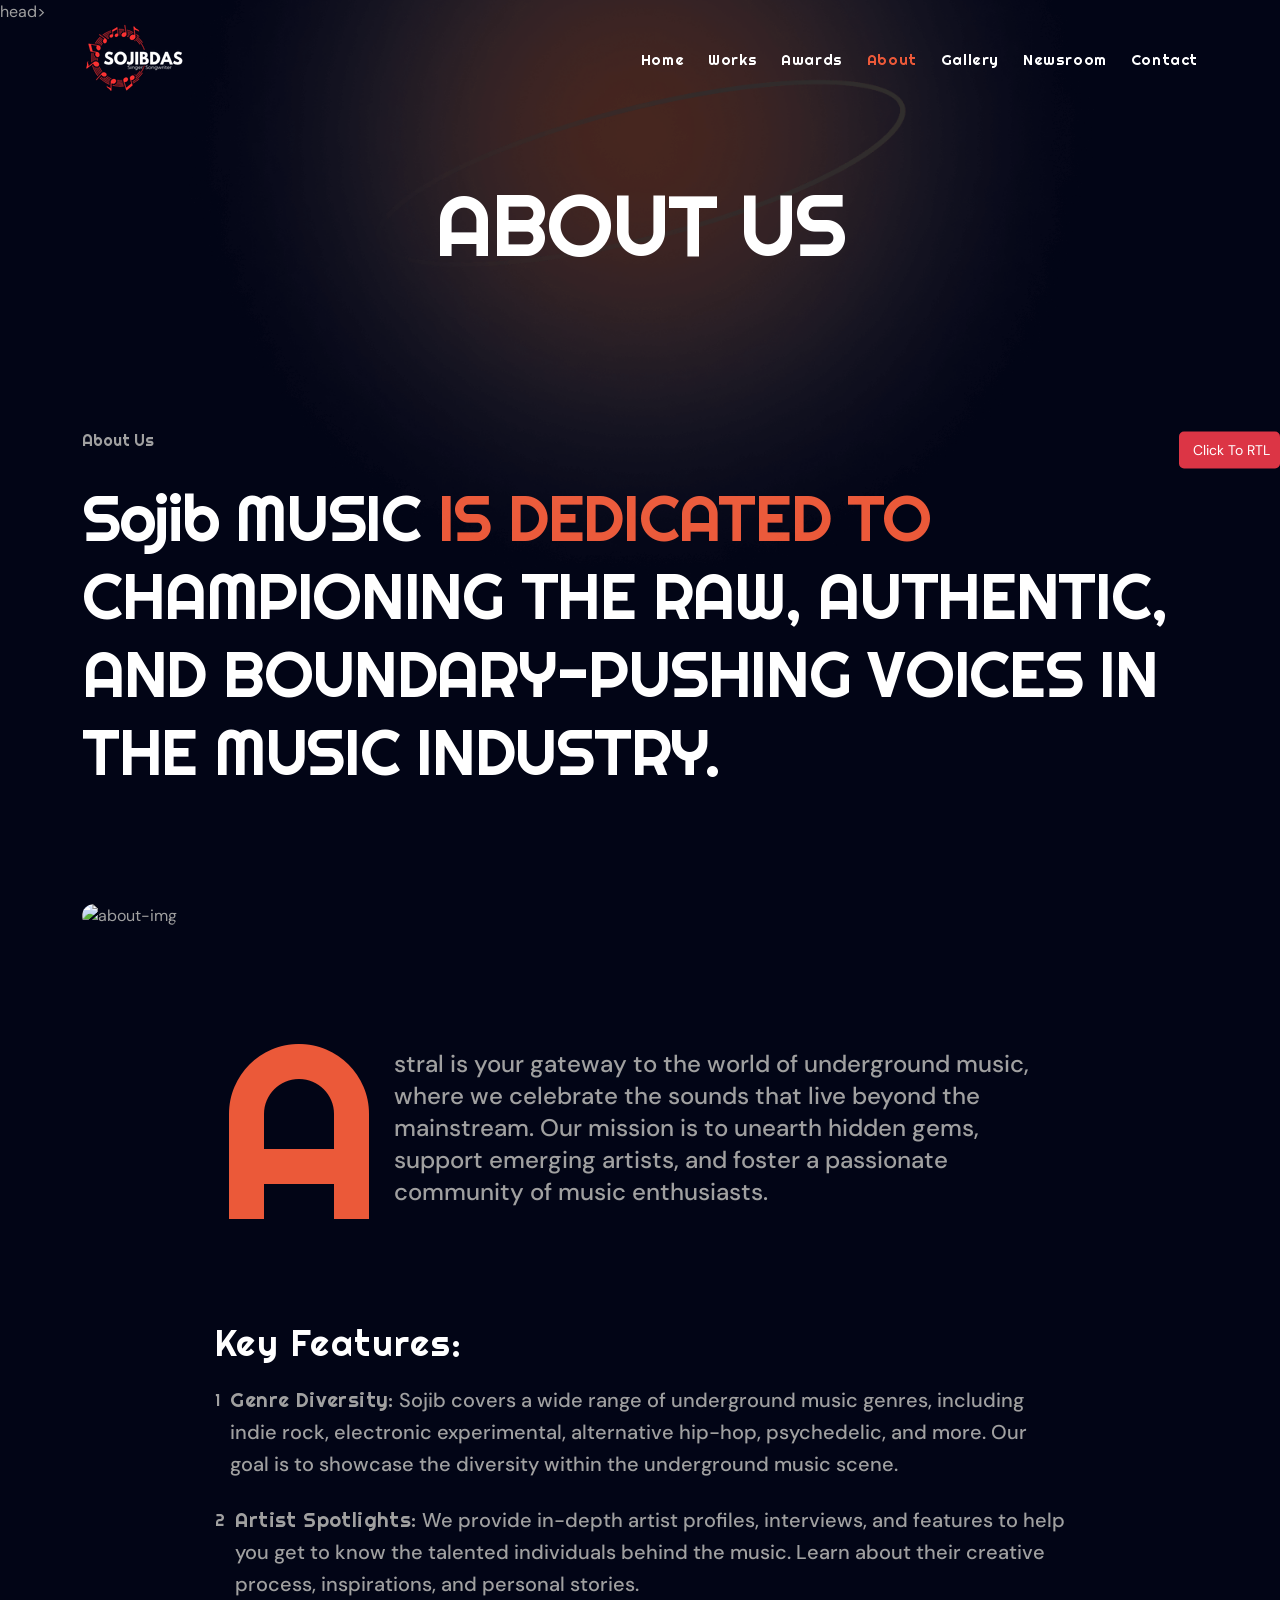
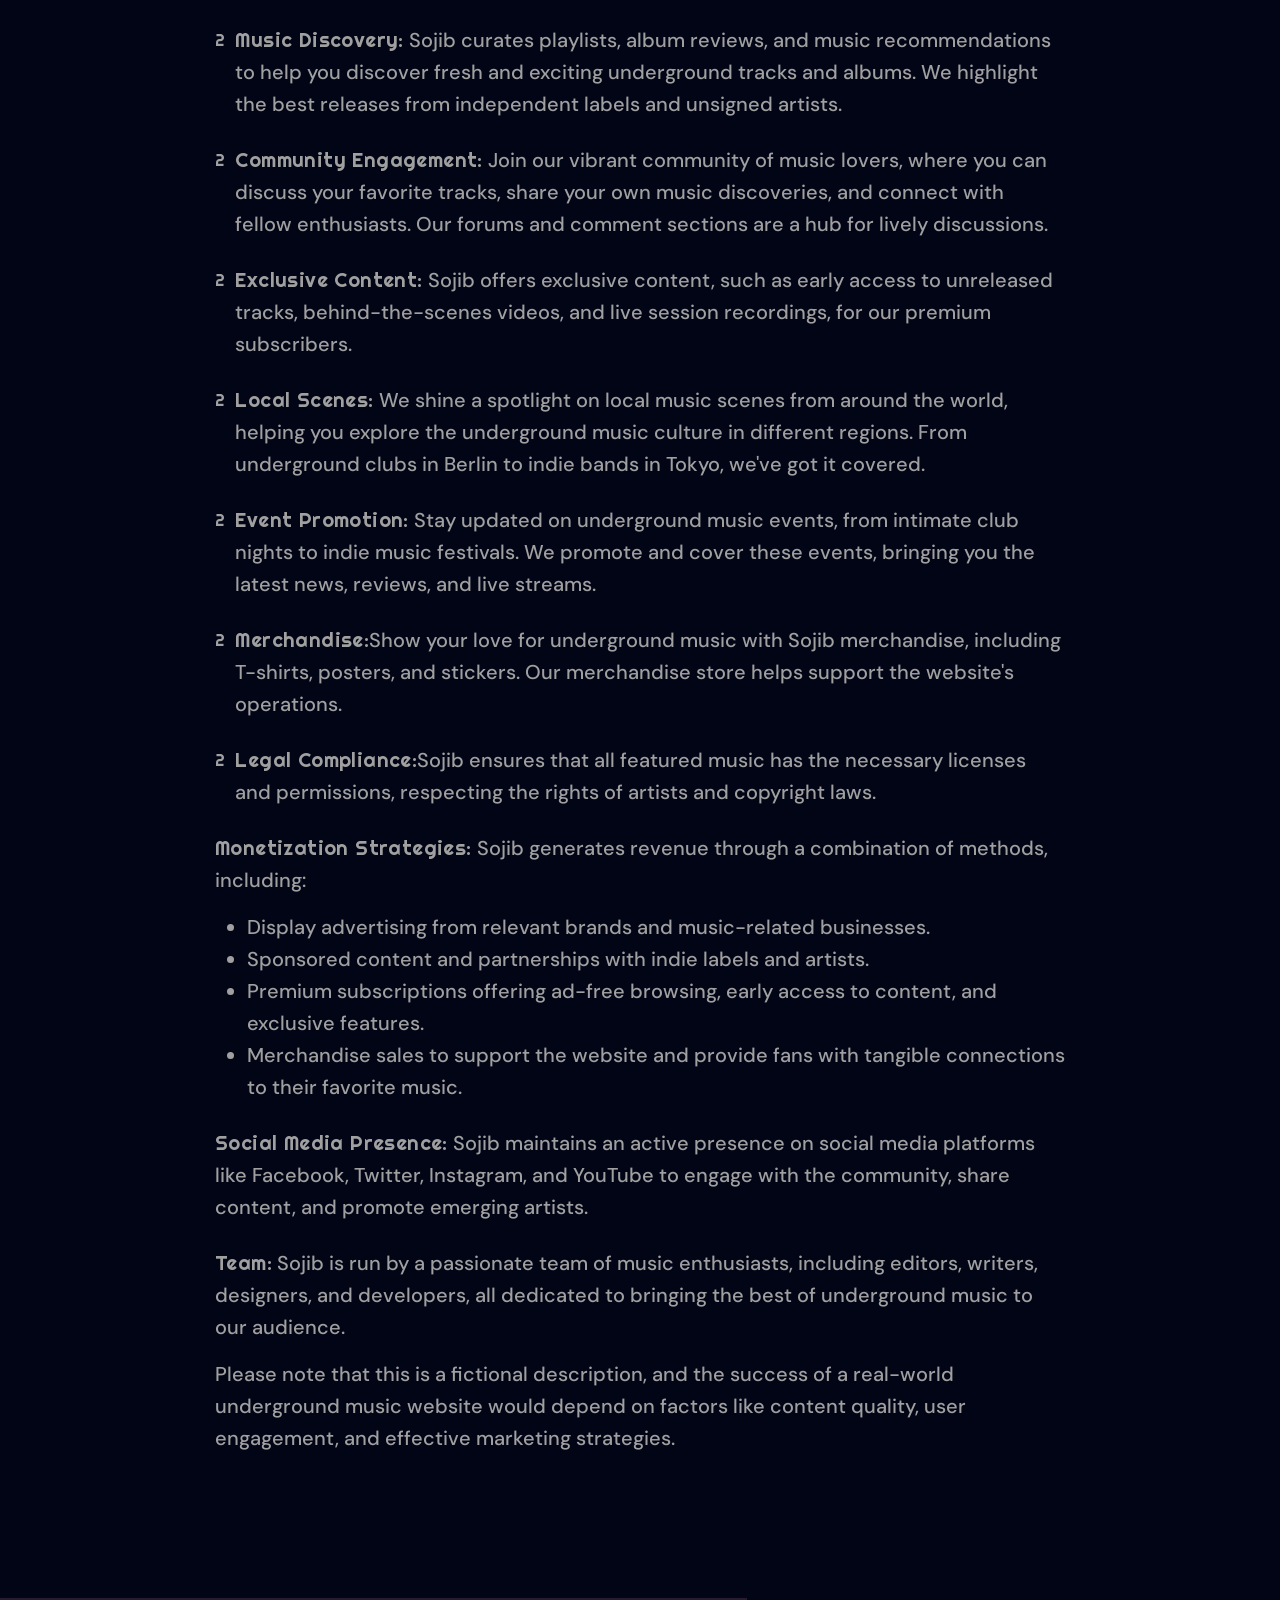
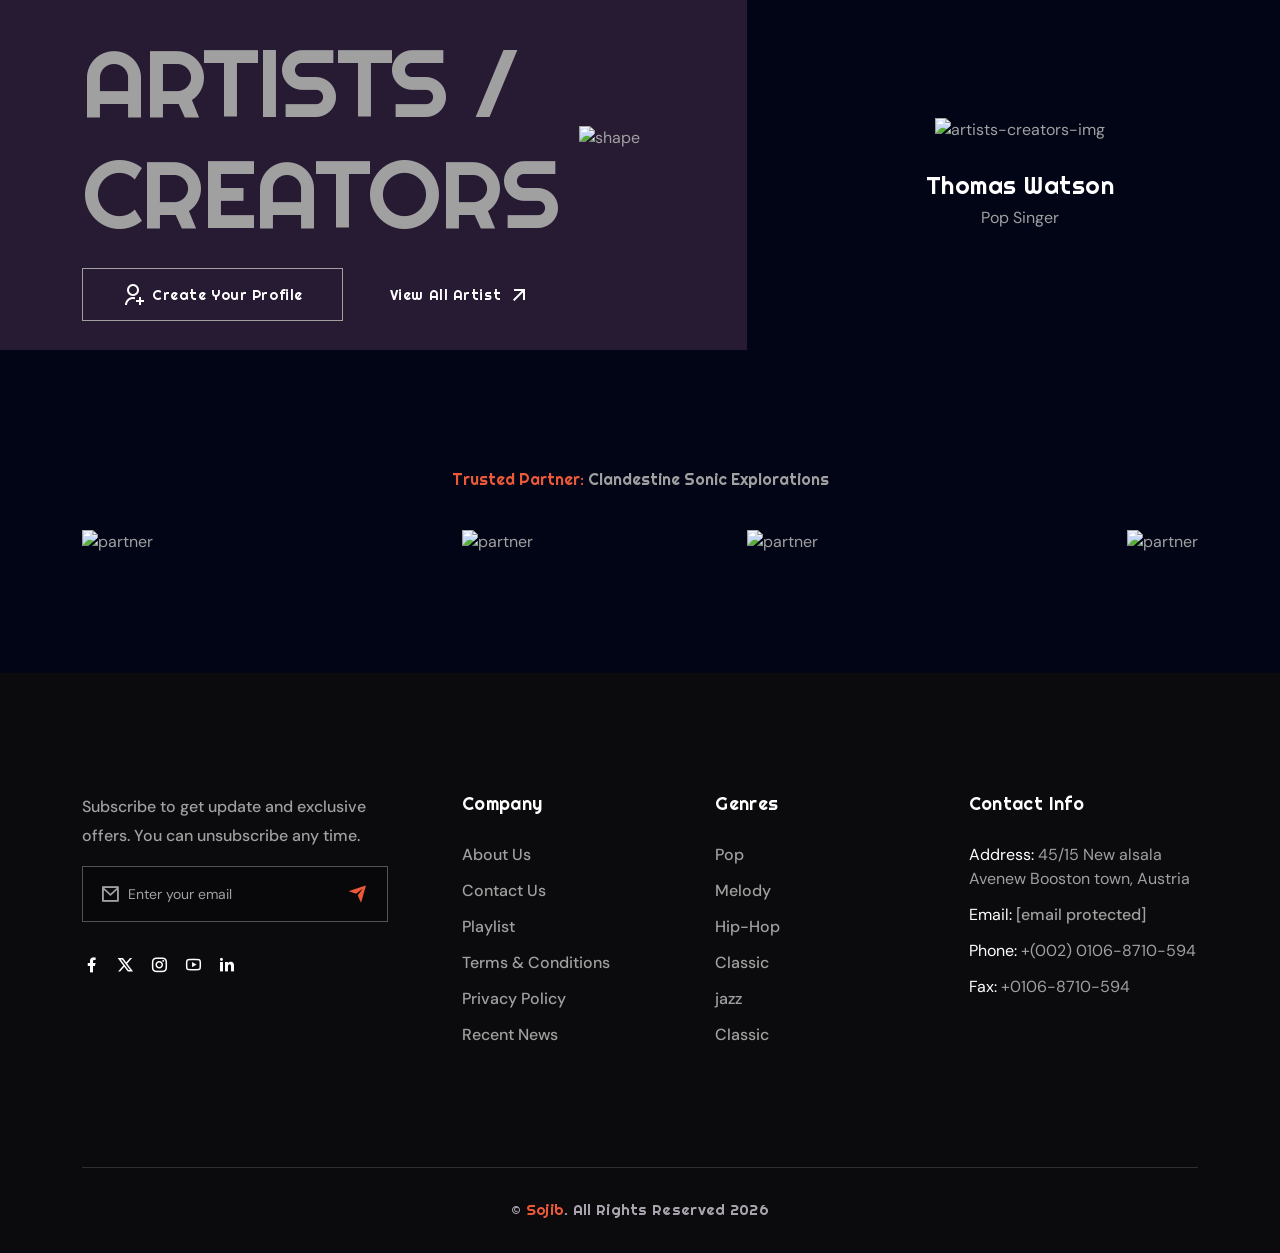
==== about.html @ 6eeabb54 "File upload done" ====
<!doctype html>
<html lang="bn">
head>
    <!-- Required meta tags -->
    <meta charset="utf-8" />
    <meta
      name="viewport"
      content="width=device-width, initial-scale=1, shrink-to-fit=no"
    />

    <!-- Links Of CSS File -->
    <link rel="stylesheet" href="assets/css/swiper-bundle.min.css" />
    <link rel="stylesheet" href="assets/css/scrollCue.css" />
    <link rel="stylesheet" href="assets/css/remixicon.css" />
    <link rel="stylesheet" href="assets/css/style.css" />
    <!-- Fontawesome link -->
    <link
      rel="stylesheet"
      href="https://cdnjs.cloudflare.com/ajax/libs/font-awesome/6.1.1/css/all.min.css"
      integrity="sha512-KfkfwYDsLkIlwQp6LFnl8zNdLGxu9YAA1QvwINks4PhcElQSvqcyVLLD9aMhXd13uQjoXtEKNosOWaZqXgel0g=="
      crossorigin="anonymous"
      referrerpolicy="no-referrer"
    />

    <!-- Favicon -->
    <link rel="icon" type="image/png" href="assets/images/favico.svg" />
    <!-- Title -->
    <!-- Primary Meta Tags -->
    <title>Sojib Das | Singer, Musician & Songwriter</title>
    <meta name="title" content="Sojib Das | Singer, Musician & Songwriter" />
    <meta
      name="description"
      content="Official website of Sojib Das – singer, musician, and songwriter. Explore latest songs, albums, music videos, live performances, and updates."
    />
    <meta
      name="keywords"
      content="Sojib Das, singer, musician, songwriter, Bangladeshi artist, music, songs, albums, live shows"
    />
    <meta name="author" content="Sojib Das" />
    <meta name="robots" content="index, follow" />

    <!-- Open Graph / Facebook -->
    <meta property="og:type" content="website" />
    <meta property="og:url" content="https://sojibdas.com/" />
    <meta
      property="og:title"
      content="Sojib Das | Singer, Musician & Songwriter"
    />
    <meta
      property="og:description"
      content="Discover the music of Sojib Das – singer, musician, and songwriter. Listen to latest releases and stay updated."
    />
    <meta
      property="og:image"
      content="https://sojibdas.com/assets/images/sojib-preview.jpg"
    />

    <!-- Twitter -->
    <meta property="twitter:card" content="summary_large_image" />
    <meta property="twitter:url" content="https://sojibdas.com/" />
    <meta
      property="twitter:title"
      content="Sojib Das | Singer, Musician & Songwriter"
    />
    <meta
      property="twitter:description"
      content="Official website of Sojib Das. Listen to songs, watch videos, and explore music journey."
    />
    <meta
      property="twitter:image"
      content="https://sojibdas.com/assets/images/sojib-preview.jpg"
    />

    <!-- Canonical URL -->
    <link rel="canonical" href="https://sojibdas.com/" />

    <!-- Theme Color (optional) -->
    <meta name="theme-color" content="#000000" />

    <!-- Structured Data (JSON-LD for Google) -->
    <script type="application/ld+json">
      {
        "@context": "https://schema.org",
        "@type": "MusicArtist",
        "name": "Sojib Das",
        "url": "https://sojibdas.com/",
        "image": "https://sojibdas.com/assets/images/sojib-preview.jpg",
        "description": "Singer, musician, and songwriter from Bangladesh.",
        "genre": ["Pop", "Rock", "Indie"],
        "sameAs": [
          "https://facebook.com/yourprofile",
          "https://instagram.com/yourprofile",
          "https://youtube.com/yourchannel",
          "https://spotify.com/artist/yourid"
        ]
      }
    </script>
  </head>
  <body>
    <!-- Start Preloader -->
    <div id="preloader">
      <div class="preloader">
        <div class="waviy">
          <span>S</span>
          <span>O</span>
          <span>J</span>
          <span>I</span>
          <span>B</span>
          <span>D</span>
          <span>A</span>
          <span>S</span>
        </div>
      </div>
    </div>
    <!-- End Preloader -->

    <!-- Start Navbar Area -->
    <nav
      class="navbar navbar-expand-lg bg-transparent ptb-28 fixed-top"
      id="navbar"
    >
      <div
        class="container mw-1720 d-flex align-items-center justify-content-between"
      >
        <!-- LEFT SIDE: Logo + Toggler -->
        <div class="d-flex align-items-center gap-3">
          <!-- Logo -->
          <a class="navbar-brand" href="index.html">
            <img
              src="assets/images/final-logo.png"
              class="main-logo"
              alt="logo"
            />
          </a>

          <!-- Toggler -->
          <a
            class="navbar-toggler"
            data-bs-toggle="offcanvas"
            href="#navbarOffcanvas"
            role="button"
            aria-controls="navbarOffcanvas"
          >
            <span class="burger-menu">
              <span class="top-bar"></span>
              <span class="middle-bar"></span>
              <span class="bottom-bar"></span>
            </span>
          </a>
        </div>

        <!-- RIGHT SIDE: Menu -->
        <div
          class="collapse navbar-collapse justify-content-end"
          id="navbarSupportedContent"
        >
          <ul class="navbar-nav ms-auto">
            <li class="nav-item">
              <a class="nav-link" href="/">Home</a>
            </li>
            <li class="nav-item">
              <a class="nav-link" href="works.html">Works</a>
            </li>
            <li class="nav-item">
              <a class="nav-link" href="awards.html">Awards</a>
            </li>
            <li class="nav-item">
              <a class="nav-link active" href="about.html">About</a>
            </li>
            <li class="nav-item">
              <a class="nav-link" href="gallery.html">Gallery</a>
            </li>
            <li class="nav-item">
              <a class="nav-link" href="newsroom.html">Newsroom</a>
            </li>
            <li class="nav-item">
              <a class="nav-link" href="contact.html">Contact</a>
            </li>
          </ul>
        </div>
      </div>
    </nav>
    <!-- End Navbar Area -->
    <!-- Start Mobile Navbar Area -->
    <div
      class="mobile-navbar offcanvas offcanvas-end border-0"
      data-bs-backdrop="static"
      tabindex="-1"
      id="navbarOffcanvas"
    >
      <div class="offcanvas-header">
        <div class="">
          <a href="index.html" class="logo d-inline-block">
            <img src="assets/images/final-logo.png" alt="logo" />
          </a>
          <a href="index.html" class="logo d-none">
            <img src="assets/images/final-logo.png" alt="logo" />
          </a>
        </div>

        <button
          type="button"
          class="btn-close opacity-1"
          data-bs-dismiss="offcanvas"
          aria-label="Close"
        >
          <i class="ri-close-fill"></i>
        </button>
      </div>

      <div class="offcanvas-body">
        <ul class="mobile-menu">
          <li class="mobile-menu-list without-icon">
            <a href="index.html" class="nav-link"> Home </a>
          </li>
          <li class="mobile-menu-list without-icon">
            <a href="works.html" class="nav-link"> Works </a>
          </li>
          <li class="mobile-menu-list without-icon">
            <a href="awards.html" class="nav-link"> Awards </a>
          </li>
          <li class="mobile-menu-list without-icon">
            <a href="about.html" class="nav-link"> About </a>
          </li>
          <li class="mobile-menu-list without-icon">
            <a href="gallery.html" class="nav-link"> Gallery </a>
          </li>
          <li class="mobile-menu-list without-icon">
            <a href="newsroom.html" class="nav-link"> Newsroom </a>
          </li>
          <li class="mobile-menu-list without-icon">
            <a href="contact.html" class="nav-link"> Contact </a>
          </li>
        </ul>
      </div>
    </div>
    <!-- End Mobile Navbar Area -->

    <!-- Start Search Area -->
    <div
      class="offcanvas offcanvas-top search-form"
      tabindex="-1"
      id="offcanvasTop"
      aria-labelledby="offcanvasTopLabel"
    >
      <div class="offcanvas-header">
        <h5 class="offcanvas-title" id="offcanvasTopLabel">Sojib.</h5>
        <button
          type="button"
          class="btn-close opacity-1 fs-24"
          data-bs-dismiss="offcanvas"
          aria-label="Close"
        >
          <i class="ri-close-line text-white"></i>
        </button>
      </div>
      <div class="offcanvas-body">
        <form class="position-relative search-form-wrap">
          <input
            type="text"
            class="form-control px-0"
            placeholder="Type your words to seach"
          />
          <button class="bg-transparent p-0 border-0">
            <i class="ri-search-line fs-24"></i>
          </button>
        </form>
      </div>
    </div>
    <!-- End Search Area -->

    <!-- Start Page Banner Area -->
    <div class="page-banner-area position-relative z-1">
      <div class="container">
        <div class="page-banner-content">
          <h2>ABOUT US</h2>
          <img
            src="assets/images/page-banner-shape.png"
            class="page-banner-shape shape"
            alt="page-banner-shape"
          />
        </div>
      </div>
    </div>
    <!-- End Page Banner Area -->

    <!-- Start About Us Area -->
    <div class="about-us-area pb-120">
      <div class="container">
        <div class="about-us-content" data-cues="slideInUp">
          <span class="about-title">About Us</span>
          <h2>
            Sojib MUSIC <span>IS DEDICATED TO</span> CHAMPIONING THE RAW,
            AUTHENTIC, AND BOUNDARY-PUSHING VOICES IN THE MUSIC INDUSTRY.
          </h2>
        </div>
      </div>
    </div>
    <!-- End About Us Area -->

    <!-- Start About Us Area -->
    <div class="about-us-area pb-120">
      <div class="container mw-1720">
        <img
          src="assets/images/about-img.jpg"
          style="border-radius: 20px"
          alt="about-img"
        />
      </div>
    </div>
    <!-- End About Us Area -->

    <!-- Start About Content Area -->
    <div class="about-content-area">
      <div class="container">
        <div class="about-content-top pb-120">
          <div class="d-md-flex align-items-center">
            <div class="flex-shrink-0">
              <h1>A</h1>
            </div>
            <div class="flex-grow-1 ms-md-3">
              <p>
                stral is your gateway to the world of underground music, where
                we celebrate the sounds that live beyond the mainstream. Our
                mission is to unearth hidden gems, support emerging artists, and
                foster a passionate community of music enthusiasts.
              </p>
            </div>
          </div>
        </div>

        <div class="about-content pb-120">
          <h3>Key Features:</h3>
          <div class="d-flex mb-4">
            <span class="count">1</span>
            <p>
              <span class="title">Genre Diversity:</span> Sojib covers a wide
              range of underground music genres, including indie rock,
              electronic experimental, alternative hip-hop, psychedelic, and
              more. Our goal is to showcase the diversity within the underground
              music scene.
            </p>
          </div>
          <div class="d-flex mb-4">
            <span class="count">2</span>
            <p>
              <span class="title">Artist Spotlights:</span> We provide in-depth
              artist profiles, interviews, and features to help you get to know
              the talented individuals behind the music. Learn about their
              creative process, inspirations, and personal stories.
            </p>
          </div>
          <div class="d-flex mb-4">
            <span class="count">2</span>
            <p>
              <span class="title">Music Discovery:</span> Sojib curates
              playlists, album reviews, and music recommendations to help you
              discover fresh and exciting underground tracks and albums. We
              highlight the best releases from independent labels and unsigned
              artists.
            </p>
          </div>
          <div class="d-flex mb-4">
            <span class="count">2</span>
            <p>
              <span class="title">Community Engagement:</span> Join our vibrant
              community of music lovers, where you can discuss your favorite
              tracks, share your own music discoveries, and connect with fellow
              enthusiasts. Our forums and comment sections are a hub for lively
              discussions.
            </p>
          </div>
          <div class="d-flex mb-4">
            <span class="count">2</span>
            <p>
              <span class="title">Exclusive Content:</span> Sojib offers
              exclusive content, such as early access to unreleased tracks,
              behind-the-scenes videos, and live session recordings, for our
              premium subscribers.
            </p>
          </div>
          <div class="d-flex mb-4">
            <span class="count">2</span>
            <p>
              <span class="title">Local Scenes:</span> We shine a spotlight on
              local music scenes from around the world, helping you explore the
              underground music culture in different regions. From underground
              clubs in Berlin to indie bands in Tokyo, we've got it covered.
            </p>
          </div>
          <div class="d-flex mb-4">
            <span class="count">2</span>
            <p>
              <span class="title">Event Promotion:</span> Stay updated on
              underground music events, from intimate club nights to indie music
              festivals. We promote and cover these events, bringing you the
              latest news, reviews, and live streams.
            </p>
          </div>
          <div class="d-flex mb-4">
            <span class="count">2</span>
            <p>
              <span class="title">Merchandise:</span>Show your love for
              underground music with Sojib merchandise, including T-shirts,
              posters, and stickers. Our merchandise store helps support the
              website's operations.
            </p>
          </div>
          <div class="d-flex mb-4">
            <span class="count">2</span>
            <p>
              <span class="title">Legal Compliance:</span>Sojib ensures that all
              featured music has the necessary licenses and permissions,
              respecting the rights of artists and copyright laws.
            </p>
          </div>
          <div class="mb-4">
            <p>
              <span class="title">Monetization Strategies:</span> Sojib
              generates revenue through a combination of methods, including:
            </p>

            <ul class="m-0">
              <li>
                Display advertising from relevant brands and music-related
                businesses.
              </li>
              <li>
                Sponsored content and partnerships with indie labels and
                artists.
              </li>
              <li>
                Premium subscriptions offering ad-free browsing, early access to
                content, and exclusive features.
              </li>
              <li>
                Merchandise sales to support the website and provide fans with
                tangible connections to their favorite music.
              </li>
            </ul>
          </div>
          <div class="mb-4">
            <p>
              <span class="title">Social Media Presence:</span> Sojib maintains
              an active presence on social media platforms like Facebook,
              Twitter, Instagram, and YouTube to engage with the community,
              share content, and promote emerging artists.
            </p>
          </div>
          <div class="mb-4">
            <p>
              <span class="title">Team:</span> Sojib is run by a passionate team
              of music enthusiasts, including editors, writers, designers, and
              developers, all dedicated to bringing the best of underground
              music to our audience.
            </p>
            <p>
              Please note that this is a fictional description, and the success
              of a real-world underground music website would depend on factors
              like content quality, user engagement, and effective marketing
              strategies.
            </p>
          </div>
        </div>
      </div>
    </div>
    <!-- End About Content Area -->

    <!-- Start Artists / Creators Area -->
    <div
      class="artists-creators-area bg-secondary-100 overflow-hidden pt-5 pt-lg-0"
    >
      <div class="container">
        <div class="row align-items-center">
          <div class="col-lg-6">
            <div class="artists-creators-content" data-cues="slideInUp">
              <h2>ARTISTS / CREATORS</h2>
              <div
                class="d-flex flex-wrap gap-2 align-items-center mb-3 mb-lg-0"
              >
                <a href="register.html" class="crt-btn">
                  <i class="ri-user-add-line"></i>
                  <span>Create Your Profile</span>
                </a>
                <a href="artist.html" class="crt-btn border-0">
                  <span>View All Artist</span>
                  <i class="ri-arrow-right-up-line"></i>
                </a>
              </div>
            </div>
          </div>
          <div class="col-lg-6">
            <div
              class="bg-body artists-creators-img text-center position-relative"
              data-cues="slideInUp"
            >
              <img
                src="assets/images/artists-creators-img.jpg"
                alt="artists-creators-img"
              />
              <div>
                <h3>Thomas Watson</h3>
                <span>Pop Singer</span>
              </div>
              <img
                src="assets/images/shape-7.png"
                class="shape shape-7"
                alt="shape"
              />
              <img
                src="assets/images/shape-8.png"
                class="shape shape-8"
                alt="shape"
              />
            </div>
          </div>
        </div>
      </div>
    </div>
    <!-- End Artists / Creators Area -->

    <!-- Start Partner Area -->
    <div class="partner-area pt-120 pb-95">
      <div class="container">
        <div class="partner-title text-center mb-4 pb-lg-2">
          <h4 class="fs-16 text-body">
            <span class="text-primary" data-cues="slideInUp"
              >Trusted Partner:</span
            >
            Clandestine Sonic Explorations
          </h4>
        </div>
        <div
          class="row justify-content-center align-items-center"
          data-cues="slideInUp"
        >
          <div class="col-md-3 col-sm-6">
            <div class="mb-4 text-center text-md-start">
              <img src="assets/images/partner-5.png" alt="partner" />
            </div>
          </div>
          <div class="col-md-3 col-sm-6">
            <div class="mb-4 text-center text-md-center">
              <img src="assets/images/partner-6.png" alt="partner" />
            </div>
          </div>
          <div class="col-md-3 col-sm-6">
            <div class="mb-4 text-center text-md-center">
              <img src="assets/images/partner-7.png" alt="partner" />
            </div>
          </div>
          <div class="col-md-3 col-sm-6">
            <div class="mb-4 text-center text-md-end">
              <img src="assets/images/partner-8.png" alt="partner" />
            </div>
          </div>
        </div>
      </div>
    </div>
    <!-- End Partner Area -->

    <!-- Start Footer Area -->
    <footer class="footer-area pt-120 pb-95">
      <div class="container">
        <div class="row">
          <div class="col-lg-4">
            <div class="footer-widget" style="max-width: 306px">
              <p>
                Subscribe to get update and exclusive offers. You can
                unsubscribe any time.
              </p>
              <form class="subscribe-form position-relative">
                <div class="position-relative">
                  <input
                    type="email"
                    class="form-control"
                    placeholder="Enter your email"
                  />
                  <i class="ri-mail-line form-icon"></i>
                  <button
                    type="submit"
                    class="bg-transparent p-0 border-0 position-absolute top-50 end-0 translate-middle-y text-primary subscribe-btn"
                  >
                    <i class="ri-send-plane-fill fs-20"></i>
                  </button>
                </div>
              </form>
              <ul
                class="p-0 m-0 list-unstyled d-flex align-items-center social-links"
                style="gap: 15px"
              >
                <li>
                  <a
                    href="https://www.facebook.com/"
                    class="text-decoration-none text-white"
                    target="_blank"
                  >
                    <i class="ri-facebook-fill fs-18"></i>
                  </a>
                </li>
                <li>
                  <a
                    href="https://www.twitter.com/"
                    class="text-decoration-none text-white"
                    target="_blank"
                  >
                    <i class="ri-twitter-x-line fs-18"></i>
                  </a>
                </li>
                <li>
                  <a
                    href="https://www.instagram.com/"
                    class="text-decoration-none text-white"
                    target="_blank"
                  >
                    <i class="ri-instagram-line fs-18"></i>
                  </a>
                </li>
                <li>
                  <a
                    href="https://www.youtube.com/"
                    class="text-decoration-none text-white"
                    target="_blank"
                  >
                    <i class="ri-youtube-line fs-18"></i>
                  </a>
                </li>
                <li>
                  <a
                    href="https://www.linkedin.com/"
                    class="text-decoration-none text-white"
                    target="_blank"
                  >
                    <i class="ri-linkedin-fill fs-18"></i>
                  </a>
                </li>
              </ul>
            </div>
          </div>
          <div class="col-lg-8">
            <div class="row">
              <div class="col-sm-4">
                <div class="footer-widget">
                  <h3>Company</h3>

                  <ul class="p-0 mb-0 list-unstyled info-links">
                    <li>
                      <a href="about.html">About Us</a>
                    </li>
                    <li>
                      <a href="contact.html">Contact Us</a>
                    </li>
                    <li>
                      <a href="playlist.html">Playlist</a>
                    </li>
                    <li>
                      <a href="terms-conditions.html">Terms & Conditions</a>
                    </li>
                    <li>
                      <a href="privacy-policy.html">Privacy Policy</a>
                    </li>
                    <li>
                      <a href="blog.html">Recent News</a>
                    </li>
                  </ul>
                </div>
              </div>
              <div class="col-sm-4">
                <div class="footer-widget">
                  <h3>Genres</h3>

                  <ul class="p-0 mb-0 list-unstyled info-links">
                    <li>
                      <a href="genres.html">Pop</a>
                    </li>
                    <li>
                      <a href="genres.html">Melody</a>
                    </li>
                    <li>
                      <a href="genres.html">Hip-Hop</a>
                    </li>
                    <li>
                      <a href="genres.html">Classic</a>
                    </li>
                    <li>
                      <a href="genres.html">jazz</a>
                    </li>
                    <li>
                      <a href="genres.html">Classic</a>
                    </li>
                  </ul>
                </div>
              </div>
              <div class="col-sm-4">
                <div class="footer-widget">
                  <h3>Contact Info</h3>

                  <ul class="p-0 mb-0 list-unstyled info-links">
                    <li>
                      <span class="text-white">Address:</span> 45/15 New alsala
                      Avenew Booston town, Austria
                    </li>
                    <li>
                      <span class="text-white">Email:</span>
                      <a
                        href="/cdn-cgi/l/email-protection"
                        class="__cf_email__"
                        data-cfemail="ec9f999c9c839e98ac8d9f989e8d80c28f8381"
                        >[email&#160;protected]</a
                      >
                    </li>
                    <li>
                      <span class="text-white">Phone:</span> +(002)
                      0106-8710-594
                    </li>
                    <li><span class="text-white">Fax:</span> +0106-8710-594</li>
                  </ul>
                </div>
              </div>
            </div>
          </div>
        </div>
      </div>
    </footer>
    <!-- End Footer Area -->

    <!-- Start Copyright Area -->
    <div class="copyright-area">
      <div class="container">
        <p
          class="copyright text-center font-family-heading border-top border-border-color-100"
        >
          © <span class="text-primary">Sojib</span>. All Rights Reserved 2026
        </p>
      </div>
    </div>
    <!-- End Copyright Area -->

    <!-- Start Back To Up Area -->
    <button type="button" id="backtotop">
      <i class="ri-upload-line"></i>
    </button>
    <!-- End Back To Up Area -->

    <!-- Start switch Area -->
    <div class="settings-btn rtl-btn">
      <label id="switch" class="switch">
        <input type="checkbox" onchange="toggleTheme()" id="slider" />
        <span class="slider round"></span>
      </label>
    </div>
    <!-- End switch Area -->

    <!-- Link Of JS File -->
    <script
      data-cfasync="false"
      src="/cdn-cgi/scripts/5c5dd728/cloudflare-static/email-decode.min.js"
    ></script>
    <script src="assets/js/bootstrap.bundle.min.js"></script>
    <script src="assets/js/swiper-bundle.min.js"></script>
    <script src="assets/js/scrollCue.min.js"></script>
    <script src="assets/js/custom.js"></script>
  </body>
</html>
---- assets/css/scrollCue.css ----
[data-cue=bounceInDown],[data-cue=bounceInLeft],[data-cue=bounceInRight],[data-cue=bounceInUp],[data-cue=bounceIn],[data-cue=fadeIn],[data-cue=rotateIn],[data-cue=slideInDown],[data-cue=slideInLeft],[data-cue=slideInRight],[data-cue=slideInUp],[data-cue=zoomIn],[data-cue=zoomOut],[data-cues=bounceInDown]>*,[data-cues=bounceInLeft]>*,[data-cues=bounceInRight]>*,[data-cues=bounceInUp]>*,[data-cues=bounceIn]>*,[data-cues=fadeIn]>*,[data-cues=rotateIn]>*,[data-cues=slideInDown]>*,[data-cues=slideInLeft]>*,[data-cues=slideInRight]>*,[data-cues=slideInUp]>*,[data-cues=zoomIn]>*,[data-cues=zoomOut]>*{opacity:0}@keyframes fadeIn{from{opacity:0}to{opacity:1}}@keyframes slideInLeft{from{opacity:0;transform:translateX(-30px)}to{opacity:1;transform:translateX(0)}}@keyframes slideInRight{from{opacity:0;transform:translateX(30px)}to{opacity:1;transform:translateX(0)}}@keyframes slideInDown{from{opacity:0;transform:translateY(-30px)}to{opacity:1;transform:translateY(0)}}@keyframes slideInUp{from{opacity:0;transform:translateY(30px)}to{opacity:1;transform:translateY(0)}}@keyframes zoomIn{from{opacity:0;transform:scale(.8)}to{opacity:1;transform:scale(1)}}@keyframes zoomOut{from{opacity:0;transform:scale(1.2)}to{opacity:1;transform:scale(1)}}@keyframes rotateIn{from{opacity:0;transform:rotateZ(-15deg)}to{opacity:1;transform:rotateZ(0)}}@keyframes bounceIn{0%{transform:scale3d(.3,.3,.3)}20%{transform:scale3d(1.1,1.1,1.1)}40%{transform:scale3d(.9,.9,.9)}60%{opacity:1;transform:scale3d(1.03,1.03,1.03)}80%{transform:scale3d(.97,.97,.97)}100%{opacity:1;transform:scale3d(1,1,1)}}@keyframes bounceInLeft{60%,75%,90%,from,to{animation-timing-function:cubic-bezier(0.215,0.61,0.355,1)}0%{opacity:0;transform:translate3d(-3000px,0,0)}60%{opacity:1;transform:translate3d(25px,0,0)}75%{transform:translate3d(-10px,0,0)}90%{transform:translate3d(5px,0,0)}to{opacity:1;transform:translate3d(0,0,0)}}@keyframes bounceInRight{60%,75%,90%,from,to{animation-timing-function:cubic-bezier(0.215,0.61,0.355,1)}from{opacity:0;transform:translate3d(3000px,0,0)}60%{opacity:1;transform:translate3d(-25px,0,0)}75%{transform:translate3d(10px,0,0)}90%{transform:translate3d(-5px,0,0)}to{opacity:1;transform:translate3d(0,0,0)}}@keyframes bounceInDown{60%,75%,90%,from,to{animation-timing-function:cubic-bezier(0.215,0.61,0.355,1)}0%{opacity:0;transform:translate3d(0,-3000px,0)}60%{opacity:1;transform:translate3d(0,25px,0)}75%{transform:translate3d(0,-10px,0)}90%{transform:translate3d(0,5px,0)}to{opacity:1;transform:translate3d(0,0,0)}}@keyframes bounceInUp{60%,75%,90%,from,to{animation-timing-function:cubic-bezier(0.215,0.61,0.355,1)}from{opacity:0;transform:translate3d(0,3000px,0)}60%{opacity:1;transform:translate3d(0,-20px,0)}75%{transform:translate3d(0,10px,0)}90%{transform:translate3d(0,-5px,0)}to{opacity:1;transform:translate3d(0,0,0)}}[data-cue=flipInX],[data-cue=flipInY],[data-cues=flipInX]>*,[data-cues=flipInY]>*{opacity:0;backface-visibility:visible}@keyframes flipInX{from{transform:perspective(400px) rotate3d(1,0,0,90deg);animation-timing-function:ease-in;opacity:0}40%{transform:perspective(400px) rotate3d(1,0,0,-20deg);animation-timing-function:ease-in}60%{transform:perspective(400px) rotate3d(1,0,0,10deg);opacity:1}80%{transform:perspective(400px) rotate3d(1,0,0,-5deg)}to{opacity:1;transform:perspective(400px)}}@keyframes flipInY{from{transform:perspective(400px) rotate3d(0,1,0,90deg);animation-timing-function:ease-in;opacity:0}40%{transform:perspective(400px) rotate3d(0,1,0,-20deg);animation-timing-function:ease-in}60%{transform:perspective(400px) rotate3d(0,1,0,10deg);opacity:1}80%{transform:perspective(400px) rotate3d(0,1,0,-5deg)}to{opacity:1;transform:perspective(400px)}}
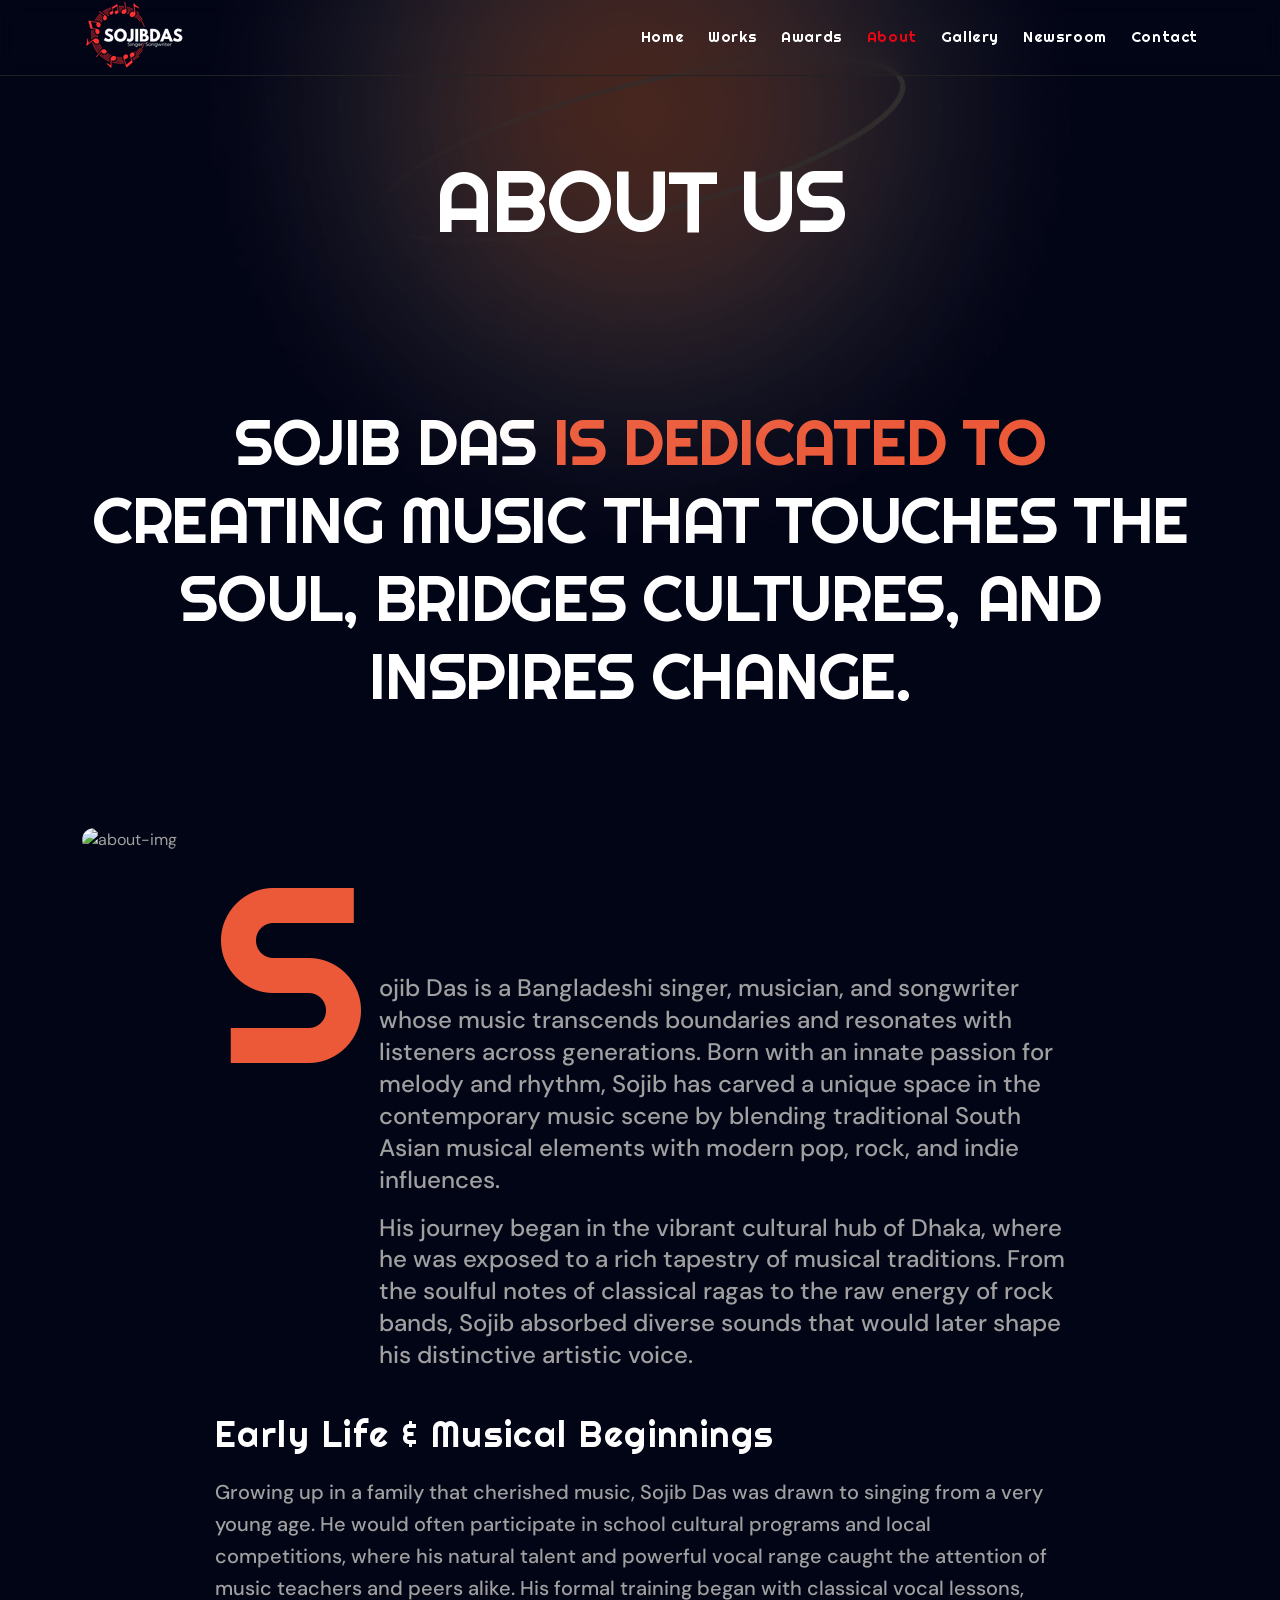
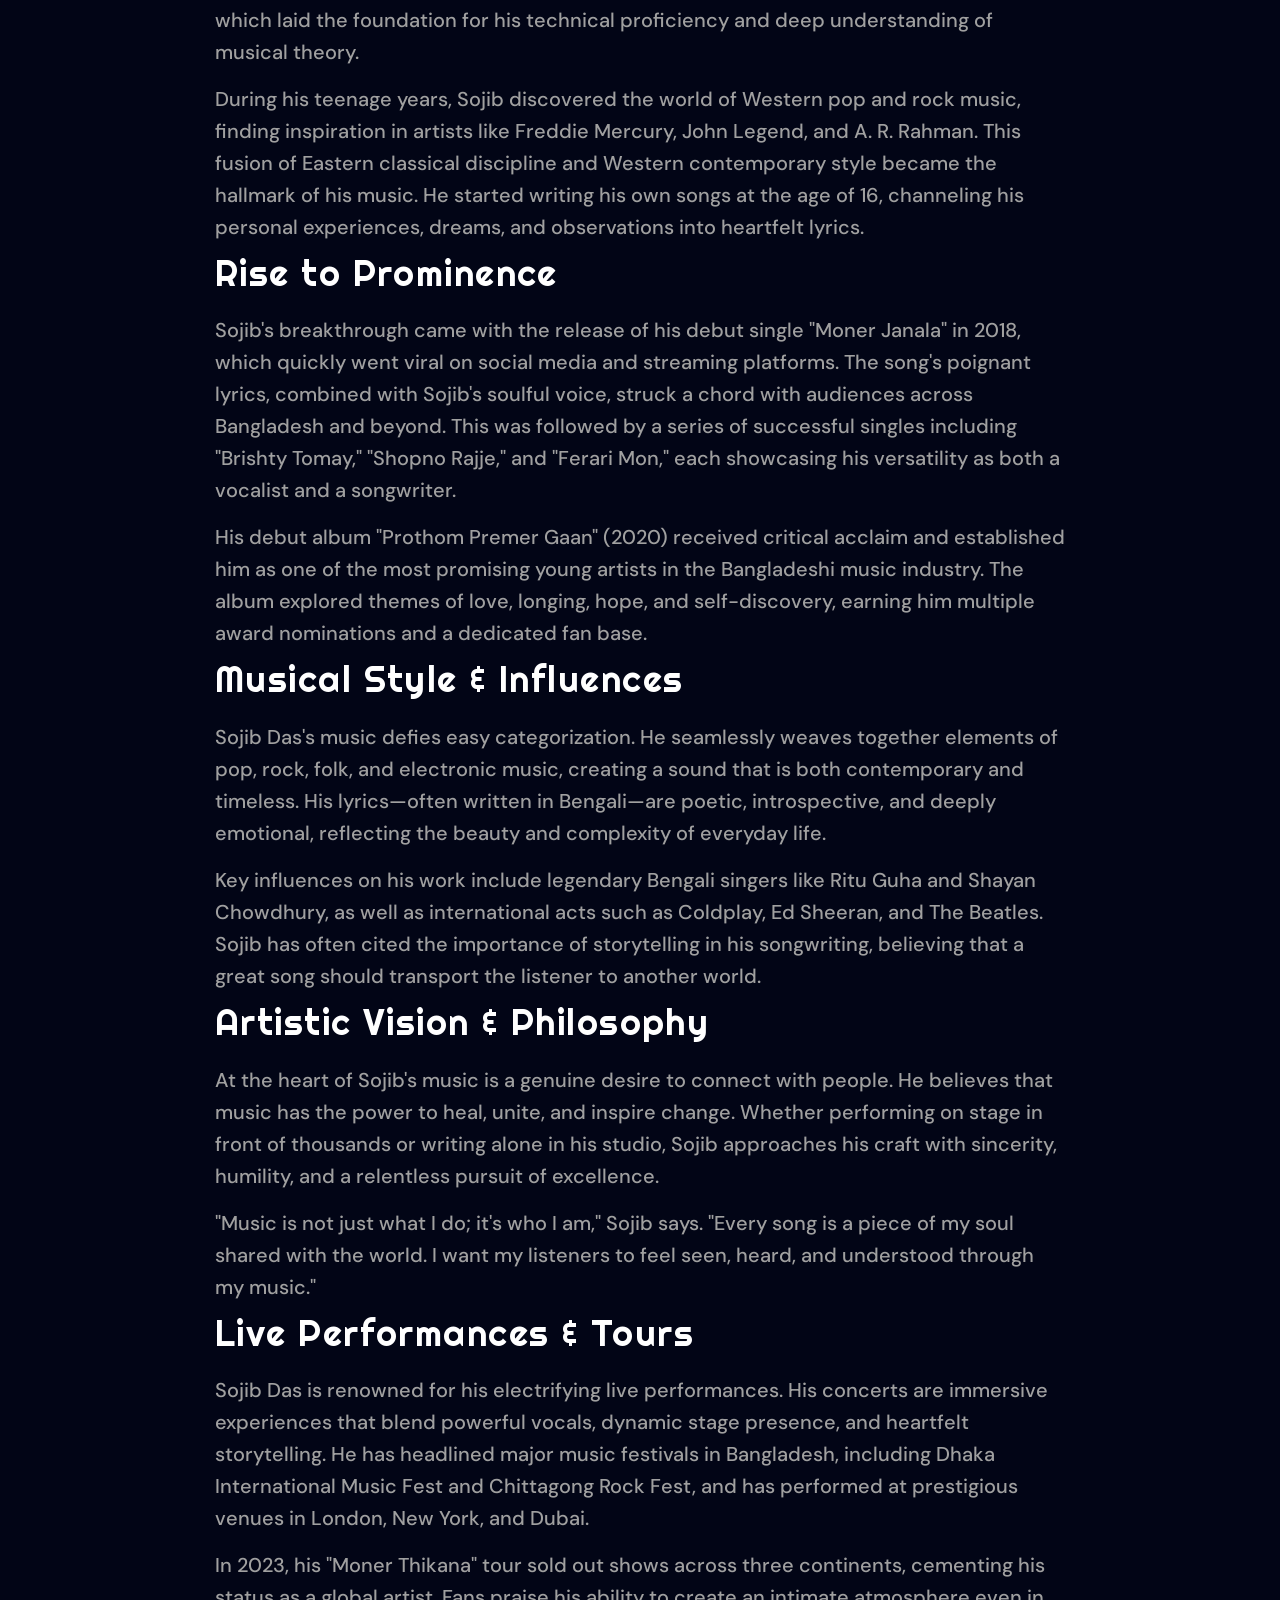
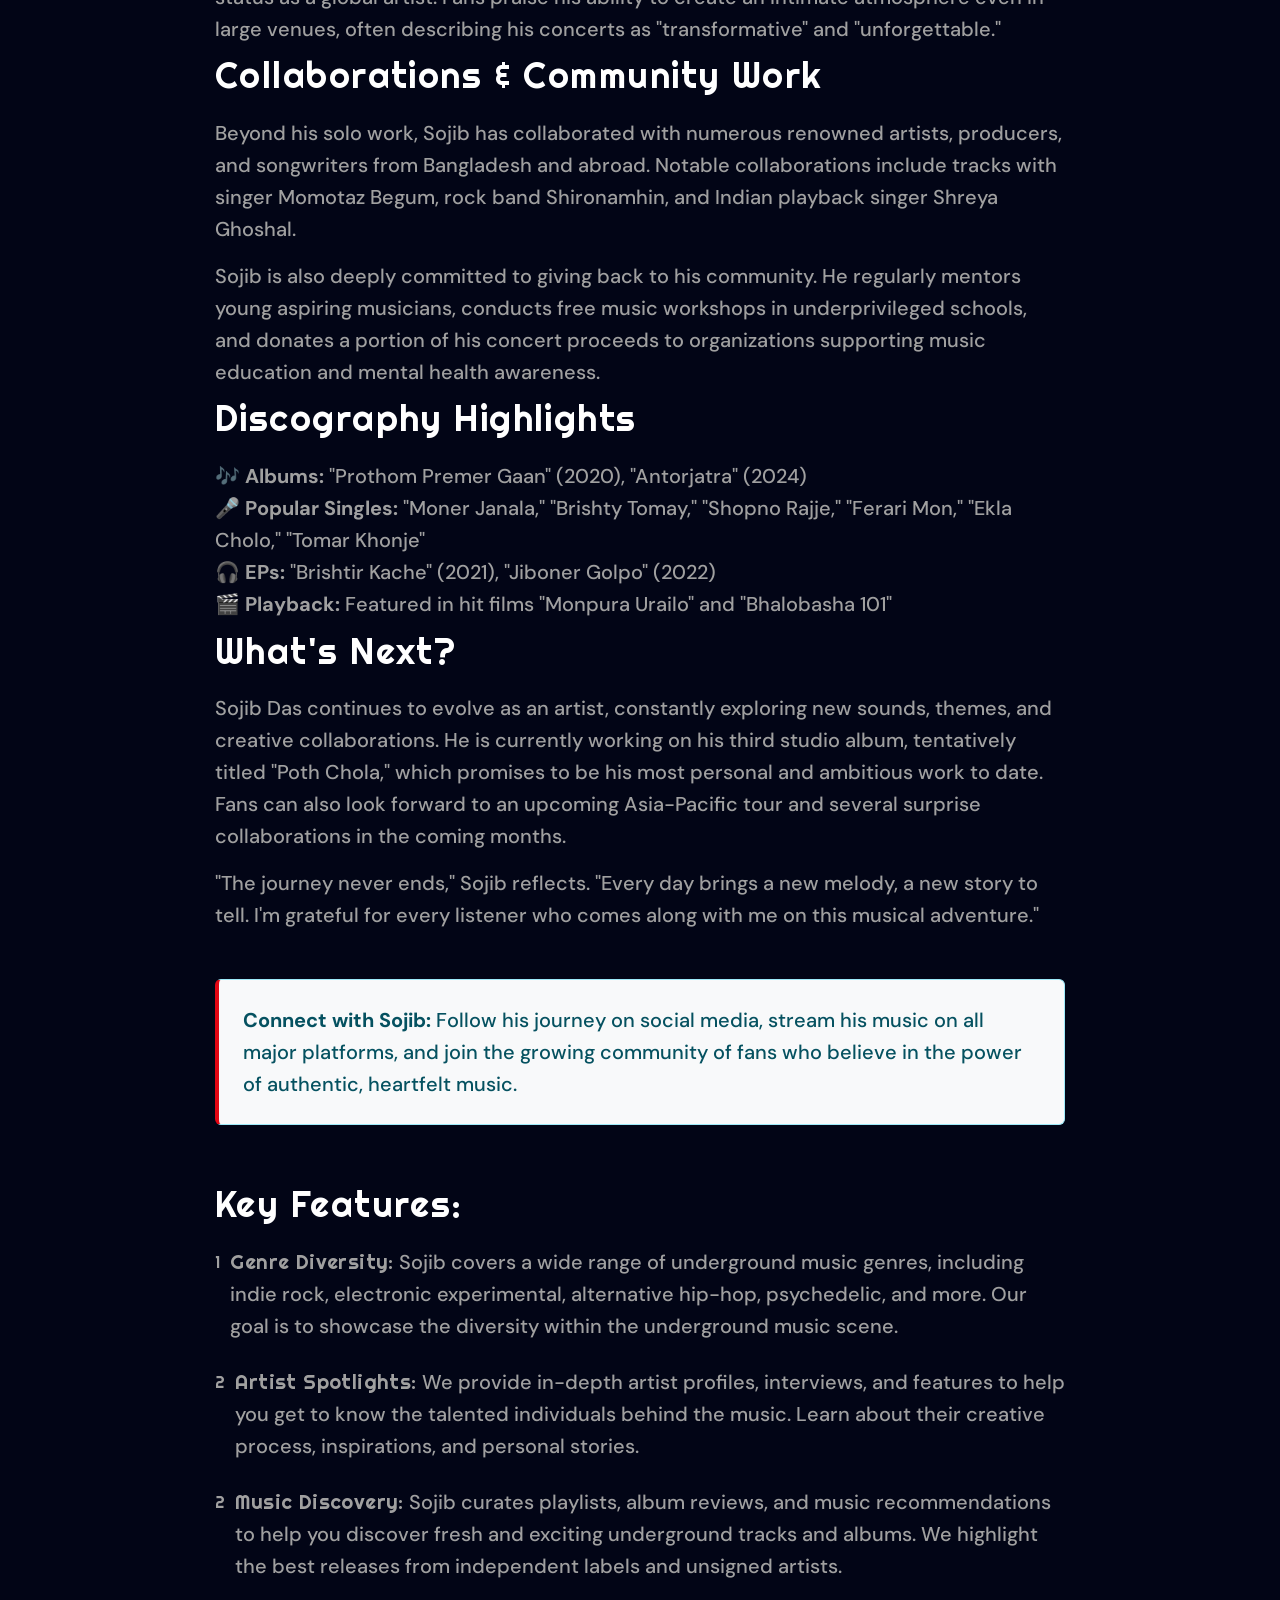
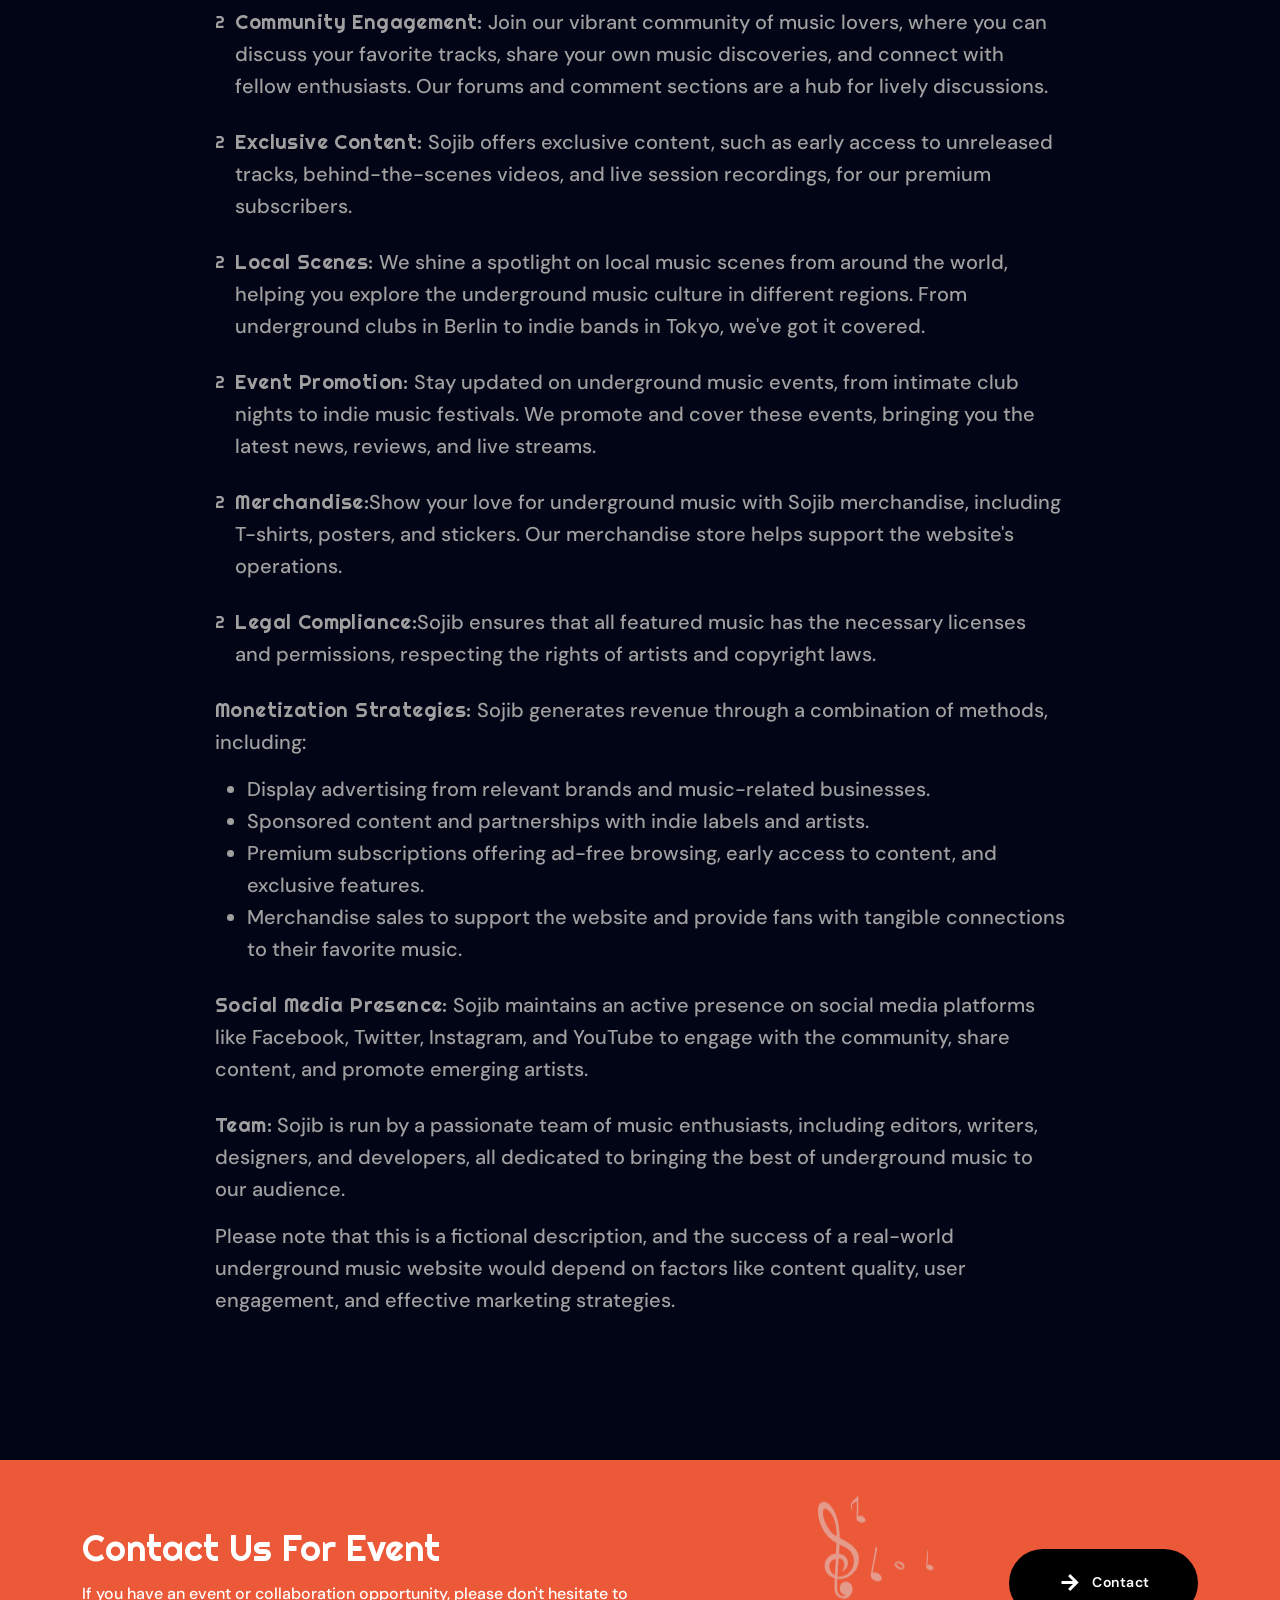
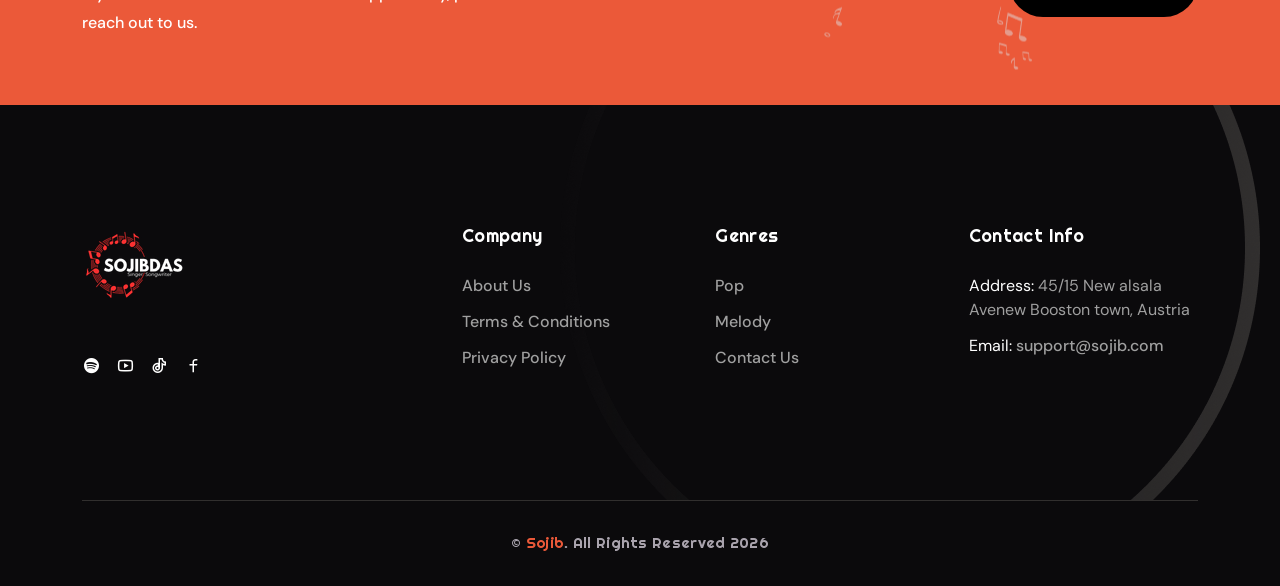
==== commit 59b913b3: "Website Complete" ====
--- a/about.html
+++ b/about.html
@@ -1,6 +1,6 @@
 <!doctype html>
 <html lang="bn">
-head>
+  <head>
     <!-- Required meta tags -->
     <meta charset="utf-8" />
     <meta
@@ -287,22 +287,20 @@
     <!-- Start About Us Area -->
     <div class="about-us-area pb-120">
       <div class="container">
-        <div class="about-us-content" data-cues="slideInUp">
-          <span class="about-title">About Us</span>
+        <div class="about-us-content text-center" data-cues="slideInUp">
           <h2>
-            Sojib MUSIC <span>IS DEDICATED TO</span> CHAMPIONING THE RAW,
-            AUTHENTIC, AND BOUNDARY-PUSHING VOICES IN THE MUSIC INDUSTRY.
+            SOJIB DAS <span>IS DEDICATED TO</span> CREATING MUSIC THAT TOUCHES
+            THE SOUL, BRIDGES CULTURES, AND INSPIRES CHANGE.
           </h2>
         </div>
       </div>
     </div>
     <!-- End About Us Area -->
-
     <!-- Start About Us Area -->
     <div class="about-us-area pb-120">
       <div class="container mw-1720">
         <img
-          src="assets/images/about-img.jpg"
+          src="assets/images/profile/heroslider.png"
           style="border-radius: 20px"
           alt="about-img"
         />
@@ -313,23 +311,196 @@
     <!-- Start About Content Area -->
     <div class="about-content-area">
       <div class="container">
-        <div class="about-content-top pb-120">
-          <div class="d-md-flex align-items-center">
+        <div class="about-content-top pb-60">
+          <div class="d-md-flex align-items-start">
             <div class="flex-shrink-0">
-              <h1>A</h1>
+              <h1>S</h1>
             </div>
             <div class="flex-grow-1 ms-md-3">
               <p>
-                stral is your gateway to the world of underground music, where
-                we celebrate the sounds that live beyond the mainstream. Our
-                mission is to unearth hidden gems, support emerging artists, and
-                foster a passionate community of music enthusiasts.
+                ojib Das is a Bangladeshi singer, musician, and songwriter whose
+                music transcends boundaries and resonates with listeners across
+                generations. Born with an innate passion for melody and rhythm,
+                Sojib has carved a unique space in the contemporary music scene
+                by blending traditional South Asian musical elements with modern
+                pop, rock, and indie influences.
+              </p>
+              <p class="mt-3">
+                His journey began in the vibrant cultural hub of Dhaka, where he
+                was exposed to a rich tapestry of musical traditions. From the
+                soulful notes of classical ragas to the raw energy of rock
+                bands, Sojib absorbed diverse sounds that would later shape his
+                distinctive artistic voice.
               </p>
             </div>
           </div>
         </div>
-
-        <div class="about-content pb-120">
+        <div class="about-content pb-80 mt-5">
+          <h3>Early Life & Musical Beginnings</h3>
+          <p>
+            Growing up in a family that cherished music, Sojib Das was drawn to
+            singing from a very young age. He would often participate in school
+            cultural programs and local competitions, where his natural talent
+            and powerful vocal range caught the attention of music teachers and
+            peers alike. His formal training began with classical vocal lessons,
+            which laid the foundation for his technical proficiency and deep
+            understanding of musical theory.
+          </p>
+          <p>
+            During his teenage years, Sojib discovered the world of Western pop
+            and rock music, finding inspiration in artists like Freddie Mercury,
+            John Legend, and A. R. Rahman. This fusion of Eastern classical
+            discipline and Western contemporary style became the hallmark of his
+            music. He started writing his own songs at the age of 16, channeling
+            his personal experiences, dreams, and observations into heartfelt
+            lyrics.
+          </p>
+
+          <div class="gap-20"></div>
+
+          <h3>Rise to Prominence</h3>
+          <p>
+            Sojib's breakthrough came with the release of his debut single
+            "Moner Janala" in 2018, which quickly went viral on social media and
+            streaming platforms. The song's poignant lyrics, combined with
+            Sojib's soulful voice, struck a chord with audiences across
+            Bangladesh and beyond. This was followed by a series of successful
+            singles including "Brishty Tomay," "Shopno Rajje," and "Ferari Mon,"
+            each showcasing his versatility as both a vocalist and a songwriter.
+          </p>
+          <p>
+            His debut album "Prothom Premer Gaan" (2020) received critical
+            acclaim and established him as one of the most promising young
+            artists in the Bangladeshi music industry. The album explored themes
+            of love, longing, hope, and self-discovery, earning him multiple
+            award nominations and a dedicated fan base.
+          </p>
+
+          <div class="gap-20"></div>
+
+          <h3>Musical Style & Influences</h3>
+          <p>
+            Sojib Das's music defies easy categorization. He seamlessly weaves
+            together elements of pop, rock, folk, and electronic music, creating
+            a sound that is both contemporary and timeless. His lyrics—often
+            written in Bengali—are poetic, introspective, and deeply emotional,
+            reflecting the beauty and complexity of everyday life.
+          </p>
+          <p>
+            Key influences on his work include legendary Bengali singers like
+            Ritu Guha and Shayan Chowdhury, as well as international acts such
+            as Coldplay, Ed Sheeran, and The Beatles. Sojib has often cited the
+            importance of storytelling in his songwriting, believing that a
+            great song should transport the listener to another world.
+          </p>
+
+          <div class="gap-20"></div>
+
+          <h3>Artistic Vision & Philosophy</h3>
+          <p>
+            At the heart of Sojib's music is a genuine desire to connect with
+            people. He believes that music has the power to heal, unite, and
+            inspire change. Whether performing on stage in front of thousands or
+            writing alone in his studio, Sojib approaches his craft with
+            sincerity, humility, and a relentless pursuit of excellence.
+          </p>
+          <p>
+            "Music is not just what I do; it's who I am," Sojib says. "Every
+            song is a piece of my soul shared with the world. I want my
+            listeners to feel seen, heard, and understood through my music."
+          </p>
+
+          <div class="gap-20"></div>
+
+          <h3>Live Performances & Tours</h3>
+          <p>
+            Sojib Das is renowned for his electrifying live performances. His
+            concerts are immersive experiences that blend powerful vocals,
+            dynamic stage presence, and heartfelt storytelling. He has headlined
+            major music festivals in Bangladesh, including Dhaka International
+            Music Fest and Chittagong Rock Fest, and has performed at
+            prestigious venues in London, New York, and Dubai.
+          </p>
+          <p>
+            In 2023, his "Moner Thikana" tour sold out shows across three
+            continents, cementing his status as a global artist. Fans praise his
+            ability to create an intimate atmosphere even in large venues, often
+            describing his concerts as "transformative" and "unforgettable."
+          </p>
+
+          <div class="gap-20"></div>
+
+          <h3>Collaborations & Community Work</h3>
+          <p>
+            Beyond his solo work, Sojib has collaborated with numerous renowned
+            artists, producers, and songwriters from Bangladesh and abroad.
+            Notable collaborations include tracks with singer Momotaz Begum,
+            rock band Shironamhin, and Indian playback singer Shreya Ghoshal.
+          </p>
+          <p>
+            Sojib is also deeply committed to giving back to his community. He
+            regularly mentors young aspiring musicians, conducts free music
+            workshops in underprivileged schools, and donates a portion of his
+            concert proceeds to organizations supporting music education and
+            mental health awareness.
+          </p>
+
+          <div class="gap-20"></div>
+
+          <h3>Discography Highlights</h3>
+          <ul style="list-style-type: none; padding-left: 0">
+            <li>
+              <strong>🎶 Albums:</strong> "Prothom Premer Gaan" (2020),
+              "Antorjatra" (2024)
+            </li>
+            <li>
+              <strong>🎤 Popular Singles:</strong> "Moner Janala," "Brishty
+              Tomay," "Shopno Rajje," "Ferari Mon," "Ekla Cholo," "Tomar Khonje"
+            </li>
+            <li>
+              <strong>🎧 EPs:</strong> "Brishtir Kache" (2021), "Jiboner Golpo"
+              (2022)
+            </li>
+            <li>
+              <strong>🎬 Playback:</strong> Featured in hit films "Monpura
+              Urailo" and "Bhalobasha 101"
+            </li>
+          </ul>
+
+          <div class="gap-20"></div>
+
+          <h3>What's Next?</h3>
+          <p>
+            Sojib Das continues to evolve as an artist, constantly exploring new
+            sounds, themes, and creative collaborations. He is currently working
+            on his third studio album, tentatively titled "Poth Chola," which
+            promises to be his most personal and ambitious work to date. Fans
+            can also look forward to an upcoming Asia-Pacific tour and several
+            surprise collaborations in the coming months.
+          </p>
+          <p>
+            "The journey never ends," Sojib reflects. "Every day brings a new
+            melody, a new story to tell. I'm grateful for every listener who
+            comes along with me on this musical adventure."
+          </p>
+
+          <div class="gap-20"></div>
+
+          <!-- Final note -->
+          <div
+            class="alert alert-info bg-light p-4 rounded mt-5"
+            style="background-color: #f8f9fa; border-left: 4px solid #e30613"
+          >
+            <p class="mb-0">
+              <strong>Connect with Sojib:</strong> Follow his journey on social
+              media, stream his music on all major platforms, and join the
+              growing community of fans who believe in the power of authentic,
+              heartfelt music.
+            </p>
+          </div>
+        </div>
+
+        <div class="about-content pb-120 pt-5">
           <h3>Key Features:</h3>
           <div class="d-flex mb-4">
             <span class="count">1</span>
@@ -465,51 +636,61 @@
       </div>
     </div>
     <!-- End About Content Area -->
-
-    <!-- Start Artists / Creators Area -->
-    <div
-      class="artists-creators-area bg-secondary-100 overflow-hidden pt-5 pt-lg-0"
-    >
+    <div class="submit-your-music-area bg-primary">
       <div class="container">
-        <div class="row align-items-center">
-          <div class="col-lg-6">
-            <div class="artists-creators-content" data-cues="slideInUp">
-              <h2>ARTISTS / CREATORS</h2>
-              <div
-                class="d-flex flex-wrap gap-2 align-items-center mb-3 mb-lg-0"
+        <div
+          class="row align-items-center"
+          data-cues="slideInUp"
+          data-disabled="true"
+        >
+          <div
+            class="col-lg-6"
+            data-cue="slideInUp"
+            data-show="true"
+            style="
+              animation-name: slideInUp;
+              animation-duration: 600ms;
+              animation-timing-function: ease;
+              animation-delay: 0ms;
+              animation-direction: normal;
+              animation-fill-mode: both;
+            "
+          >
+            <div class="submit-your-music-content text-center text-lg-start">
+              <h2>Contact Us For Event</h2>
+              <p>
+                If you have an event or collaboration opportunity, please don't
+                hesitate to reach out to us.
+              </p>
+            </div>
+          </div>
+          <div
+            class="col-lg-6"
+            data-cue="slideInUp"
+            data-show="true"
+            style="
+              animation-name: slideInUp;
+              animation-duration: 600ms;
+              animation-timing-function: ease;
+              animation-delay: 0ms;
+              animation-direction: normal;
+              animation-fill-mode: both;
+            "
+          >
+            <div
+              class="text-lg-end text-center mt-4 mt-lg-0 position-relative z-1"
+            >
+              <a
+                href="contact.html"
+                class="default-btn py-md-3 py-2 px-lg-5"
+                style="background: #000"
               >
-                <a href="register.html" class="crt-btn">
-                  <i class="ri-user-add-line"></i>
-                  <span>Create Your Profile</span>
-                </a>
-                <a href="artist.html" class="crt-btn border-0">
-                  <span>View All Artist</span>
-                  <i class="ri-arrow-right-up-line"></i>
-                </a>
-              </div>
-            </div>
-          </div>
-          <div class="col-lg-6">
-            <div
-              class="bg-body artists-creators-img text-center position-relative"
-              data-cues="slideInUp"
-            >
+                <i class="ri-arrow-right-line"></i>
+                <span>Contact</span>
+              </a>
               <img
-                src="assets/images/artists-creators-img.jpg"
-                alt="artists-creators-img"
-              />
-              <div>
-                <h3>Thomas Watson</h3>
-                <span>Pop Singer</span>
-              </div>
-              <img
-                src="assets/images/shape-7.png"
-                class="shape shape-7"
-                alt="shape"
-              />
-              <img
-                src="assets/images/shape-8.png"
-                class="shape shape-8"
+                src="assets/images/shape-9.png"
+                class="shape position-absolute top-50 start-50 translate-middle"
                 alt="shape"
               />
             </div>
@@ -517,108 +698,37 @@
         </div>
       </div>
     </div>
-    <!-- End Artists / Creators Area -->
-
-    <!-- Start Partner Area -->
-    <div class="partner-area pt-120 pb-95">
-      <div class="container">
-        <div class="partner-title text-center mb-4 pb-lg-2">
-          <h4 class="fs-16 text-body">
-            <span class="text-primary" data-cues="slideInUp"
-              >Trusted Partner:</span
-            >
-            Clandestine Sonic Explorations
-          </h4>
-        </div>
-        <div
-          class="row justify-content-center align-items-center"
-          data-cues="slideInUp"
-        >
-          <div class="col-md-3 col-sm-6">
-            <div class="mb-4 text-center text-md-start">
-              <img src="assets/images/partner-5.png" alt="partner" />
-            </div>
-          </div>
-          <div class="col-md-3 col-sm-6">
-            <div class="mb-4 text-center text-md-center">
-              <img src="assets/images/partner-6.png" alt="partner" />
-            </div>
-          </div>
-          <div class="col-md-3 col-sm-6">
-            <div class="mb-4 text-center text-md-center">
-              <img src="assets/images/partner-7.png" alt="partner" />
-            </div>
-          </div>
-          <div class="col-md-3 col-sm-6">
-            <div class="mb-4 text-center text-md-end">
-              <img src="assets/images/partner-8.png" alt="partner" />
-            </div>
-          </div>
-        </div>
-      </div>
-    </div>
-    <!-- End Partner Area -->
-
     <!-- Start Footer Area -->
-    <footer class="footer-area pt-120 pb-95">
+    <footer
+      class="footer-area pt-120 pb-95 position-relative z-1 overflow-hidden"
+    >
       <div class="container">
         <div class="row">
           <div class="col-lg-4">
-            <div class="footer-widget" style="max-width: 306px">
-              <p>
-                Subscribe to get update and exclusive offers. You can
-                unsubscribe any time.
-              </p>
-              <form class="subscribe-form position-relative">
-                <div class="position-relative">
-                  <input
-                    type="email"
-                    class="form-control"
-                    placeholder="Enter your email"
-                  />
-                  <i class="ri-mail-line form-icon"></i>
-                  <button
-                    type="submit"
-                    class="bg-transparent p-0 border-0 position-absolute top-50 end-0 translate-middle-y text-primary subscribe-btn"
-                  >
-                    <i class="ri-send-plane-fill fs-20"></i>
-                  </button>
-                </div>
-              </form>
+            <a class="navbar-brand" href="index.html">
+              <img
+                src="assets/images/final-logo.png"
+                class="main-logo"
+                alt="logo"
+              />
+            </a>
+            <div class="footer-widget mt-5" style="max-width: 306px">
               <ul
                 class="p-0 m-0 list-unstyled d-flex align-items-center social-links"
                 style="gap: 15px"
               >
                 <li>
                   <a
-                    href="https://www.facebook.com/"
+                    href="https://open.spotify.com/artist/3eHOdhLsZGlpwA2TPcVLn0"
                     class="text-decoration-none text-white"
                     target="_blank"
                   >
-                    <i class="ri-facebook-fill fs-18"></i>
+                    <i class="ri-spotify-fill fs-18"></i>
                   </a>
                 </li>
                 <li>
                   <a
-                    href="https://www.twitter.com/"
-                    class="text-decoration-none text-white"
-                    target="_blank"
-                  >
-                    <i class="ri-twitter-x-line fs-18"></i>
-                  </a>
-                </li>
-                <li>
-                  <a
-                    href="https://www.instagram.com/"
-                    class="text-decoration-none text-white"
-                    target="_blank"
-                  >
-                    <i class="ri-instagram-line fs-18"></i>
-                  </a>
-                </li>
-                <li>
-                  <a
-                    href="https://www.youtube.com/"
+                    href="https://www.youtube.com/@sojibdasofficial"
                     class="text-decoration-none text-white"
                     target="_blank"
                   >
@@ -627,11 +737,20 @@
                 </li>
                 <li>
                   <a
-                    href="https://www.linkedin.com/"
+                    href="https://www.tiktok.com/@sojibtunes"
                     class="text-decoration-none text-white"
                     target="_blank"
                   >
-                    <i class="ri-linkedin-fill fs-18"></i>
+                    <i class="ri-tiktok-line fs-18"></i>
+                  </a>
+                </li>
+                <li>
+                  <a
+                    href="https://www.facebook.com/sojibofficialfbac/"
+                    class="text-decoration-none text-white"
+                    target="_blank"
+                  >
+                    <i class="ri-facebook-line fs-18"></i>
                   </a>
                 </li>
               </ul>
@@ -646,21 +765,12 @@
                   <ul class="p-0 mb-0 list-unstyled info-links">
                     <li>
                       <a href="about.html">About Us</a>
-                    </li>
-                    <li>
-                      <a href="contact.html">Contact Us</a>
-                    </li>
-                    <li>
-                      <a href="playlist.html">Playlist</a>
                     </li>
                     <li>
                       <a href="terms-conditions.html">Terms & Conditions</a>
                     </li>
                     <li>
                       <a href="privacy-policy.html">Privacy Policy</a>
-                    </li>
-                    <li>
-                      <a href="blog.html">Recent News</a>
                     </li>
                   </ul>
                 </div>
@@ -677,16 +787,7 @@
                       <a href="genres.html">Melody</a>
                     </li>
                     <li>
-                      <a href="genres.html">Hip-Hop</a>
-                    </li>
-                    <li>
-                      <a href="genres.html">Classic</a>
-                    </li>
-                    <li>
-                      <a href="genres.html">jazz</a>
-                    </li>
-                    <li>
-                      <a href="genres.html">Classic</a>
+                      <a href="contact.html">Contact Us</a>
                     </li>
                   </ul>
                 </div>
@@ -702,18 +803,10 @@
                     </li>
                     <li>
                       <span class="text-white">Email:</span>
-                      <a
-                        href="/cdn-cgi/l/email-protection"
-                        class="__cf_email__"
-                        data-cfemail="ec9f999c9c839e98ac8d9f989e8d80c28f8381"
-                        >[email&#160;protected]</a
+                      <a href="mailto:support@sojib.com" class="__cf_email__"
+                        >support@sojib.com</a
                       >
                     </li>
-                    <li>
-                      <span class="text-white">Phone:</span> +(002)
-                      0106-8710-594
-                    </li>
-                    <li><span class="text-white">Fax:</span> +0106-8710-594</li>
                   </ul>
                 </div>
               </div>
@@ -721,6 +814,12 @@
           </div>
         </div>
       </div>
+      <img
+        src="assets/images/shape-10.png"
+        class="position-absolute shape z-n1"
+        style="top: -207px; right: 20px"
+        alt="shape"
+      />
     </footer>
     <!-- End Footer Area -->
 
@@ -741,15 +840,6 @@
       <i class="ri-upload-line"></i>
     </button>
     <!-- End Back To Up Area -->
-
-    <!-- Start switch Area -->
-    <div class="settings-btn rtl-btn">
-      <label id="switch" class="switch">
-        <input type="checkbox" onchange="toggleTheme()" id="slider" />
-        <span class="slider round"></span>
-      </label>
-    </div>
-    <!-- End switch Area -->
 
     <!-- Link Of JS File -->
     <script
--- a/assets/css/style.css
+++ b/assets/css/style.css
@@ -1,7 +1,7 @@
 @charset "UTF-8";
 @import url("https://fonts.googleapis.com/css2?family=DM+Sans:ital,opsz,wght@0,9..40,100..1000;1,9..40,100..1000&family=Geostar+Fill&family=Righteous&display=swap");
 :root,
-[data-bs-theme=light] {
+[data-bs-theme="light"] {
   --bs-blue: #0d6efd;
   --bs-indigo: #6610f2;
   --bs-purple: #6f42c1;
@@ -25,18 +25,18 @@
   --bs-gray-700: #495057;
   --bs-gray-800: #343a40;
   --bs-gray-900: #212529;
-  --bs-primary: #EB5939;
-  --bs-secondary: #0C1300;
+  --bs-primary: #eb5939;
+  --bs-secondary: #0c1300;
   --bs-success: #198754;
   --bs-info: #0dcaf0;
-  --bs-warning: #FBBB00;
+  --bs-warning: #fbbb00;
   --bs-danger: #dc3545;
   --bs-light: #f8f9fa;
   --bs-dark: #000000;
   --bs-border-color-100: rgba(49, 47, 46, 0.78);
-  --bs-body-color-100: #A9A3AD;
-  --bs-body-color-200: #A7AAAC;
-  --bs-secondary-100: #271A33;
+  --bs-body-color-100: #a9a3ad;
+  --bs-body-color-200: #a7aaac;
+  --bs-secondary-100: #271a33;
   --bs-primary-rgb: 235, 89, 57;
   --bs-secondary-rgb: 12, 19, 0;
   --bs-success-rgb: 25, 135, 84;
@@ -75,14 +75,23 @@
   --bs-dark-border-subtle: #adb5bd;
   --bs-white-rgb: 255, 255, 255;
   --bs-black-rgb: 0, 0, 0;
-  --bs-font-sans-serif: system-ui, -apple-system, "Segoe UI", Roboto, "Helvetica Neue", "Noto Sans", "Liberation Sans", Arial, sans-serif, "Apple Color Emoji", "Segoe UI Emoji", "Segoe UI Symbol", "Noto Color Emoji";
-  --bs-font-monospace: SFMono-Regular, Menlo, Monaco, Consolas, "Liberation Mono", "Courier New", monospace;
-  --bs-gradient: linear-gradient(180deg, rgba(255, 255, 255, 0.15), rgba(255, 255, 255, 0));
+  --bs-font-sans-serif:
+    system-ui, -apple-system, "Segoe UI", Roboto, "Helvetica Neue", "Noto Sans",
+    "Liberation Sans", Arial, sans-serif, "Apple Color Emoji", "Segoe UI Emoji",
+    "Segoe UI Symbol", "Noto Color Emoji";
+  --bs-font-monospace:
+    SFMono-Regular, Menlo, Monaco, Consolas, "Liberation Mono", "Courier New",
+    monospace;
+  --bs-gradient: linear-gradient(
+    180deg,
+    rgba(255, 255, 255, 0.15),
+    rgba(255, 255, 255, 0)
+  );
   --bs-body-font-family: var(--bs-font-sans-serif);
   --bs-body-font-size: 1rem;
   --bs-body-font-weight: 400;
   --bs-body-line-height: 1.5;
-  --bs-body-color: #A0A0A0;
+  --bs-body-color: #a0a0a0;
   --bs-body-color-rgb: 160, 160, 160;
   --bs-body-bg: #020516;
   --bs-body-bg-rgb: 2, 5, 22;
@@ -97,17 +106,17 @@
   --bs-tertiary-bg: #f8f9fa;
   --bs-tertiary-bg-rgb: 248, 249, 250;
   --bs-heading-color: inherit;
-  --bs-link-color: #EB5939;
+  --bs-link-color: #eb5939;
   --bs-link-color-rgb: 235, 89, 57;
   --bs-link-decoration: underline;
   --bs-link-hover-color: rgb(188, 71.2, 45.6);
   --bs-link-hover-color-rgb: 188, 71, 46;
   --bs-code-color: #d63384;
-  --bs-highlight-color: #A0A0A0;
+  --bs-highlight-color: #a0a0a0;
   --bs-highlight-bg: rgb(255, 242.6, 205.4);
   --bs-border-width: 1px;
   --bs-border-style: solid;
-  --bs-border-color: #A0A0A0;
+  --bs-border-color: #a0a0a0;
   --bs-border-color-translucent: rgba(0, 0, 0, 0.175);
   --bs-border-radius: 0.375rem;
   --bs-border-radius-sm: 0.25rem;
@@ -129,7 +138,7 @@
   --bs-form-invalid-border-color: #dc3545;
 }
 
-[data-bs-theme=dark] {
+[data-bs-theme="dark"] {
   color-scheme: dark;
   --bs-body-color: #dee2e6;
   --bs-body-color-rgb: 222, 226, 230;
@@ -218,7 +227,18 @@
   opacity: 0.25;
 }
 
-h6, .h6, h5, .h5, h4, .h4, h3, .h3, h2, .h2, h1, .h1 {
+h6,
+.h6,
+h5,
+.h5,
+h4,
+.h4,
+h3,
+.h3,
+h2,
+.h2,
+h1,
+.h1 {
   margin-top: 0;
   margin-bottom: 0.5rem;
   font-weight: 500;
@@ -226,42 +246,51 @@
   color: var(--bs-heading-color);
 }
 
-h1, .h1 {
+h1,
+.h1 {
   font-size: calc(1.375rem + 1.5vw);
 }
 @media (min-width: 1200px) {
-  h1, .h1 {
+  h1,
+  .h1 {
     font-size: 2.5rem;
   }
 }
 
-h2, .h2 {
+h2,
+.h2 {
   font-size: calc(1.365rem + 1.38vw);
 }
 @media (min-width: 1200px) {
-  h2, .h2 {
+  h2,
+  .h2 {
     font-size: 2.4rem;
   }
 }
 
-h3, .h3 {
+h3,
+.h3 {
   font-size: calc(1.265rem + 0.18vw);
 }
 @media (min-width: 1200px) {
-  h3, .h3 {
+  h3,
+  .h3 {
     font-size: 1.4rem;
   }
 }
 
-h4, .h4 {
+h4,
+.h4 {
   font-size: 1.2rem;
 }
 
-h5, .h5 {
+h5,
+.h5 {
   font-size: 1.1rem;
 }
 
-h6, .h6 {
+h6,
+.h6 {
   font-size: 1rem;
 }
 
@@ -319,11 +348,13 @@
   font-weight: bolder;
 }
 
-small, .small {
+small,
+.small {
   font-size: 0.875em;
 }
 
-mark, .mark {
+mark,
+.mark {
   padding: 0.1875em;
   color: var(--bs-highlight-color);
   background-color: var(--bs-highlight-bg);
@@ -353,7 +384,8 @@
   --bs-link-color-rgb: var(--bs-link-hover-color-rgb);
 }
 
-a:not([href]):not([class]), a:not([href]):not([class]):hover {
+a:not([href]):not([class]),
+a:not([href]):not([class]):hover {
   color: inherit;
   text-decoration: none;
 }
@@ -465,7 +497,7 @@
   text-transform: none;
 }
 
-[role=button] {
+[role="button"] {
   cursor: pointer;
 }
 
@@ -476,20 +508,22 @@
   opacity: 1;
 }
 
-[list]:not([type=date]):not([type=datetime-local]):not([type=month]):not([type=week]):not([type=time])::-webkit-calendar-picker-indicator {
+[list]:not([type="date"]):not([type="datetime-local"]):not([type="month"]):not(
+    [type="week"]
+  ):not([type="time"])::-webkit-calendar-picker-indicator {
   display: none !important;
 }
 
 button,
-[type=button],
-[type=reset],
-[type=submit] {
+[type="button"],
+[type="reset"],
+[type="submit"] {
   -webkit-appearance: button;
 }
 button:not(:disabled),
-[type=button]:not(:disabled),
-[type=reset]:not(:disabled),
-[type=submit]:not(:disabled) {
+[type="button"]:not(:disabled),
+[type="reset"]:not(:disabled),
+[type="submit"]:not(:disabled) {
   cursor: pointer;
 }
 
@@ -540,7 +574,7 @@
   height: auto;
 }
 
-[type=search] {
+[type="search"] {
   -webkit-appearance: textfield;
   outline-offset: -2px;
 }
@@ -704,7 +738,7 @@
  * Licensed under MIT (https://github.com/twbs/bootstrap/blob/main/LICENSE)
  */
 :root,
-[data-bs-theme=light] {
+[data-bs-theme="light"] {
   --bs-blue: #0d6efd;
   --bs-indigo: #6610f2;
   --bs-purple: #6f42c1;
@@ -728,18 +762,18 @@
   --bs-gray-700: #495057;
   --bs-gray-800: #343a40;
   --bs-gray-900: #212529;
-  --bs-primary: #EB5939;
-  --bs-secondary: #0C1300;
+  --bs-primary: #eb5939;
+  --bs-secondary: #0c1300;
   --bs-success: #198754;
   --bs-info: #0dcaf0;
-  --bs-warning: #FBBB00;
+  --bs-warning: #fbbb00;
   --bs-danger: #dc3545;
   --bs-light: #f8f9fa;
   --bs-dark: #000000;
   --bs-border-color-100: rgba(49, 47, 46, 0.78);
-  --bs-body-color-100: #A9A3AD;
-  --bs-body-color-200: #A7AAAC;
-  --bs-secondary-100: #271A33;
+  --bs-body-color-100: #a9a3ad;
+  --bs-body-color-200: #a7aaac;
+  --bs-secondary-100: #271a33;
   --bs-primary-rgb: 235, 89, 57;
   --bs-secondary-rgb: 12, 19, 0;
   --bs-success-rgb: 25, 135, 84;
@@ -778,14 +812,23 @@
   --bs-dark-border-subtle: #adb5bd;
   --bs-white-rgb: 255, 255, 255;
   --bs-black-rgb: 0, 0, 0;
-  --bs-font-sans-serif: system-ui, -apple-system, "Segoe UI", Roboto, "Helvetica Neue", "Noto Sans", "Liberation Sans", Arial, sans-serif, "Apple Color Emoji", "Segoe UI Emoji", "Segoe UI Symbol", "Noto Color Emoji";
-  --bs-font-monospace: SFMono-Regular, Menlo, Monaco, Consolas, "Liberation Mono", "Courier New", monospace;
-  --bs-gradient: linear-gradient(180deg, rgba(255, 255, 255, 0.15), rgba(255, 255, 255, 0));
+  --bs-font-sans-serif:
+    system-ui, -apple-system, "Segoe UI", Roboto, "Helvetica Neue", "Noto Sans",
+    "Liberation Sans", Arial, sans-serif, "Apple Color Emoji", "Segoe UI Emoji",
+    "Segoe UI Symbol", "Noto Color Emoji";
+  --bs-font-monospace:
+    SFMono-Regular, Menlo, Monaco, Consolas, "Liberation Mono", "Courier New",
+    monospace;
+  --bs-gradient: linear-gradient(
+    180deg,
+    rgba(255, 255, 255, 0.15),
+    rgba(255, 255, 255, 0)
+  );
   --bs-body-font-family: var(--bs-font-sans-serif);
   --bs-body-font-size: 1rem;
   --bs-body-font-weight: 400;
   --bs-body-line-height: 1.5;
-  --bs-body-color: #A0A0A0;
+  --bs-body-color: #a0a0a0;
   --bs-body-color-rgb: 160, 160, 160;
   --bs-body-bg: #020516;
   --bs-body-bg-rgb: 2, 5, 22;
@@ -800,17 +843,17 @@
   --bs-tertiary-bg: #f8f9fa;
   --bs-tertiary-bg-rgb: 248, 249, 250;
   --bs-heading-color: inherit;
-  --bs-link-color: #EB5939;
+  --bs-link-color: #eb5939;
   --bs-link-color-rgb: 235, 89, 57;
   --bs-link-decoration: underline;
   --bs-link-hover-color: rgb(188, 71.2, 45.6);
   --bs-link-hover-color-rgb: 188, 71, 46;
   --bs-code-color: #d63384;
-  --bs-highlight-color: #A0A0A0;
+  --bs-highlight-color: #a0a0a0;
   --bs-highlight-bg: rgb(255, 242.6, 205.4);
   --bs-border-width: 1px;
   --bs-border-style: solid;
-  --bs-border-color: #A0A0A0;
+  --bs-border-color: #a0a0a0;
   --bs-border-color-translucent: rgba(0, 0, 0, 0.175);
   --bs-border-radius: 0.375rem;
   --bs-border-radius-sm: 0.25rem;
@@ -832,7 +875,7 @@
   --bs-form-invalid-border-color: #dc3545;
 }
 
-[data-bs-theme=dark] {
+[data-bs-theme="dark"] {
   color-scheme: dark;
   --bs-body-color: #dee2e6;
   --bs-body-color-rgb: 222, 226, 230;
@@ -921,7 +964,18 @@
   opacity: 0.25;
 }
 
-h1, h2, h3, h4, h5, h6, .h1, .h2, .h3, .h4, .h5, .h6 {
+h1,
+h2,
+h3,
+h4,
+h5,
+h6,
+.h1,
+.h2,
+.h3,
+.h4,
+.h5,
+.h6 {
   margin-top: 0;
   margin-bottom: 0.5rem;
   font-weight: 500;
@@ -929,42 +983,51 @@
   color: var(--bs-heading-color);
 }
 
-h1, .h1 {
+h1,
+.h1 {
   font-size: calc(1.375rem + 1.5vw);
 }
 @media (min-width: 1200px) {
-  h1, .h1 {
+  h1,
+  .h1 {
     font-size: 2.5rem;
   }
 }
 
-h2, .h2 {
+h2,
+.h2 {
   font-size: calc(1.365rem + 1.38vw);
 }
 @media (min-width: 1200px) {
-  h2, .h2 {
+  h2,
+  .h2 {
     font-size: 2.4rem;
   }
 }
 
-h3, .h3 {
+h3,
+.h3 {
   font-size: calc(1.265rem + 0.18vw);
 }
 @media (min-width: 1200px) {
-  h3, .h3 {
+  h3,
+  .h3 {
     font-size: 1.4rem;
   }
 }
 
-h4, .h4 {
+h4,
+.h4 {
   font-size: 1.2rem;
 }
 
-h5, .h5 {
+h5,
+.h5 {
   font-size: 1.1rem;
 }
 
-h6, .h6 {
+h6,
+.h6 {
   font-size: 1rem;
 }
 
@@ -1022,11 +1085,13 @@
   font-weight: bolder;
 }
 
-small, .small {
+small,
+.small {
   font-size: 0.875em;
 }
 
-mark, .mark {
+mark,
+.mark {
   padding: 0.1875em;
   color: var(--bs-highlight-color);
   background-color: var(--bs-highlight-bg);
@@ -1056,7 +1121,8 @@
   --bs-link-color-rgb: var(--bs-link-hover-color-rgb);
 }
 
-a:not([href]):not([class]), a:not([href]):not([class]):hover {
+a:not([href]):not([class]),
+a:not([href]):not([class]):hover {
   color: inherit;
   text-decoration: none;
 }
@@ -1168,7 +1234,7 @@
   text-transform: none;
 }
 
-[role=button] {
+[role="button"] {
   cursor: pointer;
 }
 
@@ -1179,20 +1245,22 @@
   opacity: 1;
 }
 
-[list]:not([type=date]):not([type=datetime-local]):not([type=month]):not([type=week]):not([type=time])::-webkit-calendar-picker-indicator {
+[list]:not([type="date"]):not([type="datetime-local"]):not([type="month"]):not(
+    [type="week"]
+  ):not([type="time"])::-webkit-calendar-picker-indicator {
   display: none !important;
 }
 
 button,
-[type=button],
-[type=reset],
-[type=submit] {
+[type="button"],
+[type="reset"],
+[type="submit"] {
   -webkit-appearance: button;
 }
 button:not(:disabled),
-[type=button]:not(:disabled),
-[type=reset]:not(:disabled),
-[type=submit]:not(:disabled) {
+[type="button"]:not(:disabled),
+[type="reset"]:not(:disabled),
+[type="submit"]:not(:disabled) {
   cursor: pointer;
 }
 
@@ -1243,7 +1311,7 @@
   height: auto;
 }
 
-[type=search] {
+[type="search"] {
   -webkit-appearance: textfield;
   outline-offset: -2px;
 }
@@ -1446,27 +1514,42 @@
 }
 
 @media (min-width: 576px) {
-  .container-sm, .container {
+  .container-sm,
+  .container {
     max-width: 540px;
   }
 }
 @media (min-width: 768px) {
-  .container-md, .container-sm, .container {
+  .container-md,
+  .container-sm,
+  .container {
     max-width: 720px;
   }
 }
 @media (min-width: 992px) {
-  .container-lg, .container-md, .container-sm, .container {
+  .container-lg,
+  .container-md,
+  .container-sm,
+  .container {
     max-width: 960px;
   }
 }
 @media (min-width: 1200px) {
-  .container-xl, .container-lg, .container-md, .container-sm, .container {
+  .container-xl,
+  .container-lg,
+  .container-md,
+  .container-sm,
+  .container {
     max-width: 1140px;
   }
 }
 @media (min-width: 1400px) {
-  .container-xxl, .container-xl, .container-lg, .container-md, .container-sm, .container {
+  .container-xxl,
+  .container-xl,
+  .container-lg,
+  .container-md,
+  .container-sm,
+  .container {
     max-width: 1320px;
   }
 }
@@ -2572,10 +2655,14 @@
 }
 .table > :not(caption) > * > * {
   padding: 0.5rem 0.5rem;
-  color: var(--bs-table-color-state, var(--bs-table-color-type, var(--bs-table-color)));
+  color: var(
+    --bs-table-color-state,
+    var(--bs-table-color-type, var(--bs-table-color))
+  );
   background-color: var(--bs-table-bg);
   border-bottom-width: var(--bs-border-width);
-  box-shadow: inset 0 0 0 9999px var(--bs-table-bg-state, var(--bs-table-bg-type, var(--bs-table-accent-bg)));
+  box-shadow: inset 0 0 0 9999px
+    var(--bs-table-bg-state, var(--bs-table-bg-type, var(--bs-table-accent-bg)));
 }
 .table > tbody {
   vertical-align: inherit;
@@ -2820,17 +2907,19 @@
   background-clip: padding-box;
   border: var(--bs-border-width) solid var(--bs-border-color);
   border-radius: var(--bs-border-radius);
-  transition: border-color 0.15s ease-in-out, box-shadow 0.15s ease-in-out;
+  transition:
+    border-color 0.15s ease-in-out,
+    box-shadow 0.15s ease-in-out;
 }
 @media (prefers-reduced-motion: reduce) {
   .form-control {
     transition: none;
   }
 }
-.form-control[type=file] {
+.form-control[type="file"] {
   overflow: hidden;
 }
-.form-control[type=file]:not(:disabled):not([readonly]) {
+.form-control[type="file"]:not(:disabled):not([readonly]) {
   cursor: pointer;
 }
 .form-control:focus {
@@ -2869,7 +2958,11 @@
   border-width: 0;
   border-inline-end-width: var(--bs-border-width);
   border-radius: 0;
-  transition: color 0.15s ease-in-out, background-color 0.15s ease-in-out, border-color 0.15s ease-in-out, box-shadow 0.15s ease-in-out;
+  transition:
+    color 0.15s ease-in-out,
+    background-color 0.15s ease-in-out,
+    border-color 0.15s ease-in-out,
+    box-shadow 0.15s ease-in-out;
 }
 @media (prefers-reduced-motion: reduce) {
   .form-control::file-selector-button {
@@ -2894,7 +2987,8 @@
 .form-control-plaintext:focus {
   outline: 0;
 }
-.form-control-plaintext.form-control-sm, .form-control-plaintext.form-control-lg {
+.form-control-plaintext.form-control-sm,
+.form-control-plaintext.form-control-lg {
   padding-right: 0;
   padding-left: 0;
 }
@@ -2967,13 +3061,16 @@
   color: var(--bs-body-color);
   appearance: none;
   background-color: var(--bs-body-bg);
-  background-image: var(--bs-form-select-bg-img), var(--bs-form-select-bg-icon, none);
+  background-image:
+    var(--bs-form-select-bg-img), var(--bs-form-select-bg-icon, none);
   background-repeat: no-repeat;
   background-position: right 0.75rem center;
   background-size: 16px 12px;
   border: var(--bs-border-width) solid var(--bs-border-color);
   border-radius: var(--bs-border-radius);
-  transition: border-color 0.15s ease-in-out, box-shadow 0.15s ease-in-out;
+  transition:
+    border-color 0.15s ease-in-out,
+    box-shadow 0.15s ease-in-out;
 }
 @media (prefers-reduced-motion: reduce) {
   .form-select {
@@ -2985,7 +3082,8 @@
   outline: 0;
   box-shadow: 0 0 0 0.25rem rgba(235, 89, 57, 0.25);
 }
-.form-select[multiple], .form-select[size]:not([size="1"]) {
+.form-select[multiple],
+.form-select[size]:not([size="1"]) {
   padding-right: 0.75rem;
   background-image: none;
 }
@@ -3013,7 +3111,7 @@
   border-radius: var(--bs-border-radius-lg);
 }
 
-[data-bs-theme=dark] .form-select {
+[data-bs-theme="dark"] .form-select {
   --bs-form-select-bg-img: url("data:image/svg+xml,%3csvg xmlns='http://www.w3.org/2000/svg' viewBox='0 0 16 16'%3e%3cpath fill='none' stroke='%23dee2e6' stroke-linecap='round' stroke-linejoin='round' stroke-width='2' d='m2 5 6 6 6-6'/%3e%3c/svg%3e");
 }
 
@@ -3055,10 +3153,10 @@
   border: var(--bs-border-width) solid var(--bs-border-color);
   print-color-adjust: exact;
 }
-.form-check-input[type=checkbox] {
+.form-check-input[type="checkbox"] {
   border-radius: 0.25em;
 }
-.form-check-input[type=radio] {
+.form-check-input[type="radio"] {
   border-radius: 50%;
 }
 .form-check-input:active {
@@ -3070,18 +3168,18 @@
   box-shadow: 0 0 0 0.25rem rgba(235, 89, 57, 0.25);
 }
 .form-check-input:checked {
-  background-color: #EB5939;
-  border-color: #EB5939;
-}
-.form-check-input:checked[type=checkbox] {
+  background-color: #eb5939;
+  border-color: #eb5939;
+}
+.form-check-input:checked[type="checkbox"] {
   --bs-form-check-bg-image: url("data:image/svg+xml,%3csvg xmlns='http://www.w3.org/2000/svg' viewBox='0 0 20 20'%3e%3cpath fill='none' stroke='%23fff' stroke-linecap='round' stroke-linejoin='round' stroke-width='3' d='m6 10 3 3 6-6'/%3e%3c/svg%3e");
 }
-.form-check-input:checked[type=radio] {
+.form-check-input:checked[type="radio"] {
   --bs-form-check-bg-image: url("data:image/svg+xml,%3csvg xmlns='http://www.w3.org/2000/svg' viewBox='-4 -4 8 8'%3e%3ccircle r='2' fill='%23fff'/%3e%3c/svg%3e");
 }
-.form-check-input[type=checkbox]:indeterminate {
-  background-color: #EB5939;
-  border-color: #EB5939;
+.form-check-input[type="checkbox"]:indeterminate {
+  background-color: #eb5939;
+  border-color: #eb5939;
   --bs-form-check-bg-image: url("data:image/svg+xml,%3csvg xmlns='http://www.w3.org/2000/svg' viewBox='0 0 20 20'%3e%3cpath fill='none' stroke='%23fff' stroke-linecap='round' stroke-linejoin='round' stroke-width='3' d='M6 10h8'/%3e%3c/svg%3e");
 }
 .form-check-input:disabled {
@@ -3089,7 +3187,8 @@
   filter: none;
   opacity: 0.5;
 }
-.form-check-input[disabled] ~ .form-check-label, .form-check-input:disabled ~ .form-check-label {
+.form-check-input[disabled] ~ .form-check-label,
+.form-check-input:disabled ~ .form-check-label {
   cursor: default;
   opacity: 0.5;
 }
@@ -3137,13 +3236,16 @@
   clip: rect(0, 0, 0, 0);
   pointer-events: none;
 }
-.btn-check[disabled] + .btn, .btn-check:disabled + .btn {
+.btn-check[disabled] + .btn,
+.btn-check:disabled + .btn {
   pointer-events: none;
   filter: none;
   opacity: 0.65;
 }
 
-[data-bs-theme=dark] .form-switch .form-check-input:not(:checked):not(:focus) {
+[data-bs-theme="dark"]
+  .form-switch
+  .form-check-input:not(:checked):not(:focus) {
   --bs-form-switch-bg: url("data:image/svg+xml,%3csvg xmlns='http://www.w3.org/2000/svg' viewBox='-4 -4 8 8'%3e%3ccircle r='3' fill='rgba%28255, 255, 255, 0.25%29'/%3e%3c/svg%3e");
 }
 
@@ -3158,10 +3260,14 @@
   outline: 0;
 }
 .form-range:focus::-webkit-slider-thumb {
-  box-shadow: 0 0 0 1px #020516, 0 0 0 0.25rem rgba(235, 89, 57, 0.25);
+  box-shadow:
+    0 0 0 1px #020516,
+    0 0 0 0.25rem rgba(235, 89, 57, 0.25);
 }
 .form-range:focus::-moz-range-thumb {
-  box-shadow: 0 0 0 1px #020516, 0 0 0 0.25rem rgba(235, 89, 57, 0.25);
+  box-shadow:
+    0 0 0 1px #020516,
+    0 0 0 0.25rem rgba(235, 89, 57, 0.25);
 }
 .form-range::-moz-focus-outer {
   border: 0;
@@ -3171,10 +3277,13 @@
   height: 1rem;
   margin-top: -0.25rem;
   appearance: none;
-  background-color: #EB5939;
+  background-color: #eb5939;
   border: 0;
   border-radius: 1rem;
-  transition: background-color 0.15s ease-in-out, border-color 0.15s ease-in-out, box-shadow 0.15s ease-in-out;
+  transition:
+    background-color 0.15s ease-in-out,
+    border-color 0.15s ease-in-out,
+    box-shadow 0.15s ease-in-out;
 }
 @media (prefers-reduced-motion: reduce) {
   .form-range::-webkit-slider-thumb {
@@ -3197,10 +3306,13 @@
   width: 1rem;
   height: 1rem;
   appearance: none;
-  background-color: #EB5939;
+  background-color: #eb5939;
   border: 0;
   border-radius: 1rem;
-  transition: background-color 0.15s ease-in-out, border-color 0.15s ease-in-out, box-shadow 0.15s ease-in-out;
+  transition:
+    background-color 0.15s ease-in-out,
+    border-color 0.15s ease-in-out,
+    box-shadow 0.15s ease-in-out;
 }
 @media (prefers-reduced-motion: reduce) {
   .form-range::-moz-range-thumb {
@@ -3253,7 +3365,9 @@
   pointer-events: none;
   border: var(--bs-border-width) solid transparent;
   transform-origin: 0 0;
-  transition: opacity 0.1s ease-in-out, transform 0.1s ease-in-out;
+  transition:
+    opacity 0.1s ease-in-out,
+    transform 0.1s ease-in-out;
 }
 @media (prefers-reduced-motion: reduce) {
   .form-floating > label {
@@ -3268,7 +3382,8 @@
 .form-floating > .form-control-plaintext::placeholder {
   color: transparent;
 }
-.form-floating > .form-control:focus, .form-floating > .form-control:not(:placeholder-shown),
+.form-floating > .form-control:focus,
+.form-floating > .form-control:not(:placeholder-shown),
 .form-floating > .form-control-plaintext:focus,
 .form-floating > .form-control-plaintext:not(:placeholder-shown) {
   padding-top: 1.625rem;
@@ -3384,21 +3499,38 @@
   padding-right: 3rem;
 }
 
-.input-group:not(.has-validation) > :not(:last-child):not(.dropdown-toggle):not(.dropdown-menu):not(.form-floating),
-.input-group:not(.has-validation) > .dropdown-toggle:nth-last-child(n+3),
-.input-group:not(.has-validation) > .form-floating:not(:last-child) > .form-control,
-.input-group:not(.has-validation) > .form-floating:not(:last-child) > .form-select {
+.input-group:not(.has-validation)
+  > :not(:last-child):not(.dropdown-toggle):not(.dropdown-menu):not(
+    .form-floating
+  ),
+.input-group:not(.has-validation) > .dropdown-toggle:nth-last-child(n + 3),
+.input-group:not(.has-validation)
+  > .form-floating:not(:last-child)
+  > .form-control,
+.input-group:not(.has-validation)
+  > .form-floating:not(:last-child)
+  > .form-select {
   border-top-right-radius: 0;
   border-bottom-right-radius: 0;
 }
-.input-group.has-validation > :nth-last-child(n+3):not(.dropdown-toggle):not(.dropdown-menu):not(.form-floating),
-.input-group.has-validation > .dropdown-toggle:nth-last-child(n+4),
-.input-group.has-validation > .form-floating:nth-last-child(n+3) > .form-control,
-.input-group.has-validation > .form-floating:nth-last-child(n+3) > .form-select {
+.input-group.has-validation
+  > :nth-last-child(n + 3):not(.dropdown-toggle):not(.dropdown-menu):not(
+    .form-floating
+  ),
+.input-group.has-validation > .dropdown-toggle:nth-last-child(n + 4),
+.input-group.has-validation
+  > .form-floating:nth-last-child(n + 3)
+  > .form-control,
+.input-group.has-validation
+  > .form-floating:nth-last-child(n + 3)
+  > .form-select {
   border-top-right-radius: 0;
   border-bottom-right-radius: 0;
 }
-.input-group > :not(:first-child):not(.dropdown-menu):not(.valid-tooltip):not(.valid-feedback):not(.invalid-tooltip):not(.invalid-feedback) {
+.input-group
+  > :not(:first-child):not(.dropdown-menu):not(.valid-tooltip):not(
+    .valid-feedback
+  ):not(.invalid-tooltip):not(.invalid-feedback) {
   margin-left: calc(var(--bs-border-width) * -1);
   border-top-left-radius: 0;
   border-bottom-left-radius: 0;
@@ -3438,7 +3570,8 @@
   display: block;
 }
 
-.was-validated .form-control:valid, .form-control.is-valid {
+.was-validated .form-control:valid,
+.form-control.is-valid {
   border-color: var(--bs-form-valid-border-color);
   padding-right: calc(1.5em + 0.75rem);
   background-image: url("data:image/svg+xml,%3csvg xmlns='http://www.w3.org/2000/svg' viewBox='0 0 8 8'%3e%3cpath fill='%23198754' d='M2.3 6.73.6 4.53c-.4-1.04.46-1.4 1.1-.8l1.1 1.4 3.4-3.8c.6-.63 1.6-.27 1.2.7l-4 4.6c-.43.5-.8.4-1.1.1z'/%3e%3c/svg%3e");
@@ -3446,44 +3579,61 @@
   background-position: right calc(0.375em + 0.1875rem) center;
   background-size: calc(0.75em + 0.375rem) calc(0.75em + 0.375rem);
 }
-.was-validated .form-control:valid:focus, .form-control.is-valid:focus {
+.was-validated .form-control:valid:focus,
+.form-control.is-valid:focus {
   border-color: var(--bs-form-valid-border-color);
   box-shadow: 0 0 0 0.25rem rgba(var(--bs-success-rgb), 0.25);
 }
 
-.was-validated textarea.form-control:valid, textarea.form-control.is-valid {
+.was-validated textarea.form-control:valid,
+textarea.form-control.is-valid {
   padding-right: calc(1.5em + 0.75rem);
-  background-position: top calc(0.375em + 0.1875rem) right calc(0.375em + 0.1875rem);
-}
-
-.was-validated .form-select:valid, .form-select.is-valid {
+  background-position: top calc(0.375em + 0.1875rem) right
+    calc(0.375em + 0.1875rem);
+}
+
+.was-validated .form-select:valid,
+.form-select.is-valid {
   border-color: var(--bs-form-valid-border-color);
 }
-.was-validated .form-select:valid:not([multiple]):not([size]), .was-validated .form-select:valid:not([multiple])[size="1"], .form-select.is-valid:not([multiple]):not([size]), .form-select.is-valid:not([multiple])[size="1"] {
+.was-validated .form-select:valid:not([multiple]):not([size]),
+.was-validated .form-select:valid:not([multiple])[size="1"],
+.form-select.is-valid:not([multiple]):not([size]),
+.form-select.is-valid:not([multiple])[size="1"] {
   --bs-form-select-bg-icon: url("data:image/svg+xml,%3csvg xmlns='http://www.w3.org/2000/svg' viewBox='0 0 8 8'%3e%3cpath fill='%23198754' d='M2.3 6.73.6 4.53c-.4-1.04.46-1.4 1.1-.8l1.1 1.4 3.4-3.8c.6-.63 1.6-.27 1.2.7l-4 4.6c-.43.5-.8.4-1.1.1z'/%3e%3c/svg%3e");
   padding-right: 4.125rem;
-  background-position: right 0.75rem center, center right 2.25rem;
-  background-size: 16px 12px, calc(0.75em + 0.375rem) calc(0.75em + 0.375rem);
-}
-.was-validated .form-select:valid:focus, .form-select.is-valid:focus {
+  background-position:
+    right 0.75rem center,
+    center right 2.25rem;
+  background-size:
+    16px 12px,
+    calc(0.75em + 0.375rem) calc(0.75em + 0.375rem);
+}
+.was-validated .form-select:valid:focus,
+.form-select.is-valid:focus {
   border-color: var(--bs-form-valid-border-color);
   box-shadow: 0 0 0 0.25rem rgba(var(--bs-success-rgb), 0.25);
 }
 
-.was-validated .form-control-color:valid, .form-control-color.is-valid {
+.was-validated .form-control-color:valid,
+.form-control-color.is-valid {
   width: calc(3rem + calc(1.5em + 0.75rem));
 }
 
-.was-validated .form-check-input:valid, .form-check-input.is-valid {
+.was-validated .form-check-input:valid,
+.form-check-input.is-valid {
   border-color: var(--bs-form-valid-border-color);
 }
-.was-validated .form-check-input:valid:checked, .form-check-input.is-valid:checked {
+.was-validated .form-check-input:valid:checked,
+.form-check-input.is-valid:checked {
   background-color: var(--bs-form-valid-color);
 }
-.was-validated .form-check-input:valid:focus, .form-check-input.is-valid:focus {
+.was-validated .form-check-input:valid:focus,
+.form-check-input.is-valid:focus {
   box-shadow: 0 0 0 0.25rem rgba(var(--bs-success-rgb), 0.25);
 }
-.was-validated .form-check-input:valid ~ .form-check-label, .form-check-input.is-valid ~ .form-check-label {
+.was-validated .form-check-input:valid ~ .form-check-label,
+.form-check-input.is-valid ~ .form-check-label {
   color: var(--bs-form-valid-color);
 }
 
@@ -3491,7 +3641,8 @@
   margin-left: 0.5em;
 }
 
-.was-validated .input-group > .form-control:not(:focus):valid, .input-group > .form-control:not(:focus).is-valid,
+.was-validated .input-group > .form-control:not(:focus):valid,
+.input-group > .form-control:not(:focus).is-valid,
 .was-validated .input-group > .form-select:not(:focus):valid,
 .input-group > .form-select:not(:focus).is-valid,
 .was-validated .input-group > .form-floating:not(:focus-within):valid,
@@ -3528,7 +3679,8 @@
   display: block;
 }
 
-.was-validated .form-control:invalid, .form-control.is-invalid {
+.was-validated .form-control:invalid,
+.form-control.is-invalid {
   border-color: var(--bs-form-invalid-border-color);
   padding-right: calc(1.5em + 0.75rem);
   background-image: url("data:image/svg+xml,%3csvg xmlns='http://www.w3.org/2000/svg' viewBox='0 0 12 12' width='12' height='12' fill='none' stroke='%23dc3545'%3e%3ccircle cx='6' cy='6' r='4.5'/%3e%3cpath stroke-linejoin='round' d='M5.8 3.6h.4L6 6.5z'/%3e%3ccircle cx='6' cy='8.2' r='.6' fill='%23dc3545' stroke='none'/%3e%3c/svg%3e");
@@ -3536,44 +3688,61 @@
   background-position: right calc(0.375em + 0.1875rem) center;
   background-size: calc(0.75em + 0.375rem) calc(0.75em + 0.375rem);
 }
-.was-validated .form-control:invalid:focus, .form-control.is-invalid:focus {
+.was-validated .form-control:invalid:focus,
+.form-control.is-invalid:focus {
   border-color: var(--bs-form-invalid-border-color);
   box-shadow: 0 0 0 0.25rem rgba(var(--bs-danger-rgb), 0.25);
 }
 
-.was-validated textarea.form-control:invalid, textarea.form-control.is-invalid {
+.was-validated textarea.form-control:invalid,
+textarea.form-control.is-invalid {
   padding-right: calc(1.5em + 0.75rem);
-  background-position: top calc(0.375em + 0.1875rem) right calc(0.375em + 0.1875rem);
-}
-
-.was-validated .form-select:invalid, .form-select.is-invalid {
+  background-position: top calc(0.375em + 0.1875rem) right
+    calc(0.375em + 0.1875rem);
+}
+
+.was-validated .form-select:invalid,
+.form-select.is-invalid {
   border-color: var(--bs-form-invalid-border-color);
 }
-.was-validated .form-select:invalid:not([multiple]):not([size]), .was-validated .form-select:invalid:not([multiple])[size="1"], .form-select.is-invalid:not([multiple]):not([size]), .form-select.is-invalid:not([multiple])[size="1"] {
+.was-validated .form-select:invalid:not([multiple]):not([size]),
+.was-validated .form-select:invalid:not([multiple])[size="1"],
+.form-select.is-invalid:not([multiple]):not([size]),
+.form-select.is-invalid:not([multiple])[size="1"] {
   --bs-form-select-bg-icon: url("data:image/svg+xml,%3csvg xmlns='http://www.w3.org/2000/svg' viewBox='0 0 12 12' width='12' height='12' fill='none' stroke='%23dc3545'%3e%3ccircle cx='6' cy='6' r='4.5'/%3e%3cpath stroke-linejoin='round' d='M5.8 3.6h.4L6 6.5z'/%3e%3ccircle cx='6' cy='8.2' r='.6' fill='%23dc3545' stroke='none'/%3e%3c/svg%3e");
   padding-right: 4.125rem;
-  background-position: right 0.75rem center, center right 2.25rem;
-  background-size: 16px 12px, calc(0.75em + 0.375rem) calc(0.75em + 0.375rem);
-}
-.was-validated .form-select:invalid:focus, .form-select.is-invalid:focus {
+  background-position:
+    right 0.75rem center,
+    center right 2.25rem;
+  background-size:
+    16px 12px,
+    calc(0.75em + 0.375rem) calc(0.75em + 0.375rem);
+}
+.was-validated .form-select:invalid:focus,
+.form-select.is-invalid:focus {
   border-color: var(--bs-form-invalid-border-color);
   box-shadow: 0 0 0 0.25rem rgba(var(--bs-danger-rgb), 0.25);
 }
 
-.was-validated .form-control-color:invalid, .form-control-color.is-invalid {
+.was-validated .form-control-color:invalid,
+.form-control-color.is-invalid {
   width: calc(3rem + calc(1.5em + 0.75rem));
 }
 
-.was-validated .form-check-input:invalid, .form-check-input.is-invalid {
+.was-validated .form-check-input:invalid,
+.form-check-input.is-invalid {
   border-color: var(--bs-form-invalid-border-color);
 }
-.was-validated .form-check-input:invalid:checked, .form-check-input.is-invalid:checked {
+.was-validated .form-check-input:invalid:checked,
+.form-check-input.is-invalid:checked {
   background-color: var(--bs-form-invalid-color);
 }
-.was-validated .form-check-input:invalid:focus, .form-check-input.is-invalid:focus {
+.was-validated .form-check-input:invalid:focus,
+.form-check-input.is-invalid:focus {
   box-shadow: 0 0 0 0.25rem rgba(var(--bs-danger-rgb), 0.25);
 }
-.was-validated .form-check-input:invalid ~ .form-check-label, .form-check-input.is-invalid ~ .form-check-label {
+.was-validated .form-check-input:invalid ~ .form-check-label,
+.form-check-input.is-invalid ~ .form-check-label {
   color: var(--bs-form-invalid-color);
 }
 
@@ -3581,7 +3750,8 @@
   margin-left: 0.5em;
 }
 
-.was-validated .input-group > .form-control:not(:focus):invalid, .input-group > .form-control:not(:focus).is-invalid,
+.was-validated .input-group > .form-control:not(:focus):invalid,
+.input-group > .form-control:not(:focus).is-invalid,
 .was-validated .input-group > .form-select:not(:focus):invalid,
 .input-group > .form-select:not(:focus).is-invalid,
 .was-validated .input-group > .form-floating:not(:focus-within):invalid,
@@ -3602,9 +3772,11 @@
   --bs-btn-border-color: transparent;
   --bs-btn-border-radius: var(--bs-border-radius);
   --bs-btn-hover-border-color: transparent;
-  --bs-btn-box-shadow: inset 0 1px 0 rgba(255, 255, 255, 0.15), 0 1px 1px rgba(0, 0, 0, 0.075);
+  --bs-btn-box-shadow:
+    inset 0 1px 0 rgba(255, 255, 255, 0.15), 0 1px 1px rgba(0, 0, 0, 0.075);
   --bs-btn-disabled-opacity: 0.65;
-  --bs-btn-focus-box-shadow: 0 0 0 0.25rem rgba(var(--bs-btn-focus-shadow-rgb), .5);
+  --bs-btn-focus-box-shadow: 0 0 0 0.25rem
+    rgba(var(--bs-btn-focus-shadow-rgb), 0.5);
   display: inline-block;
   padding: var(--bs-btn-padding-y) var(--bs-btn-padding-x);
   font-family: var(--bs-btn-font-family);
@@ -3620,7 +3792,11 @@
   border: var(--bs-btn-border-width) solid var(--bs-btn-border-color);
   border-radius: var(--bs-btn-border-radius);
   background-color: var(--bs-btn-bg);
-  transition: color 0.15s ease-in-out, background-color 0.15s ease-in-out, border-color 0.15s ease-in-out, box-shadow 0.15s ease-in-out;
+  transition:
+    color 0.15s ease-in-out,
+    background-color 0.15s ease-in-out,
+    border-color 0.15s ease-in-out,
+    box-shadow 0.15s ease-in-out;
 }
 @media (prefers-reduced-motion: reduce) {
   .btn {
@@ -3649,18 +3825,28 @@
   outline: 0;
   box-shadow: var(--bs-btn-focus-box-shadow);
 }
-.btn-check:checked + .btn, :not(.btn-check) + .btn:active, .btn:first-child:active, .btn.active, .btn.show {
+.btn-check:checked + .btn,
+:not(.btn-check) + .btn:active,
+.btn:first-child:active,
+.btn.active,
+.btn.show {
   color: var(--bs-btn-active-color);
   background-color: var(--bs-btn-active-bg);
   border-color: var(--bs-btn-active-border-color);
 }
-.btn-check:checked + .btn:focus-visible, :not(.btn-check) + .btn:active:focus-visible, .btn:first-child:active:focus-visible, .btn.active:focus-visible, .btn.show:focus-visible {
+.btn-check:checked + .btn:focus-visible,
+:not(.btn-check) + .btn:active:focus-visible,
+.btn:first-child:active:focus-visible,
+.btn.active:focus-visible,
+.btn.show:focus-visible {
   box-shadow: var(--bs-btn-focus-box-shadow);
 }
 .btn-check:checked:focus-visible + .btn {
   box-shadow: var(--bs-btn-focus-box-shadow);
 }
-.btn:disabled, .btn.disabled, fieldset:disabled .btn {
+.btn:disabled,
+.btn.disabled,
+fieldset:disabled .btn {
   color: var(--bs-btn-disabled-color);
   pointer-events: none;
   background-color: var(--bs-btn-disabled-bg);
@@ -3670,8 +3856,8 @@
 
 .btn-primary {
   --bs-btn-color: #000;
-  --bs-btn-bg: #EB5939;
-  --bs-btn-border-color: #EB5939;
+  --bs-btn-bg: #eb5939;
+  --bs-btn-border-color: #eb5939;
   --bs-btn-hover-color: #000;
   --bs-btn-hover-bg: rgb(238, 113.9, 86.7);
   --bs-btn-hover-border-color: rgb(237, 105.6, 76.8);
@@ -3681,14 +3867,14 @@
   --bs-btn-active-border-color: rgb(237, 105.6, 76.8);
   --bs-btn-active-shadow: inset 0 3px 5px rgba(0, 0, 0, 0.125);
   --bs-btn-disabled-color: #000;
-  --bs-btn-disabled-bg: #EB5939;
-  --bs-btn-disabled-border-color: #EB5939;
+  --bs-btn-disabled-bg: #eb5939;
+  --bs-btn-disabled-border-color: #eb5939;
 }
 
 .btn-secondary {
   --bs-btn-color: #fff;
-  --bs-btn-bg: #0C1300;
-  --bs-btn-border-color: #0C1300;
+  --bs-btn-bg: #0c1300;
+  --bs-btn-border-color: #0c1300;
   --bs-btn-hover-color: #fff;
   --bs-btn-hover-bg: rgb(10.2, 16.15, 0);
   --bs-btn-hover-border-color: rgb(9.6, 15.2, 0);
@@ -3698,8 +3884,8 @@
   --bs-btn-active-border-color: rgb(9, 14.25, 0);
   --bs-btn-active-shadow: inset 0 3px 5px rgba(0, 0, 0, 0.125);
   --bs-btn-disabled-color: #fff;
-  --bs-btn-disabled-bg: #0C1300;
-  --bs-btn-disabled-border-color: #0C1300;
+  --bs-btn-disabled-bg: #0c1300;
+  --bs-btn-disabled-border-color: #0c1300;
 }
 
 .btn-success {
@@ -3738,8 +3924,8 @@
 
 .btn-warning {
   --bs-btn-color: #000;
-  --bs-btn-bg: #FBBB00;
-  --bs-btn-border-color: #FBBB00;
+  --bs-btn-bg: #fbbb00;
+  --bs-btn-border-color: #fbbb00;
   --bs-btn-hover-color: #000;
   --bs-btn-hover-bg: rgb(251.6, 197.2, 38.25);
   --bs-btn-hover-border-color: rgb(251.4, 193.8, 25.5);
@@ -3749,8 +3935,8 @@
   --bs-btn-active-border-color: rgb(251.4, 193.8, 25.5);
   --bs-btn-active-shadow: inset 0 3px 5px rgba(0, 0, 0, 0.125);
   --bs-btn-disabled-color: #000;
-  --bs-btn-disabled-bg: #FBBB00;
-  --bs-btn-disabled-border-color: #FBBB00;
+  --bs-btn-disabled-bg: #fbbb00;
+  --bs-btn-disabled-border-color: #fbbb00;
 }
 
 .btn-danger {
@@ -3810,11 +3996,21 @@
   --bs-btn-border-color: rgba(49, 47, 46, 0.78);
   --bs-btn-hover-color: #fff;
   --bs-btn-hover-bg: rgba(38.4007092199, 36.8333333333, 36.0496453901, 0.813);
-  --bs-btn-hover-border-color: rgba(35.2258064516, 33.7880184332, 33.069124424, 0.824);
+  --bs-btn-hover-border-color: rgba(
+    35.2258064516,
+    33.7880184332,
+    33.069124424,
+    0.824
+  );
   --bs-btn-focus-shadow-rgb: 94, 92, 91;
   --bs-btn-active-color: #fff;
   --bs-btn-active-bg: rgba(35.2258064516, 33.7880184332, 33.069124424, 0.824);
-  --bs-btn-active-border-color: rgba(32.2078651685, 30.893258427, 30.2359550562, 0.835);
+  --bs-btn-active-border-color: rgba(
+    32.2078651685,
+    30.893258427,
+    30.2359550562,
+    0.835
+  );
   --bs-btn-active-shadow: inset 0 3px 5px rgba(0, 0, 0, 0.125);
   --bs-btn-disabled-color: #fff;
   --bs-btn-disabled-bg: rgba(49, 47, 46, 0.78);
@@ -3823,8 +4019,8 @@
 
 .btn-body-color-100 {
   --bs-btn-color: #000;
-  --bs-btn-bg: #A9A3AD;
-  --bs-btn-border-color: #A9A3AD;
+  --bs-btn-bg: #a9a3ad;
+  --bs-btn-border-color: #a9a3ad;
   --bs-btn-hover-color: #000;
   --bs-btn-hover-bg: rgb(181.9, 176.8, 185.3);
   --bs-btn-hover-border-color: rgb(177.6, 172.2, 181.2);
@@ -3834,14 +4030,14 @@
   --bs-btn-active-border-color: rgb(177.6, 172.2, 181.2);
   --bs-btn-active-shadow: inset 0 3px 5px rgba(0, 0, 0, 0.125);
   --bs-btn-disabled-color: #000;
-  --bs-btn-disabled-bg: #A9A3AD;
-  --bs-btn-disabled-border-color: #A9A3AD;
+  --bs-btn-disabled-bg: #a9a3ad;
+  --bs-btn-disabled-border-color: #a9a3ad;
 }
 
 .btn-body-color-200 {
   --bs-btn-color: #000;
-  --bs-btn-bg: #A7AAAC;
-  --bs-btn-border-color: #A7AAAC;
+  --bs-btn-bg: #a7aaac;
+  --bs-btn-border-color: #a7aaac;
   --bs-btn-hover-color: #000;
   --bs-btn-hover-bg: rgb(180.2, 182.75, 184.45);
   --bs-btn-hover-border-color: rgb(175.8, 178.5, 180.3);
@@ -3851,14 +4047,14 @@
   --bs-btn-active-border-color: rgb(175.8, 178.5, 180.3);
   --bs-btn-active-shadow: inset 0 3px 5px rgba(0, 0, 0, 0.125);
   --bs-btn-disabled-color: #000;
-  --bs-btn-disabled-bg: #A7AAAC;
-  --bs-btn-disabled-border-color: #A7AAAC;
+  --bs-btn-disabled-bg: #a7aaac;
+  --bs-btn-disabled-border-color: #a7aaac;
 }
 
 .btn-secondary-100 {
   --bs-btn-color: #fff;
-  --bs-btn-bg: #271A33;
-  --bs-btn-border-color: #271A33;
+  --bs-btn-bg: #271a33;
+  --bs-btn-border-color: #271a33;
   --bs-btn-hover-color: #fff;
   --bs-btn-hover-bg: rgb(33.15, 22.1, 43.35);
   --bs-btn-hover-border-color: rgb(31.2, 20.8, 40.8);
@@ -3868,41 +4064,41 @@
   --bs-btn-active-border-color: rgb(29.25, 19.5, 38.25);
   --bs-btn-active-shadow: inset 0 3px 5px rgba(0, 0, 0, 0.125);
   --bs-btn-disabled-color: #fff;
-  --bs-btn-disabled-bg: #271A33;
-  --bs-btn-disabled-border-color: #271A33;
+  --bs-btn-disabled-bg: #271a33;
+  --bs-btn-disabled-border-color: #271a33;
 }
 
 .btn-outline-primary {
-  --bs-btn-color: #EB5939;
-  --bs-btn-border-color: #EB5939;
+  --bs-btn-color: #eb5939;
+  --bs-btn-border-color: #eb5939;
   --bs-btn-hover-color: #000;
-  --bs-btn-hover-bg: #EB5939;
-  --bs-btn-hover-border-color: #EB5939;
+  --bs-btn-hover-bg: #eb5939;
+  --bs-btn-hover-border-color: #eb5939;
   --bs-btn-focus-shadow-rgb: 235, 89, 57;
   --bs-btn-active-color: #000;
-  --bs-btn-active-bg: #EB5939;
-  --bs-btn-active-border-color: #EB5939;
+  --bs-btn-active-bg: #eb5939;
+  --bs-btn-active-border-color: #eb5939;
   --bs-btn-active-shadow: inset 0 3px 5px rgba(0, 0, 0, 0.125);
-  --bs-btn-disabled-color: #EB5939;
+  --bs-btn-disabled-color: #eb5939;
   --bs-btn-disabled-bg: transparent;
-  --bs-btn-disabled-border-color: #EB5939;
+  --bs-btn-disabled-border-color: #eb5939;
   --bs-gradient: none;
 }
 
 .btn-outline-secondary {
-  --bs-btn-color: #0C1300;
-  --bs-btn-border-color: #0C1300;
+  --bs-btn-color: #0c1300;
+  --bs-btn-border-color: #0c1300;
   --bs-btn-hover-color: #fff;
-  --bs-btn-hover-bg: #0C1300;
-  --bs-btn-hover-border-color: #0C1300;
+  --bs-btn-hover-bg: #0c1300;
+  --bs-btn-hover-border-color: #0c1300;
   --bs-btn-focus-shadow-rgb: 12, 19, 0;
   --bs-btn-active-color: #fff;
-  --bs-btn-active-bg: #0C1300;
-  --bs-btn-active-border-color: #0C1300;
+  --bs-btn-active-bg: #0c1300;
+  --bs-btn-active-border-color: #0c1300;
   --bs-btn-active-shadow: inset 0 3px 5px rgba(0, 0, 0, 0.125);
-  --bs-btn-disabled-color: #0C1300;
+  --bs-btn-disabled-color: #0c1300;
   --bs-btn-disabled-bg: transparent;
-  --bs-btn-disabled-border-color: #0C1300;
+  --bs-btn-disabled-border-color: #0c1300;
   --bs-gradient: none;
 }
 
@@ -3941,19 +4137,19 @@
 }
 
 .btn-outline-warning {
-  --bs-btn-color: #FBBB00;
-  --bs-btn-border-color: #FBBB00;
+  --bs-btn-color: #fbbb00;
+  --bs-btn-border-color: #fbbb00;
   --bs-btn-hover-color: #000;
-  --bs-btn-hover-bg: #FBBB00;
-  --bs-btn-hover-border-color: #FBBB00;
+  --bs-btn-hover-bg: #fbbb00;
+  --bs-btn-hover-border-color: #fbbb00;
   --bs-btn-focus-shadow-rgb: 251, 187, 0;
   --bs-btn-active-color: #000;
-  --bs-btn-active-bg: #FBBB00;
-  --bs-btn-active-border-color: #FBBB00;
+  --bs-btn-active-bg: #fbbb00;
+  --bs-btn-active-border-color: #fbbb00;
   --bs-btn-active-shadow: inset 0 3px 5px rgba(0, 0, 0, 0.125);
-  --bs-btn-disabled-color: #FBBB00;
+  --bs-btn-disabled-color: #fbbb00;
   --bs-btn-disabled-bg: transparent;
-  --bs-btn-disabled-border-color: #FBBB00;
+  --bs-btn-disabled-border-color: #fbbb00;
   --bs-gradient: none;
 }
 
@@ -4026,53 +4222,53 @@
 }
 
 .btn-outline-body-color-100 {
-  --bs-btn-color: #A9A3AD;
-  --bs-btn-border-color: #A9A3AD;
+  --bs-btn-color: #a9a3ad;
+  --bs-btn-border-color: #a9a3ad;
   --bs-btn-hover-color: #000;
-  --bs-btn-hover-bg: #A9A3AD;
-  --bs-btn-hover-border-color: #A9A3AD;
+  --bs-btn-hover-bg: #a9a3ad;
+  --bs-btn-hover-border-color: #a9a3ad;
   --bs-btn-focus-shadow-rgb: 169, 163, 173;
   --bs-btn-active-color: #000;
-  --bs-btn-active-bg: #A9A3AD;
-  --bs-btn-active-border-color: #A9A3AD;
+  --bs-btn-active-bg: #a9a3ad;
+  --bs-btn-active-border-color: #a9a3ad;
   --bs-btn-active-shadow: inset 0 3px 5px rgba(0, 0, 0, 0.125);
-  --bs-btn-disabled-color: #A9A3AD;
+  --bs-btn-disabled-color: #a9a3ad;
   --bs-btn-disabled-bg: transparent;
-  --bs-btn-disabled-border-color: #A9A3AD;
+  --bs-btn-disabled-border-color: #a9a3ad;
   --bs-gradient: none;
 }
 
 .btn-outline-body-color-200 {
-  --bs-btn-color: #A7AAAC;
-  --bs-btn-border-color: #A7AAAC;
+  --bs-btn-color: #a7aaac;
+  --bs-btn-border-color: #a7aaac;
   --bs-btn-hover-color: #000;
-  --bs-btn-hover-bg: #A7AAAC;
-  --bs-btn-hover-border-color: #A7AAAC;
+  --bs-btn-hover-bg: #a7aaac;
+  --bs-btn-hover-border-color: #a7aaac;
   --bs-btn-focus-shadow-rgb: 167, 170, 172;
   --bs-btn-active-color: #000;
-  --bs-btn-active-bg: #A7AAAC;
-  --bs-btn-active-border-color: #A7AAAC;
+  --bs-btn-active-bg: #a7aaac;
+  --bs-btn-active-border-color: #a7aaac;
   --bs-btn-active-shadow: inset 0 3px 5px rgba(0, 0, 0, 0.125);
-  --bs-btn-disabled-color: #A7AAAC;
+  --bs-btn-disabled-color: #a7aaac;
   --bs-btn-disabled-bg: transparent;
-  --bs-btn-disabled-border-color: #A7AAAC;
+  --bs-btn-disabled-border-color: #a7aaac;
   --bs-gradient: none;
 }
 
 .btn-outline-secondary-100 {
-  --bs-btn-color: #271A33;
-  --bs-btn-border-color: #271A33;
+  --bs-btn-color: #271a33;
+  --bs-btn-border-color: #271a33;
   --bs-btn-hover-color: #fff;
-  --bs-btn-hover-bg: #271A33;
-  --bs-btn-hover-border-color: #271A33;
+  --bs-btn-hover-bg: #271a33;
+  --bs-btn-hover-border-color: #271a33;
   --bs-btn-focus-shadow-rgb: 39, 26, 51;
   --bs-btn-active-color: #fff;
-  --bs-btn-active-bg: #271A33;
-  --bs-btn-active-border-color: #271A33;
+  --bs-btn-active-bg: #271a33;
+  --bs-btn-active-border-color: #271a33;
   --bs-btn-active-shadow: inset 0 3px 5px rgba(0, 0, 0, 0.125);
-  --bs-btn-disabled-color: #271A33;
+  --bs-btn-disabled-color: #271a33;
   --bs-btn-disabled-bg: transparent;
-  --bs-btn-disabled-border-color: #271A33;
+  --bs-btn-disabled-border-color: #271a33;
   --bs-gradient: none;
 }
 
@@ -4098,14 +4294,16 @@
   color: var(--bs-btn-hover-color);
 }
 
-.btn-lg, .btn-group-lg > .btn {
+.btn-lg,
+.btn-group-lg > .btn {
   --bs-btn-padding-y: 0.5rem;
   --bs-btn-padding-x: 1rem;
   --bs-btn-font-size: 1.25rem;
   --bs-btn-border-radius: var(--bs-border-radius-lg);
 }
 
-.btn-sm, .btn-group-sm > .btn {
+.btn-sm,
+.btn-group-sm > .btn {
   --bs-btn-padding-y: 0.25rem;
   --bs-btn-padding-x: 0.5rem;
   --bs-btn-font-size: 0.875rem;
@@ -4187,7 +4385,9 @@
   --bs-dropdown-border-color: var(--bs-border-color-translucent);
   --bs-dropdown-border-radius: var(--bs-border-radius);
   --bs-dropdown-border-width: var(--bs-border-width);
-  --bs-dropdown-inner-border-radius: calc(var(--bs-border-radius) - var(--bs-border-width));
+  --bs-dropdown-inner-border-radius: calc(
+    var(--bs-border-radius) - var(--bs-border-width)
+  );
   --bs-dropdown-divider-bg: var(--bs-border-color-translucent);
   --bs-dropdown-divider-margin-y: 0.5rem;
   --bs-dropdown-box-shadow: var(--bs-box-shadow);
@@ -4195,7 +4395,7 @@
   --bs-dropdown-link-hover-color: var(--bs-body-color);
   --bs-dropdown-link-hover-bg: var(--bs-tertiary-bg);
   --bs-dropdown-link-active-color: #fff;
-  --bs-dropdown-link-active-bg: #EB5939;
+  --bs-dropdown-link-active-bg: #eb5939;
   --bs-dropdown-link-disabled-color: var(--bs-tertiary-color);
   --bs-dropdown-item-padding-x: 1rem;
   --bs-dropdown-item-padding-y: 0.25rem;
@@ -4417,16 +4617,19 @@
   border: 0;
   border-radius: var(--bs-dropdown-item-border-radius, 0);
 }
-.dropdown-item:hover, .dropdown-item:focus {
+.dropdown-item:hover,
+.dropdown-item:focus {
   color: var(--bs-dropdown-link-hover-color);
   background-color: var(--bs-dropdown-link-hover-bg);
 }
-.dropdown-item.active, .dropdown-item:active {
+.dropdown-item.active,
+.dropdown-item:active {
   color: var(--bs-dropdown-link-active-color);
   text-decoration: none;
   background-color: var(--bs-dropdown-link-active-bg);
 }
-.dropdown-item.disabled, .dropdown-item:disabled {
+.dropdown-item.disabled,
+.dropdown-item:disabled {
   color: var(--bs-dropdown-link-disabled-color);
   pointer-events: none;
   background-color: transparent;
@@ -4438,7 +4641,8 @@
 
 .dropdown-header {
   display: block;
-  padding: var(--bs-dropdown-header-padding-y) var(--bs-dropdown-header-padding-x);
+  padding: var(--bs-dropdown-header-padding-y)
+    var(--bs-dropdown-header-padding-x);
   margin-bottom: 0;
   font-size: 0.875rem;
   color: var(--bs-dropdown-header-color);
@@ -4461,7 +4665,7 @@
   --bs-dropdown-divider-bg: var(--bs-border-color-translucent);
   --bs-dropdown-link-hover-bg: rgba(255, 255, 255, 0.15);
   --bs-dropdown-link-active-color: #fff;
-  --bs-dropdown-link-active-bg: #EB5939;
+  --bs-dropdown-link-active-bg: #eb5939;
   --bs-dropdown-link-disabled-color: #adb5bd;
   --bs-dropdown-header-color: #adb5bd;
 }
@@ -4514,7 +4718,7 @@
   border-top-right-radius: 0;
   border-bottom-right-radius: 0;
 }
-.btn-group > .btn:nth-child(n+3),
+.btn-group > .btn:nth-child(n + 3),
 .btn-group > :not(.btn-check) + .btn,
 .btn-group > .btn-group:not(:first-child) > .btn {
   border-top-left-radius: 0;
@@ -4525,19 +4729,23 @@
   padding-right: 0.5625rem;
   padding-left: 0.5625rem;
 }
-.dropdown-toggle-split::after, .dropup .dropdown-toggle-split::after, .dropend .dropdown-toggle-split::after {
+.dropdown-toggle-split::after,
+.dropup .dropdown-toggle-split::after,
+.dropend .dropdown-toggle-split::after {
   margin-left: 0;
 }
 .dropstart .dropdown-toggle-split::before {
   margin-right: 0;
 }
 
-.btn-sm + .dropdown-toggle-split, .btn-group-sm > .btn + .dropdown-toggle-split {
+.btn-sm + .dropdown-toggle-split,
+.btn-group-sm > .btn + .dropdown-toggle-split {
   padding-right: 0.375rem;
   padding-left: 0.375rem;
 }
 
-.btn-lg + .dropdown-toggle-split, .btn-group-lg > .btn + .dropdown-toggle-split {
+.btn-lg + .dropdown-toggle-split,
+.btn-group-lg > .btn + .dropdown-toggle-split {
   padding-right: 0.75rem;
   padding-left: 0.75rem;
 }
@@ -4589,21 +4797,26 @@
   text-decoration: none;
   background: none;
   border: 0;
-  transition: color 0.15s ease-in-out, background-color 0.15s ease-in-out, border-color 0.15s ease-in-out;
+  transition:
+    color 0.15s ease-in-out,
+    background-color 0.15s ease-in-out,
+    border-color 0.15s ease-in-out;
 }
 @media (prefers-reduced-motion: reduce) {
   .nav-link {
     transition: none;
   }
 }
-.nav-link:hover, .nav-link:focus {
+.nav-link:hover,
+.nav-link:focus {
   color: var(--bs-nav-link-hover-color);
 }
 .nav-link:focus-visible {
   outline: 0;
   box-shadow: 0 0 0 0.25rem rgba(235, 89, 57, 0.25);
 }
-.nav-link.disabled, .nav-link:disabled {
+.nav-link.disabled,
+.nav-link:disabled {
   color: var(--bs-nav-link-disabled-color);
   pointer-events: none;
   cursor: default;
@@ -4613,11 +4826,14 @@
   --bs-nav-tabs-border-width: var(--bs-border-width);
   --bs-nav-tabs-border-color: var(--bs-border-color);
   --bs-nav-tabs-border-radius: var(--bs-border-radius);
-  --bs-nav-tabs-link-hover-border-color: var(--bs-secondary-bg) var(--bs-secondary-bg) var(--bs-border-color);
+  --bs-nav-tabs-link-hover-border-color: var(--bs-secondary-bg)
+    var(--bs-secondary-bg) var(--bs-border-color);
   --bs-nav-tabs-link-active-color: var(--bs-emphasis-color);
   --bs-nav-tabs-link-active-bg: var(--bs-body-bg);
-  --bs-nav-tabs-link-active-border-color: var(--bs-border-color) var(--bs-border-color) var(--bs-body-bg);
-  border-bottom: var(--bs-nav-tabs-border-width) solid var(--bs-nav-tabs-border-color);
+  --bs-nav-tabs-link-active-border-color: var(--bs-border-color)
+    var(--bs-border-color) var(--bs-body-bg);
+  border-bottom: var(--bs-nav-tabs-border-width) solid
+    var(--bs-nav-tabs-border-color);
 }
 .nav-tabs .nav-link {
   margin-bottom: calc(-1 * var(--bs-nav-tabs-border-width));
@@ -4625,7 +4841,8 @@
   border-top-left-radius: var(--bs-nav-tabs-border-radius);
   border-top-right-radius: var(--bs-nav-tabs-border-radius);
 }
-.nav-tabs .nav-link:hover, .nav-tabs .nav-link:focus {
+.nav-tabs .nav-link:hover,
+.nav-tabs .nav-link:focus {
   isolation: isolate;
   border-color: var(--bs-nav-tabs-link-hover-border-color);
 }
@@ -4644,7 +4861,7 @@
 .nav-pills {
   --bs-nav-pills-border-radius: var(--bs-border-radius);
   --bs-nav-pills-link-active-color: #fff;
-  --bs-nav-pills-link-active-bg: #EB5939;
+  --bs-nav-pills-link-active-bg: #eb5939;
 }
 .nav-pills .nav-link {
   border-radius: var(--bs-nav-pills-border-radius);
@@ -4666,7 +4883,8 @@
   padding-left: 0;
   border-bottom: var(--bs-nav-underline-border-width) solid transparent;
 }
-.nav-underline .nav-link:hover, .nav-underline .nav-link:focus {
+.nav-underline .nav-link:hover,
+.nav-underline .nav-link:focus {
   border-bottom-color: currentcolor;
 }
 .nav-underline .nav-link.active,
@@ -4751,7 +4969,8 @@
   text-decoration: none;
   white-space: nowrap;
 }
-.navbar-brand:hover, .navbar-brand:focus {
+.navbar-brand:hover,
+.navbar-brand:focus {
   color: var(--bs-navbar-brand-hover-color);
 }
 
@@ -4768,7 +4987,8 @@
   margin-bottom: 0;
   list-style: none;
 }
-.navbar-nav .nav-link.active, .navbar-nav .nav-link.show {
+.navbar-nav .nav-link.active,
+.navbar-nav .nav-link.show {
   color: var(--bs-navbar-active-color);
 }
 .navbar-nav .dropdown-menu {
@@ -5114,7 +5334,7 @@
 }
 
 .navbar-dark,
-.navbar[data-bs-theme=dark] {
+.navbar[data-bs-theme="dark"] {
   --bs-navbar-color: rgba(255, 255, 255, 0.55);
   --bs-navbar-hover-color: rgba(255, 255, 255, 0.75);
   --bs-navbar-disabled-color: rgba(255, 255, 255, 0.25);
@@ -5125,7 +5345,7 @@
   --bs-navbar-toggler-icon-bg: url("data:image/svg+xml,%3csvg xmlns='http://www.w3.org/2000/svg' viewBox='0 0 30 30'%3e%3cpath stroke='rgba%28255, 255, 255, 0.55%29' stroke-linecap='round' stroke-miterlimit='10' stroke-width='2' d='M4 7h22M4 15h22M4 23h22'/%3e%3c/svg%3e");
 }
 
-[data-bs-theme=dark] .navbar-toggler-icon {
+[data-bs-theme="dark"] .navbar-toggler-icon {
   --bs-navbar-toggler-icon-bg: url("data:image/svg+xml,%3csvg xmlns='http://www.w3.org/2000/svg' viewBox='0 0 30 30'%3e%3cpath stroke='rgba%28255, 255, 255, 0.55%29' stroke-linecap='round' stroke-miterlimit='10' stroke-width='2' d='M4 7h22M4 15h22M4 23h22'/%3e%3c/svg%3e");
 }
 
@@ -5139,7 +5359,9 @@
   --bs-card-border-color: var(--bs-border-color-translucent);
   --bs-card-border-radius: var(--bs-border-radius);
   --bs-card-box-shadow: ;
-  --bs-card-inner-border-radius: calc(var(--bs-border-radius) - (var(--bs-border-width)));
+  --bs-card-inner-border-radius: calc(
+    var(--bs-border-radius) - (var(--bs-border-width))
+  );
   --bs-card-cap-padding-y: 0.5rem;
   --bs-card-cap-padding-x: 1rem;
   --bs-card-cap-bg: rgba(var(--bs-body-color-rgb), 0.03);
@@ -5217,7 +5439,8 @@
   border-bottom: var(--bs-card-border-width) solid var(--bs-card-border-color);
 }
 .card-header:first-child {
-  border-radius: var(--bs-card-inner-border-radius) var(--bs-card-inner-border-radius) 0 0;
+  border-radius: var(--bs-card-inner-border-radius)
+    var(--bs-card-inner-border-radius) 0 0;
 }
 
 .card-footer {
@@ -5227,7 +5450,8 @@
   border-top: var(--bs-card-border-width) solid var(--bs-card-border-color);
 }
 .card-footer:last-child {
-  border-radius: 0 0 var(--bs-card-inner-border-radius) var(--bs-card-inner-border-radius);
+  border-radius: 0 0 var(--bs-card-inner-border-radius)
+    var(--bs-card-inner-border-radius);
 }
 
 .card-header-tabs {
@@ -5319,11 +5543,16 @@
 .accordion {
   --bs-accordion-color: var(--bs-body-color);
   --bs-accordion-bg: var(--bs-body-bg);
-  --bs-accordion-transition: color 0.15s ease-in-out, background-color 0.15s ease-in-out, border-color 0.15s ease-in-out, box-shadow 0.15s ease-in-out, border-radius 0.15s ease;
+  --bs-accordion-transition:
+    color 0.15s ease-in-out, background-color 0.15s ease-in-out,
+    border-color 0.15s ease-in-out, box-shadow 0.15s ease-in-out,
+    border-radius 0.15s ease;
   --bs-accordion-border-color: var(--bs-border-color);
   --bs-accordion-border-width: var(--bs-border-width);
   --bs-accordion-border-radius: var(--bs-border-radius);
-  --bs-accordion-inner-border-radius: calc(var(--bs-border-radius) - (var(--bs-border-width)));
+  --bs-accordion-inner-border-radius: calc(
+    var(--bs-border-radius) - (var(--bs-border-width))
+  );
   --bs-accordion-btn-padding-x: 1.25rem;
   --bs-accordion-btn-padding-y: 1rem;
   --bs-accordion-btn-color: var(--bs-body-color);
@@ -5340,6 +5569,336 @@
   --bs-accordion-active-bg: var(--bs-primary-bg-subtle);
 }
 
+.dark-bg {
+  background: #0a0a0a;
+}
+
+.card-dark {
+  background: #111111;
+  border: 1px solid #222;
+  transition: all 0.3s ease;
+}
+
+.card-dark:hover {
+  transform: translateY(-8px);
+  border-color: #e30613;
+  box-shadow: 0 20px 40px rgba(227, 6, 19, 0.1);
+}
+
+.text-red {
+  color: #e30613;
+}
+
+.border-red {
+  border-color: #e30613;
+}
+
+.bg-red {
+  background: #e30613;
+}
+
+.btn-red {
+  background: #e30613;
+  color: white;
+  border: none;
+  transition: all 0.3s ease;
+}
+
+.btn-red:hover {
+  background: #ff1a2a;
+  transform: translateY(-2px);
+  color: white;
+}
+
+.btn-outline-red {
+  border: 1px solid #e30613;
+  background: transparent;
+  color: #e30613;
+  transition: all 0.3s ease;
+}
+
+.btn-outline-red:hover {
+  background: #e30613;
+  color: white;
+}
+
+/* Navbar */
+.navbar {
+  background: rgba(10, 10, 10, 0.95);
+  backdrop-filter: blur(10px);
+  padding: 15px 0;
+  border-bottom: 1px solid #222;
+}
+
+.navbar-brand img {
+  height: 80px;
+  padding-top: 5px;
+  padding-bottom: 5px;
+}
+
+.nav-link {
+  color: #fff !important;
+  font-weight: 500;
+  transition: 0.3s;
+}
+
+.nav-link:hover,
+.nav-link.active {
+  color: #e30613 !important;
+}
+
+/* Page Banner */
+.page-banner {
+  background: linear-gradient(135deg, #0a0a0a 0%, #1a1a1a 100%);
+  padding: 150px 0 80px;
+  text-align: center;
+  border-bottom: 1px solid #222;
+}
+
+.page-banner h1 {
+  font-size: 48px;
+  font-weight: 800;
+  margin-bottom: 15px;
+}
+
+.page-banner p {
+  color: #aaa;
+  font-size: 18px;
+}
+
+/* Section Titles */
+.section-title {
+  margin-bottom: 50px;
+}
+
+.section-title .subtitle {
+  color: #e30613;
+  font-size: 14px;
+  font-weight: 600;
+  text-transform: uppercase;
+  letter-spacing: 2px;
+  display: inline-block;
+  margin-bottom: 15px;
+}
+
+.section-title h2 {
+  font-size: 36px;
+  font-weight: 800;
+  color: #fff;
+}
+
+.section-title h2 span {
+  color: #e30613;
+}
+
+/* Media Card */
+.media-card {
+  background: #111;
+  border-radius: 16px;
+  overflow: hidden;
+  transition: all 0.3s ease;
+  height: 100%;
+  border: 1px solid #222;
+}
+
+.media-card:hover {
+  transform: translateY(-5px);
+  border-color: #e30613;
+}
+
+.media-img {
+  height: 220px;
+  object-fit: cover;
+  width: 100%;
+  transition: 0.3s;
+}
+
+.media-card:hover .media-img {
+  transform: scale(1.05);
+}
+
+.media-badge {
+  background: #e30613;
+  padding: 5px 12px;
+  border-radius: 20px;
+  font-size: 11px;
+  font-weight: 600;
+  display: inline-block;
+  margin-bottom: 12px;
+}
+
+.media-title {
+  font-size: 18px;
+  font-weight: 700;
+  margin-bottom: 10px;
+  color: #fff;
+}
+
+.media-title a {
+  color: #fff;
+  text-decoration: none;
+  transition: 0.3s;
+}
+
+.media-title a:hover {
+  color: #e30613;
+}
+
+.media-excerpt {
+  color: #aaa;
+  font-size: 14px;
+  line-height: 1.6;
+}
+
+/* Event Card */
+.event-card {
+  background: #111;
+  border-radius: 20px;
+  padding: 30px 20px;
+  text-align: center;
+  transition: all 0.3s ease;
+  border: 1px solid #222;
+  height: 100%;
+}
+
+.event-card:hover {
+  transform: translateY(-8px);
+  border-color: #e30613;
+}
+
+.flag-icon {
+  font-size: 48px;
+  margin-bottom: 15px;
+  display: inline-block;
+}
+
+.event-country {
+  font-size: 20px;
+  font-weight: 700;
+  color: #fff;
+  margin-bottom: 8px;
+}
+
+.event-year {
+  background: rgba(227, 6, 19, 0.15);
+  color: #e30613;
+  padding: 5px 15px;
+  border-radius: 30px;
+  display: inline-block;
+  font-weight: 600;
+  font-size: 14px;
+}
+
+/* Award Card */
+.award-card {
+  background: #111;
+  border-radius: 16px;
+  padding: 25px;
+  text-align: center;
+  transition: all 0.3s ease;
+  border: 1px solid #222;
+  height: 100%;
+}
+
+.award-card:hover {
+  border-color: #e30613;
+  transform: translateY(-5px);
+}
+
+.award-icon {
+  font-size: 48px;
+  color: #e30613;
+  margin-bottom: 20px;
+}
+
+.award-title {
+  font-size: 18px;
+  font-weight: 700;
+  margin-bottom: 8px;
+}
+
+.award-year {
+  color: #e30613;
+  font-size: 14px;
+  font-weight: 600;
+}
+
+/* Blog Card */
+.blog-card {
+  background: #111;
+  border-radius: 16px;
+  overflow: hidden;
+  transition: all 0.3s ease;
+  height: 100%;
+  border: 1px solid #222;
+}
+
+.blog-card:hover {
+  transform: translateY(-5px);
+  border-color: #e30613;
+}
+
+.blog-img {
+  height: 200px;
+  object-fit: cover;
+  width: 100%;
+}
+
+.blog-content {
+  padding: 20px;
+}
+
+.blog-category {
+  color: #e30613;
+  font-size: 12px;
+  font-weight: 600;
+  text-transform: uppercase;
+  letter-spacing: 1px;
+}
+
+.blog-title {
+  font-size: 18px;
+  font-weight: 700;
+  margin: 10px 0;
+}
+
+.blog-title a {
+  color: #fff;
+  text-decoration: none;
+}
+
+.blog-title a:hover {
+  color: #e30613;
+}
+
+/* Footer */
+.footer {
+  background: #050505;
+  padding: 60px 0 30px;
+  border-top: 1px solid #222;
+  margin-top: 60px;
+}
+
+.social-icons a {
+  color: #aaa;
+  font-size: 20px;
+  margin-right: 20px;
+  transition: 0.3s;
+}
+
+.social-icons a:hover {
+  color: #e30613;
+}
+
+/* Responsive */
+@media (max-width: 768px) {
+  .page-banner h1 {
+    font-size: 32px;
+  }
+  .section-title h2 {
+    font-size: 28px;
+  }
+}
 .accordion-button {
   position: relative;
   display: flex;
@@ -5363,7 +5922,8 @@
 .accordion-button:not(.collapsed) {
   color: var(--bs-accordion-active-color);
   background-color: var(--bs-accordion-active-bg);
-  box-shadow: inset 0 calc(-1 * var(--bs-accordion-border-width)) 0 var(--bs-accordion-border-color);
+  box-shadow: inset 0 calc(-1 * var(--bs-accordion-border-width)) 0
+    var(--bs-accordion-border-color);
 }
 .accordion-button:not(.collapsed)::after {
   background-image: var(--bs-accordion-btn-active-icon);
@@ -5401,7 +5961,8 @@
 .accordion-item {
   color: var(--bs-accordion-color);
   background-color: var(--bs-accordion-bg);
-  border: var(--bs-accordion-border-width) solid var(--bs-accordion-border-color);
+  border: var(--bs-accordion-border-width) solid
+    var(--bs-accordion-border-color);
 }
 .accordion-item:first-of-type {
   border-top-left-radius: var(--bs-accordion-border-radius);
@@ -5442,14 +6003,18 @@
 .accordion-flush > .accordion-item:last-child {
   border-bottom: 0;
 }
-.accordion-flush > .accordion-item > .accordion-header .accordion-button, .accordion-flush > .accordion-item > .accordion-header .accordion-button.collapsed {
+.accordion-flush > .accordion-item > .accordion-header .accordion-button,
+.accordion-flush
+  > .accordion-item
+  > .accordion-header
+  .accordion-button.collapsed {
   border-radius: 0;
 }
 .accordion-flush > .accordion-item > .accordion-collapse {
   border-radius: 0;
 }
 
-[data-bs-theme=dark] .accordion-button::after {
+[data-bs-theme="dark"] .accordion-button::after {
   --bs-accordion-btn-icon: url("data:image/svg+xml,%3csvg xmlns='http://www.w3.org/2000/svg' viewBox='0 0 16 16' fill='rgb%28243, 155.4, 136.2%29'%3e%3cpath fill-rule='evenodd' d='M1.646 4.646a.5.5 0 0 1 .708 0L8 10.293l5.646-5.647a.5.5 0 0 1 .708.708l-6 6a.5.5 0 0 1-.708 0l-6-6a.5.5 0 0 1 0-.708z'/%3e%3c/svg%3e");
   --bs-accordion-btn-active-icon: url("data:image/svg+xml,%3csvg xmlns='http://www.w3.org/2000/svg' viewBox='0 0 16 16' fill='rgb%28243, 155.4, 136.2%29'%3e%3cpath fill-rule='evenodd' d='M1.646 4.646a.5.5 0 0 1 .708 0L8 10.293l5.646-5.647a.5.5 0 0 1 .708.708l-6 6a.5.5 0 0 1-.708 0l-6-6a.5.5 0 0 1 0-.708z'/%3e%3c/svg%3e");
 }
@@ -5480,7 +6045,8 @@
   float: left;
   padding-right: var(--bs-breadcrumb-item-padding-x);
   color: var(--bs-breadcrumb-divider-color);
-  content: var(--bs-breadcrumb-divider, "/") /* rtl: var(--bs-breadcrumb-divider, "/") */;
+  content: var(--bs-breadcrumb-divider, "/")
+    /* rtl: var(--bs-breadcrumb-divider, "/") */;
 }
 .breadcrumb-item.active {
   color: var(--bs-breadcrumb-item-active-color);
@@ -5502,8 +6068,8 @@
   --bs-pagination-focus-bg: var(--bs-secondary-bg);
   --bs-pagination-focus-box-shadow: 0 0 0 0.25rem rgba(235, 89, 57, 0.25);
   --bs-pagination-active-color: #fff;
-  --bs-pagination-active-bg: #EB5939;
-  --bs-pagination-active-border-color: #EB5939;
+  --bs-pagination-active-bg: #eb5939;
+  --bs-pagination-active-border-color: #eb5939;
   --bs-pagination-disabled-color: var(--bs-secondary-color);
   --bs-pagination-disabled-bg: var(--bs-secondary-bg);
   --bs-pagination-disabled-border-color: var(--bs-border-color);
@@ -5520,8 +6086,13 @@
   color: var(--bs-pagination-color);
   text-decoration: none;
   background-color: var(--bs-pagination-bg);
-  border: var(--bs-pagination-border-width) solid var(--bs-pagination-border-color);
-  transition: color 0.15s ease-in-out, background-color 0.15s ease-in-out, border-color 0.15s ease-in-out, box-shadow 0.15s ease-in-out;
+  border: var(--bs-pagination-border-width) solid
+    var(--bs-pagination-border-color);
+  transition:
+    color 0.15s ease-in-out,
+    background-color 0.15s ease-in-out,
+    border-color 0.15s ease-in-out,
+    box-shadow 0.15s ease-in-out;
 }
 @media (prefers-reduced-motion: reduce) {
   .page-link {
@@ -5541,13 +6112,15 @@
   outline: 0;
   box-shadow: var(--bs-pagination-focus-box-shadow);
 }
-.page-link.active, .active > .page-link {
+.page-link.active,
+.active > .page-link {
   z-index: 3;
   color: var(--bs-pagination-active-color);
   background-color: var(--bs-pagination-active-bg);
   border-color: var(--bs-pagination-active-border-color);
 }
-.page-link.disabled, .disabled > .page-link {
+.page-link.disabled,
+.disabled > .page-link {
   color: var(--bs-pagination-disabled-color);
   pointer-events: none;
   background-color: var(--bs-pagination-disabled-bg);
@@ -5743,7 +6316,7 @@
   --bs-progress-border-radius: var(--bs-border-radius);
   --bs-progress-box-shadow: var(--bs-box-shadow-inset);
   --bs-progress-bar-color: #fff;
-  --bs-progress-bar-bg: #EB5939;
+  --bs-progress-bar-bg: #eb5939;
   --bs-progress-bar-transition: width 0.6s ease;
   display: flex;
   height: var(--bs-progress-height);
@@ -5771,7 +6344,16 @@
 }
 
 .progress-bar-striped {
-  background-image: linear-gradient(45deg, rgba(255, 255, 255, 0.15) 25%, transparent 25%, transparent 50%, rgba(255, 255, 255, 0.15) 50%, rgba(255, 255, 255, 0.15) 75%, transparent 75%, transparent);
+  background-image: linear-gradient(
+    45deg,
+    rgba(255, 255, 255, 0.15) 25%,
+    transparent 25%,
+    transparent 50%,
+    rgba(255, 255, 255, 0.15) 50%,
+    rgba(255, 255, 255, 0.15) 75%,
+    transparent 75%,
+    transparent
+  );
   background-size: var(--bs-progress-height) var(--bs-progress-height);
 }
 
@@ -5808,8 +6390,8 @@
   --bs-list-group-disabled-color: var(--bs-secondary-color);
   --bs-list-group-disabled-bg: var(--bs-body-bg);
   --bs-list-group-active-color: #fff;
-  --bs-list-group-active-bg: #EB5939;
-  --bs-list-group-active-border-color: #EB5939;
+  --bs-list-group-active-bg: #eb5939;
+  --bs-list-group-active-border-color: #eb5939;
   display: flex;
   flex-direction: column;
   padding-left: 0;
@@ -5831,7 +6413,8 @@
   color: var(--bs-list-group-action-color);
   text-align: inherit;
 }
-.list-group-item-action:hover, .list-group-item-action:focus {
+.list-group-item-action:hover,
+.list-group-item-action:focus {
   z-index: 1;
   color: var(--bs-list-group-action-hover-color);
   text-decoration: none;
@@ -5845,11 +6428,13 @@
 .list-group-item {
   position: relative;
   display: block;
-  padding: var(--bs-list-group-item-padding-y) var(--bs-list-group-item-padding-x);
+  padding: var(--bs-list-group-item-padding-y)
+    var(--bs-list-group-item-padding-x);
   color: var(--bs-list-group-color);
   text-decoration: none;
   background-color: var(--bs-list-group-bg);
-  border: var(--bs-list-group-border-width) solid var(--bs-list-group-border-color);
+  border: var(--bs-list-group-border-width) solid
+    var(--bs-list-group-border-color);
 }
 .list-group-item:first-child {
   border-top-left-radius: inherit;
@@ -5859,7 +6444,8 @@
   border-bottom-right-radius: inherit;
   border-bottom-left-radius: inherit;
 }
-.list-group-item.disabled, .list-group-item:disabled {
+.list-group-item.disabled,
+.list-group-item:disabled {
   color: var(--bs-list-group-disabled-color);
   pointer-events: none;
   background-color: var(--bs-list-group-disabled-bg);
@@ -6216,7 +6802,8 @@
   box-shadow: var(--bs-btn-close-focus-shadow);
   opacity: var(--bs-btn-close-focus-opacity);
 }
-.btn-close:disabled, .btn-close.disabled {
+.btn-close:disabled,
+.btn-close.disabled {
   pointer-events: none;
   user-select: none;
   opacity: var(--bs-btn-close-disabled-opacity);
@@ -6226,7 +6813,7 @@
   filter: var(--bs-btn-close-white-filter);
 }
 
-[data-bs-theme=dark] .btn-close {
+[data-bs-theme="dark"] .btn-close {
   filter: var(--bs-btn-close-white-filter);
 }
 
@@ -6283,9 +6870,14 @@
   color: var(--bs-toast-header-color);
   background-color: var(--bs-toast-header-bg);
   background-clip: padding-box;
-  border-bottom: var(--bs-toast-border-width) solid var(--bs-toast-header-border-color);
-  border-top-left-radius: calc(var(--bs-toast-border-radius) - var(--bs-toast-border-width));
-  border-top-right-radius: calc(var(--bs-toast-border-radius) - var(--bs-toast-border-width));
+  border-bottom: var(--bs-toast-border-width) solid
+    var(--bs-toast-header-border-color);
+  border-top-left-radius: calc(
+    var(--bs-toast-border-radius) - var(--bs-toast-border-width)
+  );
+  border-top-right-radius: calc(
+    var(--bs-toast-border-radius) - var(--bs-toast-border-width)
+  );
 }
 .toast-header .btn-close {
   margin-right: calc(-0.5 * var(--bs-toast-padding-x));
@@ -6308,7 +6900,9 @@
   --bs-modal-border-width: var(--bs-border-width);
   --bs-modal-border-radius: var(--bs-border-radius-lg);
   --bs-modal-box-shadow: var(--bs-box-shadow-sm);
-  --bs-modal-inner-border-radius: calc(var(--bs-border-radius-lg) - (var(--bs-border-width)));
+  --bs-modal-inner-border-radius: calc(
+    var(--bs-border-radius-lg) - (var(--bs-border-width))
+  );
   --bs-modal-header-padding-x: 1rem;
   --bs-modal-header-padding-y: 1rem;
   --bs-modal-header-padding: 1rem 1rem;
@@ -6408,13 +7002,17 @@
   flex-shrink: 0;
   align-items: center;
   padding: var(--bs-modal-header-padding);
-  border-bottom: var(--bs-modal-header-border-width) solid var(--bs-modal-header-border-color);
+  border-bottom: var(--bs-modal-header-border-width) solid
+    var(--bs-modal-header-border-color);
   border-top-left-radius: var(--bs-modal-inner-border-radius);
   border-top-right-radius: var(--bs-modal-inner-border-radius);
 }
 .modal-header .btn-close {
-  padding: calc(var(--bs-modal-header-padding-y) * 0.5) calc(var(--bs-modal-header-padding-x) * 0.5);
-  margin: calc(-0.5 * var(--bs-modal-header-padding-y)) calc(-0.5 * var(--bs-modal-header-padding-x)) calc(-0.5 * var(--bs-modal-header-padding-y)) auto;
+  padding: calc(var(--bs-modal-header-padding-y) * 0.5)
+    calc(var(--bs-modal-header-padding-x) * 0.5);
+  margin: calc(-0.5 * var(--bs-modal-header-padding-y))
+    calc(-0.5 * var(--bs-modal-header-padding-x))
+    calc(-0.5 * var(--bs-modal-header-padding-y)) auto;
 }
 
 .modal-title {
@@ -6436,7 +7034,8 @@
   justify-content: flex-end;
   padding: calc(var(--bs-modal-padding) - var(--bs-modal-footer-gap) * 0.5);
   background-color: var(--bs-modal-footer-bg);
-  border-top: var(--bs-modal-footer-border-width) solid var(--bs-modal-footer-border-color);
+  border-top: var(--bs-modal-footer-border-width) solid
+    var(--bs-modal-footer-border-color);
   border-bottom-right-radius: var(--bs-modal-inner-border-radius);
   border-bottom-left-radius: var(--bs-modal-inner-border-radius);
 }
@@ -6637,46 +7236,58 @@
   border-style: solid;
 }
 
-.bs-tooltip-top .tooltip-arrow, .bs-tooltip-auto[data-popper-placement^=top] .tooltip-arrow {
+.bs-tooltip-top .tooltip-arrow,
+.bs-tooltip-auto[data-popper-placement^="top"] .tooltip-arrow {
   bottom: calc(-1 * var(--bs-tooltip-arrow-height));
 }
-.bs-tooltip-top .tooltip-arrow::before, .bs-tooltip-auto[data-popper-placement^=top] .tooltip-arrow::before {
+.bs-tooltip-top .tooltip-arrow::before,
+.bs-tooltip-auto[data-popper-placement^="top"] .tooltip-arrow::before {
   top: -1px;
-  border-width: var(--bs-tooltip-arrow-height) calc(var(--bs-tooltip-arrow-width) * 0.5) 0;
+  border-width: var(--bs-tooltip-arrow-height)
+    calc(var(--bs-tooltip-arrow-width) * 0.5) 0;
   border-top-color: var(--bs-tooltip-bg);
 }
 
 /* rtl:begin:ignore */
-.bs-tooltip-end .tooltip-arrow, .bs-tooltip-auto[data-popper-placement^=right] .tooltip-arrow {
+.bs-tooltip-end .tooltip-arrow,
+.bs-tooltip-auto[data-popper-placement^="right"] .tooltip-arrow {
   left: calc(-1 * var(--bs-tooltip-arrow-height));
   width: var(--bs-tooltip-arrow-height);
   height: var(--bs-tooltip-arrow-width);
 }
-.bs-tooltip-end .tooltip-arrow::before, .bs-tooltip-auto[data-popper-placement^=right] .tooltip-arrow::before {
+.bs-tooltip-end .tooltip-arrow::before,
+.bs-tooltip-auto[data-popper-placement^="right"] .tooltip-arrow::before {
   right: -1px;
-  border-width: calc(var(--bs-tooltip-arrow-width) * 0.5) var(--bs-tooltip-arrow-height) calc(var(--bs-tooltip-arrow-width) * 0.5) 0;
+  border-width: calc(var(--bs-tooltip-arrow-width) * 0.5)
+    var(--bs-tooltip-arrow-height) calc(var(--bs-tooltip-arrow-width) * 0.5) 0;
   border-right-color: var(--bs-tooltip-bg);
 }
 
 /* rtl:end:ignore */
-.bs-tooltip-bottom .tooltip-arrow, .bs-tooltip-auto[data-popper-placement^=bottom] .tooltip-arrow {
+.bs-tooltip-bottom .tooltip-arrow,
+.bs-tooltip-auto[data-popper-placement^="bottom"] .tooltip-arrow {
   top: calc(-1 * var(--bs-tooltip-arrow-height));
 }
-.bs-tooltip-bottom .tooltip-arrow::before, .bs-tooltip-auto[data-popper-placement^=bottom] .tooltip-arrow::before {
+.bs-tooltip-bottom .tooltip-arrow::before,
+.bs-tooltip-auto[data-popper-placement^="bottom"] .tooltip-arrow::before {
   bottom: -1px;
-  border-width: 0 calc(var(--bs-tooltip-arrow-width) * 0.5) var(--bs-tooltip-arrow-height);
+  border-width: 0 calc(var(--bs-tooltip-arrow-width) * 0.5)
+    var(--bs-tooltip-arrow-height);
   border-bottom-color: var(--bs-tooltip-bg);
 }
 
 /* rtl:begin:ignore */
-.bs-tooltip-start .tooltip-arrow, .bs-tooltip-auto[data-popper-placement^=left] .tooltip-arrow {
+.bs-tooltip-start .tooltip-arrow,
+.bs-tooltip-auto[data-popper-placement^="left"] .tooltip-arrow {
   right: calc(-1 * var(--bs-tooltip-arrow-height));
   width: var(--bs-tooltip-arrow-height);
   height: var(--bs-tooltip-arrow-width);
 }
-.bs-tooltip-start .tooltip-arrow::before, .bs-tooltip-auto[data-popper-placement^=left] .tooltip-arrow::before {
+.bs-tooltip-start .tooltip-arrow::before,
+.bs-tooltip-auto[data-popper-placement^="left"] .tooltip-arrow::before {
   left: -1px;
-  border-width: calc(var(--bs-tooltip-arrow-width) * 0.5) 0 calc(var(--bs-tooltip-arrow-width) * 0.5) var(--bs-tooltip-arrow-height);
+  border-width: calc(var(--bs-tooltip-arrow-width) * 0.5) 0
+    calc(var(--bs-tooltip-arrow-width) * 0.5) var(--bs-tooltip-arrow-height);
   border-left-color: var(--bs-tooltip-bg);
 }
 
@@ -6698,7 +7309,9 @@
   --bs-popover-border-width: var(--bs-border-width);
   --bs-popover-border-color: var(--bs-border-color-translucent);
   --bs-popover-border-radius: var(--bs-border-radius-lg);
-  --bs-popover-inner-border-radius: calc(var(--bs-border-radius-lg) - var(--bs-border-width));
+  --bs-popover-inner-border-radius: calc(
+    var(--bs-border-radius-lg) - var(--bs-border-width)
+  );
   --bs-popover-box-shadow: var(--bs-box-shadow);
   --bs-popover-header-padding-x: 1rem;
   --bs-popover-header-padding-y: 0.5rem;
@@ -6740,7 +7353,8 @@
   width: var(--bs-popover-arrow-width);
   height: var(--bs-popover-arrow-height);
 }
-.popover .popover-arrow::before, .popover .popover-arrow::after {
+.popover .popover-arrow::before,
+.popover .popover-arrow::after {
   position: absolute;
   display: block;
   content: "";
@@ -6749,55 +7363,83 @@
   border-width: 0;
 }
 
-.bs-popover-top > .popover-arrow, .bs-popover-auto[data-popper-placement^=top] > .popover-arrow {
-  bottom: calc(-1 * (var(--bs-popover-arrow-height)) - var(--bs-popover-border-width));
-}
-.bs-popover-top > .popover-arrow::before, .bs-popover-auto[data-popper-placement^=top] > .popover-arrow::before, .bs-popover-top > .popover-arrow::after, .bs-popover-auto[data-popper-placement^=top] > .popover-arrow::after {
-  border-width: var(--bs-popover-arrow-height) calc(var(--bs-popover-arrow-width) * 0.5) 0;
-}
-.bs-popover-top > .popover-arrow::before, .bs-popover-auto[data-popper-placement^=top] > .popover-arrow::before {
+.bs-popover-top > .popover-arrow,
+.bs-popover-auto[data-popper-placement^="top"] > .popover-arrow {
+  bottom: calc(
+    -1 * (var(--bs-popover-arrow-height)) - var(--bs-popover-border-width)
+  );
+}
+.bs-popover-top > .popover-arrow::before,
+.bs-popover-auto[data-popper-placement^="top"] > .popover-arrow::before,
+.bs-popover-top > .popover-arrow::after,
+.bs-popover-auto[data-popper-placement^="top"] > .popover-arrow::after {
+  border-width: var(--bs-popover-arrow-height)
+    calc(var(--bs-popover-arrow-width) * 0.5) 0;
+}
+.bs-popover-top > .popover-arrow::before,
+.bs-popover-auto[data-popper-placement^="top"] > .popover-arrow::before {
   bottom: 0;
   border-top-color: var(--bs-popover-arrow-border);
 }
-.bs-popover-top > .popover-arrow::after, .bs-popover-auto[data-popper-placement^=top] > .popover-arrow::after {
+.bs-popover-top > .popover-arrow::after,
+.bs-popover-auto[data-popper-placement^="top"] > .popover-arrow::after {
   bottom: var(--bs-popover-border-width);
   border-top-color: var(--bs-popover-bg);
 }
 
 /* rtl:begin:ignore */
-.bs-popover-end > .popover-arrow, .bs-popover-auto[data-popper-placement^=right] > .popover-arrow {
-  left: calc(-1 * (var(--bs-popover-arrow-height)) - var(--bs-popover-border-width));
+.bs-popover-end > .popover-arrow,
+.bs-popover-auto[data-popper-placement^="right"] > .popover-arrow {
+  left: calc(
+    -1 * (var(--bs-popover-arrow-height)) - var(--bs-popover-border-width)
+  );
   width: var(--bs-popover-arrow-height);
   height: var(--bs-popover-arrow-width);
 }
-.bs-popover-end > .popover-arrow::before, .bs-popover-auto[data-popper-placement^=right] > .popover-arrow::before, .bs-popover-end > .popover-arrow::after, .bs-popover-auto[data-popper-placement^=right] > .popover-arrow::after {
-  border-width: calc(var(--bs-popover-arrow-width) * 0.5) var(--bs-popover-arrow-height) calc(var(--bs-popover-arrow-width) * 0.5) 0;
-}
-.bs-popover-end > .popover-arrow::before, .bs-popover-auto[data-popper-placement^=right] > .popover-arrow::before {
+.bs-popover-end > .popover-arrow::before,
+.bs-popover-auto[data-popper-placement^="right"] > .popover-arrow::before,
+.bs-popover-end > .popover-arrow::after,
+.bs-popover-auto[data-popper-placement^="right"] > .popover-arrow::after {
+  border-width: calc(var(--bs-popover-arrow-width) * 0.5)
+    var(--bs-popover-arrow-height) calc(var(--bs-popover-arrow-width) * 0.5) 0;
+}
+.bs-popover-end > .popover-arrow::before,
+.bs-popover-auto[data-popper-placement^="right"] > .popover-arrow::before {
   left: 0;
   border-right-color: var(--bs-popover-arrow-border);
 }
-.bs-popover-end > .popover-arrow::after, .bs-popover-auto[data-popper-placement^=right] > .popover-arrow::after {
+.bs-popover-end > .popover-arrow::after,
+.bs-popover-auto[data-popper-placement^="right"] > .popover-arrow::after {
   left: var(--bs-popover-border-width);
   border-right-color: var(--bs-popover-bg);
 }
 
 /* rtl:end:ignore */
-.bs-popover-bottom > .popover-arrow, .bs-popover-auto[data-popper-placement^=bottom] > .popover-arrow {
-  top: calc(-1 * (var(--bs-popover-arrow-height)) - var(--bs-popover-border-width));
-}
-.bs-popover-bottom > .popover-arrow::before, .bs-popover-auto[data-popper-placement^=bottom] > .popover-arrow::before, .bs-popover-bottom > .popover-arrow::after, .bs-popover-auto[data-popper-placement^=bottom] > .popover-arrow::after {
-  border-width: 0 calc(var(--bs-popover-arrow-width) * 0.5) var(--bs-popover-arrow-height);
-}
-.bs-popover-bottom > .popover-arrow::before, .bs-popover-auto[data-popper-placement^=bottom] > .popover-arrow::before {
+.bs-popover-bottom > .popover-arrow,
+.bs-popover-auto[data-popper-placement^="bottom"] > .popover-arrow {
+  top: calc(
+    -1 * (var(--bs-popover-arrow-height)) - var(--bs-popover-border-width)
+  );
+}
+.bs-popover-bottom > .popover-arrow::before,
+.bs-popover-auto[data-popper-placement^="bottom"] > .popover-arrow::before,
+.bs-popover-bottom > .popover-arrow::after,
+.bs-popover-auto[data-popper-placement^="bottom"] > .popover-arrow::after {
+  border-width: 0 calc(var(--bs-popover-arrow-width) * 0.5)
+    var(--bs-popover-arrow-height);
+}
+.bs-popover-bottom > .popover-arrow::before,
+.bs-popover-auto[data-popper-placement^="bottom"] > .popover-arrow::before {
   top: 0;
   border-bottom-color: var(--bs-popover-arrow-border);
 }
-.bs-popover-bottom > .popover-arrow::after, .bs-popover-auto[data-popper-placement^=bottom] > .popover-arrow::after {
+.bs-popover-bottom > .popover-arrow::after,
+.bs-popover-auto[data-popper-placement^="bottom"] > .popover-arrow::after {
   top: var(--bs-popover-border-width);
   border-bottom-color: var(--bs-popover-bg);
 }
-.bs-popover-bottom .popover-header::before, .bs-popover-auto[data-popper-placement^=bottom] .popover-header::before {
+.bs-popover-bottom .popover-header::before,
+.bs-popover-auto[data-popper-placement^="bottom"] .popover-header::before {
   position: absolute;
   top: 0;
   left: 50%;
@@ -6805,23 +7447,33 @@
   width: var(--bs-popover-arrow-width);
   margin-left: calc(-0.5 * var(--bs-popover-arrow-width));
   content: "";
-  border-bottom: var(--bs-popover-border-width) solid var(--bs-popover-header-bg);
+  border-bottom: var(--bs-popover-border-width) solid
+    var(--bs-popover-header-bg);
 }
 
 /* rtl:begin:ignore */
-.bs-popover-start > .popover-arrow, .bs-popover-auto[data-popper-placement^=left] > .popover-arrow {
-  right: calc(-1 * (var(--bs-popover-arrow-height)) - var(--bs-popover-border-width));
+.bs-popover-start > .popover-arrow,
+.bs-popover-auto[data-popper-placement^="left"] > .popover-arrow {
+  right: calc(
+    -1 * (var(--bs-popover-arrow-height)) - var(--bs-popover-border-width)
+  );
   width: var(--bs-popover-arrow-height);
   height: var(--bs-popover-arrow-width);
 }
-.bs-popover-start > .popover-arrow::before, .bs-popover-auto[data-popper-placement^=left] > .popover-arrow::before, .bs-popover-start > .popover-arrow::after, .bs-popover-auto[data-popper-placement^=left] > .popover-arrow::after {
-  border-width: calc(var(--bs-popover-arrow-width) * 0.5) 0 calc(var(--bs-popover-arrow-width) * 0.5) var(--bs-popover-arrow-height);
-}
-.bs-popover-start > .popover-arrow::before, .bs-popover-auto[data-popper-placement^=left] > .popover-arrow::before {
+.bs-popover-start > .popover-arrow::before,
+.bs-popover-auto[data-popper-placement^="left"] > .popover-arrow::before,
+.bs-popover-start > .popover-arrow::after,
+.bs-popover-auto[data-popper-placement^="left"] > .popover-arrow::after {
+  border-width: calc(var(--bs-popover-arrow-width) * 0.5) 0
+    calc(var(--bs-popover-arrow-width) * 0.5) var(--bs-popover-arrow-height);
+}
+.bs-popover-start > .popover-arrow::before,
+.bs-popover-auto[data-popper-placement^="left"] > .popover-arrow::before {
   right: 0;
   border-left-color: var(--bs-popover-arrow-border);
 }
-.bs-popover-start > .popover-arrow::after, .bs-popover-auto[data-popper-placement^=left] > .popover-arrow::after {
+.bs-popover-start > .popover-arrow::after,
+.bs-popover-auto[data-popper-placement^="left"] > .popover-arrow::after {
   right: var(--bs-popover-border-width);
   border-left-color: var(--bs-popover-bg);
 }
@@ -6833,7 +7485,8 @@
   font-size: var(--bs-popover-header-font-size);
   color: var(--bs-popover-header-color);
   background-color: var(--bs-popover-header-bg);
-  border-bottom: var(--bs-popover-border-width) solid var(--bs-popover-border-color);
+  border-bottom: var(--bs-popover-border-width) solid
+    var(--bs-popover-border-color);
   border-top-left-radius: var(--bs-popover-inner-border-radius);
   border-top-right-radius: var(--bs-popover-inner-border-radius);
 }
@@ -6944,7 +7597,8 @@
     transition: none;
   }
 }
-.carousel-control-prev:hover, .carousel-control-prev:focus,
+.carousel-control-prev:hover,
+.carousel-control-prev:focus,
 .carousel-control-next:hover,
 .carousel-control-next:focus {
   color: #fff;
@@ -6972,11 +7626,13 @@
 }
 
 .carousel-control-prev-icon {
-  background-image: url("data:image/svg+xml,%3csvg xmlns='http://www.w3.org/2000/svg' viewBox='0 0 16 16' fill='%23fff'%3e%3cpath d='M11.354 1.646a.5.5 0 0 1 0 .708L5.707 8l5.647 5.646a.5.5 0 0 1-.708.708l-6-6a.5.5 0 0 1 0-.708l6-6a.5.5 0 0 1 .708 0z'/%3e%3c/svg%3e") /*rtl:url("data:image/svg+xml,%3csvg xmlns='http://www.w3.org/2000/svg' viewBox='0 0 16 16' fill='%23fff'%3e%3cpath d='M4.646 1.646a.5.5 0 0 1 .708 0l6 6a.5.5 0 0 1 0 .708l-6 6a.5.5 0 0 1-.708-.708L10.293 8 4.646 2.354a.5.5 0 0 1 0-.708z'/%3e%3c/svg%3e")*/;
+  background-image: url("data:image/svg+xml,%3csvg xmlns='http://www.w3.org/2000/svg' viewBox='0 0 16 16' fill='%23fff'%3e%3cpath d='M11.354 1.646a.5.5 0 0 1 0 .708L5.707 8l5.647 5.646a.5.5 0 0 1-.708.708l-6-6a.5.5 0 0 1 0-.708l6-6a.5.5 0 0 1 .708 0z'/%3e%3c/svg%3e")
+    /*rtl:url("data:image/svg+xml,%3csvg xmlns='http://www.w3.org/2000/svg' viewBox='0 0 16 16' fill='%23fff'%3e%3cpath d='M4.646 1.646a.5.5 0 0 1 .708 0l6 6a.5.5 0 0 1 0 .708l-6 6a.5.5 0 0 1-.708-.708L10.293 8 4.646 2.354a.5.5 0 0 1 0-.708z'/%3e%3c/svg%3e")*/;
 }
 
 .carousel-control-next-icon {
-  background-image: url("data:image/svg+xml,%3csvg xmlns='http://www.w3.org/2000/svg' viewBox='0 0 16 16' fill='%23fff'%3e%3cpath d='M4.646 1.646a.5.5 0 0 1 .708 0l6 6a.5.5 0 0 1 0 .708l-6 6a.5.5 0 0 1-.708-.708L10.293 8 4.646 2.354a.5.5 0 0 1 0-.708z'/%3e%3c/svg%3e") /*rtl:url("data:image/svg+xml,%3csvg xmlns='http://www.w3.org/2000/svg' viewBox='0 0 16 16' fill='%23fff'%3e%3cpath d='M11.354 1.646a.5.5 0 0 1 0 .708L5.707 8l5.647 5.646a.5.5 0 0 1-.708.708l-6-6a.5.5 0 0 1 0-.708l6-6a.5.5 0 0 1 .708 0z'/%3e%3c/svg%3e")*/;
+  background-image: url("data:image/svg+xml,%3csvg xmlns='http://www.w3.org/2000/svg' viewBox='0 0 16 16' fill='%23fff'%3e%3cpath d='M4.646 1.646a.5.5 0 0 1 .708 0l6 6a.5.5 0 0 1 0 .708l-6 6a.5.5 0 0 1-.708-.708L10.293 8 4.646 2.354a.5.5 0 0 1 0-.708z'/%3e%3c/svg%3e")
+    /*rtl:url("data:image/svg+xml,%3csvg xmlns='http://www.w3.org/2000/svg' viewBox='0 0 16 16' fill='%23fff'%3e%3cpath d='M11.354 1.646a.5.5 0 0 1 0 .708L5.707 8l5.647 5.646a.5.5 0 0 1-.708.708l-6-6a.5.5 0 0 1 0-.708l6-6a.5.5 0 0 1 .708 0z'/%3e%3c/svg%3e")*/;
 }
 
 .carousel-indicators {
@@ -7041,15 +7697,18 @@
   color: #000;
 }
 
-[data-bs-theme=dark] .carousel .carousel-control-prev-icon,
-[data-bs-theme=dark] .carousel .carousel-control-next-icon, [data-bs-theme=dark].carousel .carousel-control-prev-icon,
-[data-bs-theme=dark].carousel .carousel-control-next-icon {
+[data-bs-theme="dark"] .carousel .carousel-control-prev-icon,
+[data-bs-theme="dark"] .carousel .carousel-control-next-icon,
+[data-bs-theme="dark"].carousel .carousel-control-prev-icon,
+[data-bs-theme="dark"].carousel .carousel-control-next-icon {
   filter: invert(1) grayscale(100);
 }
-[data-bs-theme=dark] .carousel .carousel-indicators [data-bs-target], [data-bs-theme=dark].carousel .carousel-indicators [data-bs-target] {
+[data-bs-theme="dark"] .carousel .carousel-indicators [data-bs-target],
+[data-bs-theme="dark"].carousel .carousel-indicators [data-bs-target] {
   background-color: #000;
 }
-[data-bs-theme=dark] .carousel .carousel-caption, [data-bs-theme=dark].carousel .carousel-caption {
+[data-bs-theme="dark"] .carousel .carousel-caption,
+[data-bs-theme="dark"].carousel .carousel-caption {
   color: #000;
 }
 
@@ -7060,7 +7719,8 @@
   height: var(--bs-spinner-height);
   vertical-align: var(--bs-spinner-vertical-align);
   border-radius: 50%;
-  animation: var(--bs-spinner-animation-speed) linear infinite var(--bs-spinner-animation-name);
+  animation: var(--bs-spinner-animation-speed) linear infinite
+    var(--bs-spinner-animation-name);
 }
 
 @keyframes spinner-border {
@@ -7115,7 +7775,12 @@
     --bs-spinner-animation-speed: 1.5s;
   }
 }
-.offcanvas, .offcanvas-xxl, .offcanvas-xl, .offcanvas-lg, .offcanvas-md, .offcanvas-sm {
+.offcanvas,
+.offcanvas-xxl,
+.offcanvas-xl,
+.offcanvas-lg,
+.offcanvas-md,
+.offcanvas-sm {
   --bs-offcanvas-zindex: 1045;
   --bs-offcanvas-width: 400px;
   --bs-offcanvas-height: 30vh;
@@ -7156,14 +7821,16 @@
     top: 0;
     left: 0;
     width: var(--bs-offcanvas-width);
-    border-right: var(--bs-offcanvas-border-width) solid var(--bs-offcanvas-border-color);
+    border-right: var(--bs-offcanvas-border-width) solid
+      var(--bs-offcanvas-border-color);
     transform: translateX(-100%);
   }
   .offcanvas-sm.offcanvas-end {
     top: 0;
     right: 0;
     width: var(--bs-offcanvas-width);
-    border-left: var(--bs-offcanvas-border-width) solid var(--bs-offcanvas-border-color);
+    border-left: var(--bs-offcanvas-border-width) solid
+      var(--bs-offcanvas-border-color);
     transform: translateX(100%);
   }
   .offcanvas-sm.offcanvas-top {
@@ -7172,7 +7839,8 @@
     left: 0;
     height: var(--bs-offcanvas-height);
     max-height: 100%;
-    border-bottom: var(--bs-offcanvas-border-width) solid var(--bs-offcanvas-border-color);
+    border-bottom: var(--bs-offcanvas-border-width) solid
+      var(--bs-offcanvas-border-color);
     transform: translateY(-100%);
   }
   .offcanvas-sm.offcanvas-bottom {
@@ -7180,13 +7848,17 @@
     left: 0;
     height: var(--bs-offcanvas-height);
     max-height: 100%;
-    border-top: var(--bs-offcanvas-border-width) solid var(--bs-offcanvas-border-color);
+    border-top: var(--bs-offcanvas-border-width) solid
+      var(--bs-offcanvas-border-color);
     transform: translateY(100%);
   }
-  .offcanvas-sm.showing, .offcanvas-sm.show:not(.hiding) {
+  .offcanvas-sm.showing,
+  .offcanvas-sm.show:not(.hiding) {
     transform: none;
   }
-  .offcanvas-sm.showing, .offcanvas-sm.hiding, .offcanvas-sm.show {
+  .offcanvas-sm.showing,
+  .offcanvas-sm.hiding,
+  .offcanvas-sm.show {
     visibility: visible;
   }
 }
@@ -7234,14 +7906,16 @@
     top: 0;
     left: 0;
     width: var(--bs-offcanvas-width);
-    border-right: var(--bs-offcanvas-border-width) solid var(--bs-offcanvas-border-color);
+    border-right: var(--bs-offcanvas-border-width) solid
+      var(--bs-offcanvas-border-color);
     transform: translateX(-100%);
   }
   .offcanvas-md.offcanvas-end {
     top: 0;
     right: 0;
     width: var(--bs-offcanvas-width);
-    border-left: var(--bs-offcanvas-border-width) solid var(--bs-offcanvas-border-color);
+    border-left: var(--bs-offcanvas-border-width) solid
+      var(--bs-offcanvas-border-color);
     transform: translateX(100%);
   }
   .offcanvas-md.offcanvas-top {
@@ -7250,7 +7924,8 @@
     left: 0;
     height: var(--bs-offcanvas-height);
     max-height: 100%;
-    border-bottom: var(--bs-offcanvas-border-width) solid var(--bs-offcanvas-border-color);
+    border-bottom: var(--bs-offcanvas-border-width) solid
+      var(--bs-offcanvas-border-color);
     transform: translateY(-100%);
   }
   .offcanvas-md.offcanvas-bottom {
@@ -7258,13 +7933,17 @@
     left: 0;
     height: var(--bs-offcanvas-height);
     max-height: 100%;
-    border-top: var(--bs-offcanvas-border-width) solid var(--bs-offcanvas-border-color);
+    border-top: var(--bs-offcanvas-border-width) solid
+      var(--bs-offcanvas-border-color);
     transform: translateY(100%);
   }
-  .offcanvas-md.showing, .offcanvas-md.show:not(.hiding) {
+  .offcanvas-md.showing,
+  .offcanvas-md.show:not(.hiding) {
     transform: none;
   }
-  .offcanvas-md.showing, .offcanvas-md.hiding, .offcanvas-md.show {
+  .offcanvas-md.showing,
+  .offcanvas-md.hiding,
+  .offcanvas-md.show {
     visibility: visible;
   }
 }
@@ -7312,14 +7991,16 @@
     top: 0;
     left: 0;
     width: var(--bs-offcanvas-width);
-    border-right: var(--bs-offcanvas-border-width) solid var(--bs-offcanvas-border-color);
+    border-right: var(--bs-offcanvas-border-width) solid
+      var(--bs-offcanvas-border-color);
     transform: translateX(-100%);
   }
   .offcanvas-lg.offcanvas-end {
     top: 0;
     right: 0;
     width: var(--bs-offcanvas-width);
-    border-left: var(--bs-offcanvas-border-width) solid var(--bs-offcanvas-border-color);
+    border-left: var(--bs-offcanvas-border-width) solid
+      var(--bs-offcanvas-border-color);
     transform: translateX(100%);
   }
   .offcanvas-lg.offcanvas-top {
@@ -7328,7 +8009,8 @@
     left: 0;
     height: var(--bs-offcanvas-height);
     max-height: 100%;
-    border-bottom: var(--bs-offcanvas-border-width) solid var(--bs-offcanvas-border-color);
+    border-bottom: var(--bs-offcanvas-border-width) solid
+      var(--bs-offcanvas-border-color);
     transform: translateY(-100%);
   }
   .offcanvas-lg.offcanvas-bottom {
@@ -7336,13 +8018,17 @@
     left: 0;
     height: var(--bs-offcanvas-height);
     max-height: 100%;
-    border-top: var(--bs-offcanvas-border-width) solid var(--bs-offcanvas-border-color);
+    border-top: var(--bs-offcanvas-border-width) solid
+      var(--bs-offcanvas-border-color);
     transform: translateY(100%);
   }
-  .offcanvas-lg.showing, .offcanvas-lg.show:not(.hiding) {
+  .offcanvas-lg.showing,
+  .offcanvas-lg.show:not(.hiding) {
     transform: none;
   }
-  .offcanvas-lg.showing, .offcanvas-lg.hiding, .offcanvas-lg.show {
+  .offcanvas-lg.showing,
+  .offcanvas-lg.hiding,
+  .offcanvas-lg.show {
     visibility: visible;
   }
 }
@@ -7390,14 +8076,16 @@
     top: 0;
     left: 0;
     width: var(--bs-offcanvas-width);
-    border-right: var(--bs-offcanvas-border-width) solid var(--bs-offcanvas-border-color);
+    border-right: var(--bs-offcanvas-border-width) solid
+      var(--bs-offcanvas-border-color);
     transform: translateX(-100%);
   }
   .offcanvas-xl.offcanvas-end {
     top: 0;
     right: 0;
     width: var(--bs-offcanvas-width);
-    border-left: var(--bs-offcanvas-border-width) solid var(--bs-offcanvas-border-color);
+    border-left: var(--bs-offcanvas-border-width) solid
+      var(--bs-offcanvas-border-color);
     transform: translateX(100%);
   }
   .offcanvas-xl.offcanvas-top {
@@ -7406,7 +8094,8 @@
     left: 0;
     height: var(--bs-offcanvas-height);
     max-height: 100%;
-    border-bottom: var(--bs-offcanvas-border-width) solid var(--bs-offcanvas-border-color);
+    border-bottom: var(--bs-offcanvas-border-width) solid
+      var(--bs-offcanvas-border-color);
     transform: translateY(-100%);
   }
   .offcanvas-xl.offcanvas-bottom {
@@ -7414,13 +8103,17 @@
     left: 0;
     height: var(--bs-offcanvas-height);
     max-height: 100%;
-    border-top: var(--bs-offcanvas-border-width) solid var(--bs-offcanvas-border-color);
+    border-top: var(--bs-offcanvas-border-width) solid
+      var(--bs-offcanvas-border-color);
     transform: translateY(100%);
   }
-  .offcanvas-xl.showing, .offcanvas-xl.show:not(.hiding) {
+  .offcanvas-xl.showing,
+  .offcanvas-xl.show:not(.hiding) {
     transform: none;
   }
-  .offcanvas-xl.showing, .offcanvas-xl.hiding, .offcanvas-xl.show {
+  .offcanvas-xl.showing,
+  .offcanvas-xl.hiding,
+  .offcanvas-xl.show {
     visibility: visible;
   }
 }
@@ -7468,14 +8161,16 @@
     top: 0;
     left: 0;
     width: var(--bs-offcanvas-width);
-    border-right: var(--bs-offcanvas-border-width) solid var(--bs-offcanvas-border-color);
+    border-right: var(--bs-offcanvas-border-width) solid
+      var(--bs-offcanvas-border-color);
     transform: translateX(-100%);
   }
   .offcanvas-xxl.offcanvas-end {
     top: 0;
     right: 0;
     width: var(--bs-offcanvas-width);
-    border-left: var(--bs-offcanvas-border-width) solid var(--bs-offcanvas-border-color);
+    border-left: var(--bs-offcanvas-border-width) solid
+      var(--bs-offcanvas-border-color);
     transform: translateX(100%);
   }
   .offcanvas-xxl.offcanvas-top {
@@ -7484,7 +8179,8 @@
     left: 0;
     height: var(--bs-offcanvas-height);
     max-height: 100%;
-    border-bottom: var(--bs-offcanvas-border-width) solid var(--bs-offcanvas-border-color);
+    border-bottom: var(--bs-offcanvas-border-width) solid
+      var(--bs-offcanvas-border-color);
     transform: translateY(-100%);
   }
   .offcanvas-xxl.offcanvas-bottom {
@@ -7492,13 +8188,17 @@
     left: 0;
     height: var(--bs-offcanvas-height);
     max-height: 100%;
-    border-top: var(--bs-offcanvas-border-width) solid var(--bs-offcanvas-border-color);
+    border-top: var(--bs-offcanvas-border-width) solid
+      var(--bs-offcanvas-border-color);
     transform: translateY(100%);
   }
-  .offcanvas-xxl.showing, .offcanvas-xxl.show:not(.hiding) {
+  .offcanvas-xxl.showing,
+  .offcanvas-xxl.show:not(.hiding) {
     transform: none;
   }
-  .offcanvas-xxl.showing, .offcanvas-xxl.hiding, .offcanvas-xxl.show {
+  .offcanvas-xxl.showing,
+  .offcanvas-xxl.hiding,
+  .offcanvas-xxl.show {
     visibility: visible;
   }
 }
@@ -7543,14 +8243,16 @@
   top: 0;
   left: 0;
   width: var(--bs-offcanvas-width);
-  border-right: var(--bs-offcanvas-border-width) solid var(--bs-offcanvas-border-color);
+  border-right: var(--bs-offcanvas-border-width) solid
+    var(--bs-offcanvas-border-color);
   transform: translateX(-100%);
 }
 .offcanvas.offcanvas-end {
   top: 0;
   right: 0;
   width: var(--bs-offcanvas-width);
-  border-left: var(--bs-offcanvas-border-width) solid var(--bs-offcanvas-border-color);
+  border-left: var(--bs-offcanvas-border-width) solid
+    var(--bs-offcanvas-border-color);
   transform: translateX(100%);
 }
 .offcanvas.offcanvas-top {
@@ -7559,7 +8261,8 @@
   left: 0;
   height: var(--bs-offcanvas-height);
   max-height: 100%;
-  border-bottom: var(--bs-offcanvas-border-width) solid var(--bs-offcanvas-border-color);
+  border-bottom: var(--bs-offcanvas-border-width) solid
+    var(--bs-offcanvas-border-color);
   transform: translateY(-100%);
 }
 .offcanvas.offcanvas-bottom {
@@ -7567,13 +8270,17 @@
   left: 0;
   height: var(--bs-offcanvas-height);
   max-height: 100%;
-  border-top: var(--bs-offcanvas-border-width) solid var(--bs-offcanvas-border-color);
+  border-top: var(--bs-offcanvas-border-width) solid
+    var(--bs-offcanvas-border-color);
   transform: translateY(100%);
 }
-.offcanvas.showing, .offcanvas.show:not(.hiding) {
+.offcanvas.showing,
+.offcanvas.show:not(.hiding) {
   transform: none;
 }
-.offcanvas.showing, .offcanvas.hiding, .offcanvas.show {
+.offcanvas.showing,
+.offcanvas.hiding,
+.offcanvas.show {
   visibility: visible;
 }
 
@@ -7599,8 +8306,11 @@
   padding: var(--bs-offcanvas-padding-y) var(--bs-offcanvas-padding-x);
 }
 .offcanvas-header .btn-close {
-  padding: calc(var(--bs-offcanvas-padding-y) * 0.5) calc(var(--bs-offcanvas-padding-x) * 0.5);
-  margin: calc(-0.5 * var(--bs-offcanvas-padding-y)) calc(-0.5 * var(--bs-offcanvas-padding-x)) calc(-0.5 * var(--bs-offcanvas-padding-y)) auto;
+  padding: calc(var(--bs-offcanvas-padding-y) * 0.5)
+    calc(var(--bs-offcanvas-padding-x) * 0.5);
+  margin: calc(-0.5 * var(--bs-offcanvas-padding-y))
+    calc(-0.5 * var(--bs-offcanvas-padding-x))
+    calc(-0.5 * var(--bs-offcanvas-padding-y)) auto;
 }
 
 .offcanvas-title {
@@ -7649,7 +8359,12 @@
   }
 }
 .placeholder-wave {
-  mask-image: linear-gradient(130deg, #000 55%, rgba(0, 0, 0, 0.8) 75%, #000 95%);
+  mask-image: linear-gradient(
+    130deg,
+    #000 55%,
+    rgba(0, 0, 0, 0.8) 75%,
+    #000 95%
+  );
   mask-size: 200% 100%;
   animation: placeholder-wave 2s linear infinite;
 }
@@ -7667,191 +8382,365 @@
 
 .text-bg-primary {
   color: #000 !important;
-  background-color: RGBA(var(--bs-primary-rgb), var(--bs-bg-opacity, 1)) !important;
+  background-color: RGBA(
+    var(--bs-primary-rgb),
+    var(--bs-bg-opacity, 1)
+  ) !important;
 }
 
 .text-bg-secondary {
   color: #fff !important;
-  background-color: RGBA(var(--bs-secondary-rgb), var(--bs-bg-opacity, 1)) !important;
+  background-color: RGBA(
+    var(--bs-secondary-rgb),
+    var(--bs-bg-opacity, 1)
+  ) !important;
 }
 
 .text-bg-success {
   color: #fff !important;
-  background-color: RGBA(var(--bs-success-rgb), var(--bs-bg-opacity, 1)) !important;
+  background-color: RGBA(
+    var(--bs-success-rgb),
+    var(--bs-bg-opacity, 1)
+  ) !important;
 }
 
 .text-bg-info {
   color: #000 !important;
-  background-color: RGBA(var(--bs-info-rgb), var(--bs-bg-opacity, 1)) !important;
+  background-color: RGBA(
+    var(--bs-info-rgb),
+    var(--bs-bg-opacity, 1)
+  ) !important;
 }
 
 .text-bg-warning {
   color: #000 !important;
-  background-color: RGBA(var(--bs-warning-rgb), var(--bs-bg-opacity, 1)) !important;
+  background-color: RGBA(
+    var(--bs-warning-rgb),
+    var(--bs-bg-opacity, 1)
+  ) !important;
 }
 
 .text-bg-danger {
   color: #fff !important;
-  background-color: RGBA(var(--bs-danger-rgb), var(--bs-bg-opacity, 1)) !important;
+  background-color: RGBA(
+    var(--bs-danger-rgb),
+    var(--bs-bg-opacity, 1)
+  ) !important;
 }
 
 .text-bg-light {
   color: #000 !important;
-  background-color: RGBA(var(--bs-light-rgb), var(--bs-bg-opacity, 1)) !important;
+  background-color: RGBA(
+    var(--bs-light-rgb),
+    var(--bs-bg-opacity, 1)
+  ) !important;
 }
 
 .text-bg-dark {
   color: #fff !important;
-  background-color: RGBA(var(--bs-dark-rgb), var(--bs-bg-opacity, 1)) !important;
+  background-color: RGBA(
+    var(--bs-dark-rgb),
+    var(--bs-bg-opacity, 1)
+  ) !important;
 }
 
 .text-bg-border-color-100 {
   color: #fff !important;
-  background-color: RGBA(var(--bs-border-color-100-rgb), var(--bs-bg-opacity, 1)) !important;
+  background-color: RGBA(
+    var(--bs-border-color-100-rgb),
+    var(--bs-bg-opacity, 1)
+  ) !important;
 }
 
 .text-bg-body-color-100 {
   color: #000 !important;
-  background-color: RGBA(var(--bs-body-color-100-rgb), var(--bs-bg-opacity, 1)) !important;
+  background-color: RGBA(
+    var(--bs-body-color-100-rgb),
+    var(--bs-bg-opacity, 1)
+  ) !important;
 }
 
 .text-bg-body-color-200 {
   color: #000 !important;
-  background-color: RGBA(var(--bs-body-color-200-rgb), var(--bs-bg-opacity, 1)) !important;
+  background-color: RGBA(
+    var(--bs-body-color-200-rgb),
+    var(--bs-bg-opacity, 1)
+  ) !important;
 }
 
 .text-bg-secondary-100 {
   color: #fff !important;
-  background-color: RGBA(var(--bs-secondary-100-rgb), var(--bs-bg-opacity, 1)) !important;
+  background-color: RGBA(
+    var(--bs-secondary-100-rgb),
+    var(--bs-bg-opacity, 1)
+  ) !important;
 }
 
 .link-primary {
   color: RGBA(var(--bs-primary-rgb), var(--bs-link-opacity, 1)) !important;
-  text-decoration-color: RGBA(var(--bs-primary-rgb), var(--bs-link-underline-opacity, 1)) !important;
-}
-.link-primary:hover, .link-primary:focus {
+  text-decoration-color: RGBA(
+    var(--bs-primary-rgb),
+    var(--bs-link-underline-opacity, 1)
+  ) !important;
+}
+.link-primary:hover,
+.link-primary:focus {
   color: RGBA(239, 122, 97, var(--bs-link-opacity, 1)) !important;
-  text-decoration-color: RGBA(239, 122, 97, var(--bs-link-underline-opacity, 1)) !important;
+  text-decoration-color: RGBA(
+    239,
+    122,
+    97,
+    var(--bs-link-underline-opacity, 1)
+  ) !important;
 }
 
 .link-secondary {
   color: RGBA(var(--bs-secondary-rgb), var(--bs-link-opacity, 1)) !important;
-  text-decoration-color: RGBA(var(--bs-secondary-rgb), var(--bs-link-underline-opacity, 1)) !important;
-}
-.link-secondary:hover, .link-secondary:focus {
+  text-decoration-color: RGBA(
+    var(--bs-secondary-rgb),
+    var(--bs-link-underline-opacity, 1)
+  ) !important;
+}
+.link-secondary:hover,
+.link-secondary:focus {
   color: RGBA(10, 15, 0, var(--bs-link-opacity, 1)) !important;
-  text-decoration-color: RGBA(10, 15, 0, var(--bs-link-underline-opacity, 1)) !important;
+  text-decoration-color: RGBA(
+    10,
+    15,
+    0,
+    var(--bs-link-underline-opacity, 1)
+  ) !important;
 }
 
 .link-success {
   color: RGBA(var(--bs-success-rgb), var(--bs-link-opacity, 1)) !important;
-  text-decoration-color: RGBA(var(--bs-success-rgb), var(--bs-link-underline-opacity, 1)) !important;
-}
-.link-success:hover, .link-success:focus {
+  text-decoration-color: RGBA(
+    var(--bs-success-rgb),
+    var(--bs-link-underline-opacity, 1)
+  ) !important;
+}
+.link-success:hover,
+.link-success:focus {
   color: RGBA(20, 108, 67, var(--bs-link-opacity, 1)) !important;
-  text-decoration-color: RGBA(20, 108, 67, var(--bs-link-underline-opacity, 1)) !important;
+  text-decoration-color: RGBA(
+    20,
+    108,
+    67,
+    var(--bs-link-underline-opacity, 1)
+  ) !important;
 }
 
 .link-info {
   color: RGBA(var(--bs-info-rgb), var(--bs-link-opacity, 1)) !important;
-  text-decoration-color: RGBA(var(--bs-info-rgb), var(--bs-link-underline-opacity, 1)) !important;
-}
-.link-info:hover, .link-info:focus {
+  text-decoration-color: RGBA(
+    var(--bs-info-rgb),
+    var(--bs-link-underline-opacity, 1)
+  ) !important;
+}
+.link-info:hover,
+.link-info:focus {
   color: RGBA(61, 213, 243, var(--bs-link-opacity, 1)) !important;
-  text-decoration-color: RGBA(61, 213, 243, var(--bs-link-underline-opacity, 1)) !important;
+  text-decoration-color: RGBA(
+    61,
+    213,
+    243,
+    var(--bs-link-underline-opacity, 1)
+  ) !important;
 }
 
 .link-warning {
   color: RGBA(var(--bs-warning-rgb), var(--bs-link-opacity, 1)) !important;
-  text-decoration-color: RGBA(var(--bs-warning-rgb), var(--bs-link-underline-opacity, 1)) !important;
-}
-.link-warning:hover, .link-warning:focus {
+  text-decoration-color: RGBA(
+    var(--bs-warning-rgb),
+    var(--bs-link-underline-opacity, 1)
+  ) !important;
+}
+.link-warning:hover,
+.link-warning:focus {
   color: RGBA(252, 201, 51, var(--bs-link-opacity, 1)) !important;
-  text-decoration-color: RGBA(252, 201, 51, var(--bs-link-underline-opacity, 1)) !important;
+  text-decoration-color: RGBA(
+    252,
+    201,
+    51,
+    var(--bs-link-underline-opacity, 1)
+  ) !important;
 }
 
 .link-danger {
   color: RGBA(var(--bs-danger-rgb), var(--bs-link-opacity, 1)) !important;
-  text-decoration-color: RGBA(var(--bs-danger-rgb), var(--bs-link-underline-opacity, 1)) !important;
-}
-.link-danger:hover, .link-danger:focus {
+  text-decoration-color: RGBA(
+    var(--bs-danger-rgb),
+    var(--bs-link-underline-opacity, 1)
+  ) !important;
+}
+.link-danger:hover,
+.link-danger:focus {
   color: RGBA(176, 42, 55, var(--bs-link-opacity, 1)) !important;
-  text-decoration-color: RGBA(176, 42, 55, var(--bs-link-underline-opacity, 1)) !important;
+  text-decoration-color: RGBA(
+    176,
+    42,
+    55,
+    var(--bs-link-underline-opacity, 1)
+  ) !important;
 }
 
 .link-light {
   color: RGBA(var(--bs-light-rgb), var(--bs-link-opacity, 1)) !important;
-  text-decoration-color: RGBA(var(--bs-light-rgb), var(--bs-link-underline-opacity, 1)) !important;
-}
-.link-light:hover, .link-light:focus {
+  text-decoration-color: RGBA(
+    var(--bs-light-rgb),
+    var(--bs-link-underline-opacity, 1)
+  ) !important;
+}
+.link-light:hover,
+.link-light:focus {
   color: RGBA(249, 250, 251, var(--bs-link-opacity, 1)) !important;
-  text-decoration-color: RGBA(249, 250, 251, var(--bs-link-underline-opacity, 1)) !important;
+  text-decoration-color: RGBA(
+    249,
+    250,
+    251,
+    var(--bs-link-underline-opacity, 1)
+  ) !important;
 }
 
 .link-dark {
   color: RGBA(var(--bs-dark-rgb), var(--bs-link-opacity, 1)) !important;
-  text-decoration-color: RGBA(var(--bs-dark-rgb), var(--bs-link-underline-opacity, 1)) !important;
-}
-.link-dark:hover, .link-dark:focus {
+  text-decoration-color: RGBA(
+    var(--bs-dark-rgb),
+    var(--bs-link-underline-opacity, 1)
+  ) !important;
+}
+.link-dark:hover,
+.link-dark:focus {
   color: RGBA(0, 0, 0, var(--bs-link-opacity, 1)) !important;
-  text-decoration-color: RGBA(0, 0, 0, var(--bs-link-underline-opacity, 1)) !important;
+  text-decoration-color: RGBA(
+    0,
+    0,
+    0,
+    var(--bs-link-underline-opacity, 1)
+  ) !important;
 }
 
 .link-border-color-100 {
-  color: RGBA(var(--bs-border-color-100-rgb), var(--bs-link-opacity, 1)) !important;
-  text-decoration-color: RGBA(var(--bs-border-color-100-rgb), var(--bs-link-underline-opacity, 1)) !important;
-}
-.link-border-color-100:hover, .link-border-color-100:focus {
+  color: RGBA(
+    var(--bs-border-color-100-rgb),
+    var(--bs-link-opacity, 1)
+  ) !important;
+  text-decoration-color: RGBA(
+    var(--bs-border-color-100-rgb),
+    var(--bs-link-underline-opacity, 1)
+  ) !important;
+}
+.link-border-color-100:hover,
+.link-border-color-100:focus {
   color: RGBA(35, 34, 33, var(--bs-link-opacity, 1)) !important;
-  text-decoration-color: RGBA(35, 34, 33, var(--bs-link-underline-opacity, 1)) !important;
+  text-decoration-color: RGBA(
+    35,
+    34,
+    33,
+    var(--bs-link-underline-opacity, 1)
+  ) !important;
 }
 
 .link-body-color-100 {
-  color: RGBA(var(--bs-body-color-100-rgb), var(--bs-link-opacity, 1)) !important;
-  text-decoration-color: RGBA(var(--bs-body-color-100-rgb), var(--bs-link-underline-opacity, 1)) !important;
-}
-.link-body-color-100:hover, .link-body-color-100:focus {
+  color: RGBA(
+    var(--bs-body-color-100-rgb),
+    var(--bs-link-opacity, 1)
+  ) !important;
+  text-decoration-color: RGBA(
+    var(--bs-body-color-100-rgb),
+    var(--bs-link-underline-opacity, 1)
+  ) !important;
+}
+.link-body-color-100:hover,
+.link-body-color-100:focus {
   color: RGBA(186, 181, 189, var(--bs-link-opacity, 1)) !important;
-  text-decoration-color: RGBA(186, 181, 189, var(--bs-link-underline-opacity, 1)) !important;
+  text-decoration-color: RGBA(
+    186,
+    181,
+    189,
+    var(--bs-link-underline-opacity, 1)
+  ) !important;
 }
 
 .link-body-color-200 {
-  color: RGBA(var(--bs-body-color-200-rgb), var(--bs-link-opacity, 1)) !important;
-  text-decoration-color: RGBA(var(--bs-body-color-200-rgb), var(--bs-link-underline-opacity, 1)) !important;
-}
-.link-body-color-200:hover, .link-body-color-200:focus {
+  color: RGBA(
+    var(--bs-body-color-200-rgb),
+    var(--bs-link-opacity, 1)
+  ) !important;
+  text-decoration-color: RGBA(
+    var(--bs-body-color-200-rgb),
+    var(--bs-link-underline-opacity, 1)
+  ) !important;
+}
+.link-body-color-200:hover,
+.link-body-color-200:focus {
   color: RGBA(185, 187, 189, var(--bs-link-opacity, 1)) !important;
-  text-decoration-color: RGBA(185, 187, 189, var(--bs-link-underline-opacity, 1)) !important;
+  text-decoration-color: RGBA(
+    185,
+    187,
+    189,
+    var(--bs-link-underline-opacity, 1)
+  ) !important;
 }
 
 .link-secondary-100 {
-  color: RGBA(var(--bs-secondary-100-rgb), var(--bs-link-opacity, 1)) !important;
-  text-decoration-color: RGBA(var(--bs-secondary-100-rgb), var(--bs-link-underline-opacity, 1)) !important;
-}
-.link-secondary-100:hover, .link-secondary-100:focus {
+  color: RGBA(
+    var(--bs-secondary-100-rgb),
+    var(--bs-link-opacity, 1)
+  ) !important;
+  text-decoration-color: RGBA(
+    var(--bs-secondary-100-rgb),
+    var(--bs-link-underline-opacity, 1)
+  ) !important;
+}
+.link-secondary-100:hover,
+.link-secondary-100:focus {
   color: RGBA(31, 21, 41, var(--bs-link-opacity, 1)) !important;
-  text-decoration-color: RGBA(31, 21, 41, var(--bs-link-underline-opacity, 1)) !important;
+  text-decoration-color: RGBA(
+    31,
+    21,
+    41,
+    var(--bs-link-underline-opacity, 1)
+  ) !important;
 }
 
 .link-body-emphasis {
-  color: RGBA(var(--bs-emphasis-color-rgb), var(--bs-link-opacity, 1)) !important;
-  text-decoration-color: RGBA(var(--bs-emphasis-color-rgb), var(--bs-link-underline-opacity, 1)) !important;
-}
-.link-body-emphasis:hover, .link-body-emphasis:focus {
-  color: RGBA(var(--bs-emphasis-color-rgb), var(--bs-link-opacity, 0.75)) !important;
-  text-decoration-color: RGBA(var(--bs-emphasis-color-rgb), var(--bs-link-underline-opacity, 0.75)) !important;
+  color: RGBA(
+    var(--bs-emphasis-color-rgb),
+    var(--bs-link-opacity, 1)
+  ) !important;
+  text-decoration-color: RGBA(
+    var(--bs-emphasis-color-rgb),
+    var(--bs-link-underline-opacity, 1)
+  ) !important;
+}
+.link-body-emphasis:hover,
+.link-body-emphasis:focus {
+  color: RGBA(
+    var(--bs-emphasis-color-rgb),
+    var(--bs-link-opacity, 0.75)
+  ) !important;
+  text-decoration-color: RGBA(
+    var(--bs-emphasis-color-rgb),
+    var(--bs-link-underline-opacity, 0.75)
+  ) !important;
 }
 
 .focus-ring:focus {
   outline: 0;
-  box-shadow: var(--bs-focus-ring-x, 0) var(--bs-focus-ring-y, 0) var(--bs-focus-ring-blur, 0) var(--bs-focus-ring-width) var(--bs-focus-ring-color);
+  box-shadow: var(--bs-focus-ring-x, 0) var(--bs-focus-ring-y, 0)
+    var(--bs-focus-ring-blur, 0) var(--bs-focus-ring-width)
+    var(--bs-focus-ring-color);
 }
 
 .icon-link {
   display: inline-flex;
   gap: 0.375rem;
   align-items: center;
-  text-decoration-color: rgba(var(--bs-link-color-rgb), var(--bs-link-opacity, 0.5));
+  text-decoration-color: rgba(
+    var(--bs-link-color-rgb),
+    var(--bs-link-opacity, 0.5)
+  );
   text-underline-offset: 0.25em;
   backface-visibility: hidden;
 }
@@ -7868,7 +8757,8 @@
   }
 }
 
-.icon-link-hover:hover > .bi, .icon-link-hover:focus-visible > .bi {
+.icon-link-hover:hover > .bi,
+.icon-link-hover:focus-visible > .bi {
   transform: var(--bs-icon-link-transform, translate3d(0.25em, 0, 0));
 }
 
@@ -8233,15 +9123,24 @@
 }
 
 .focus-ring-primary {
-  --bs-focus-ring-color: rgba(var(--bs-primary-rgb), var(--bs-focus-ring-opacity));
+  --bs-focus-ring-color: rgba(
+    var(--bs-primary-rgb),
+    var(--bs-focus-ring-opacity)
+  );
 }
 
 .focus-ring-secondary {
-  --bs-focus-ring-color: rgba(var(--bs-secondary-rgb), var(--bs-focus-ring-opacity));
+  --bs-focus-ring-color: rgba(
+    var(--bs-secondary-rgb),
+    var(--bs-focus-ring-opacity)
+  );
 }
 
 .focus-ring-success {
-  --bs-focus-ring-color: rgba(var(--bs-success-rgb), var(--bs-focus-ring-opacity));
+  --bs-focus-ring-color: rgba(
+    var(--bs-success-rgb),
+    var(--bs-focus-ring-opacity)
+  );
 }
 
 .focus-ring-info {
@@ -8249,15 +9148,24 @@
 }
 
 .focus-ring-warning {
-  --bs-focus-ring-color: rgba(var(--bs-warning-rgb), var(--bs-focus-ring-opacity));
+  --bs-focus-ring-color: rgba(
+    var(--bs-warning-rgb),
+    var(--bs-focus-ring-opacity)
+  );
 }
 
 .focus-ring-danger {
-  --bs-focus-ring-color: rgba(var(--bs-danger-rgb), var(--bs-focus-ring-opacity));
+  --bs-focus-ring-color: rgba(
+    var(--bs-danger-rgb),
+    var(--bs-focus-ring-opacity)
+  );
 }
 
 .focus-ring-light {
-  --bs-focus-ring-color: rgba(var(--bs-light-rgb), var(--bs-focus-ring-opacity));
+  --bs-focus-ring-color: rgba(
+    var(--bs-light-rgb),
+    var(--bs-focus-ring-opacity)
+  );
 }
 
 .focus-ring-dark {
@@ -8265,19 +9173,31 @@
 }
 
 .focus-ring-border-color-100 {
-  --bs-focus-ring-color: rgba(var(--bs-border-color-100-rgb), var(--bs-focus-ring-opacity));
+  --bs-focus-ring-color: rgba(
+    var(--bs-border-color-100-rgb),
+    var(--bs-focus-ring-opacity)
+  );
 }
 
 .focus-ring-body-color-100 {
-  --bs-focus-ring-color: rgba(var(--bs-body-color-100-rgb), var(--bs-focus-ring-opacity));
+  --bs-focus-ring-color: rgba(
+    var(--bs-body-color-100-rgb),
+    var(--bs-focus-ring-opacity)
+  );
 }
 
 .focus-ring-body-color-200 {
-  --bs-focus-ring-color: rgba(var(--bs-body-color-200-rgb), var(--bs-focus-ring-opacity));
+  --bs-focus-ring-color: rgba(
+    var(--bs-body-color-200-rgb),
+    var(--bs-focus-ring-opacity)
+  );
 }
 
 .focus-ring-secondary-100 {
-  --bs-focus-ring-color: rgba(var(--bs-secondary-100-rgb), var(--bs-focus-ring-opacity));
+  --bs-focus-ring-color: rgba(
+    var(--bs-secondary-100-rgb),
+    var(--bs-focus-ring-opacity)
+  );
 }
 
 .position-static {
@@ -8369,7 +9289,8 @@
 }
 
 .border-top {
-  border-top: var(--bs-border-width) var(--bs-border-style) var(--bs-border-color) !important;
+  border-top: var(--bs-border-width) var(--bs-border-style)
+    var(--bs-border-color) !important;
 }
 
 .border-top-0 {
@@ -8377,7 +9298,8 @@
 }
 
 .border-end {
-  border-right: var(--bs-border-width) var(--bs-border-style) var(--bs-border-color) !important;
+  border-right: var(--bs-border-width) var(--bs-border-style)
+    var(--bs-border-color) !important;
 }
 
 .border-end-0 {
@@ -8385,7 +9307,8 @@
 }
 
 .border-bottom {
-  border-bottom: var(--bs-border-width) var(--bs-border-style) var(--bs-border-color) !important;
+  border-bottom: var(--bs-border-width) var(--bs-border-style)
+    var(--bs-border-color) !important;
 }
 
 .border-bottom-0 {
@@ -8393,7 +9316,8 @@
 }
 
 .border-start {
-  border-left: var(--bs-border-width) var(--bs-border-style) var(--bs-border-color) !important;
+  border-left: var(--bs-border-width) var(--bs-border-style)
+    var(--bs-border-color) !important;
 }
 
 .border-start-0 {
@@ -8402,17 +9326,26 @@
 
 .border-primary {
   --bs-border-opacity: 1;
-  border-color: rgba(var(--bs-primary-rgb), var(--bs-border-opacity)) !important;
+  border-color: rgba(
+    var(--bs-primary-rgb),
+    var(--bs-border-opacity)
+  ) !important;
 }
 
 .border-secondary {
   --bs-border-opacity: 1;
-  border-color: rgba(var(--bs-secondary-rgb), var(--bs-border-opacity)) !important;
+  border-color: rgba(
+    var(--bs-secondary-rgb),
+    var(--bs-border-opacity)
+  ) !important;
 }
 
 .border-success {
   --bs-border-opacity: 1;
-  border-color: rgba(var(--bs-success-rgb), var(--bs-border-opacity)) !important;
+  border-color: rgba(
+    var(--bs-success-rgb),
+    var(--bs-border-opacity)
+  ) !important;
 }
 
 .border-info {
@@ -8422,7 +9355,10 @@
 
 .border-warning {
   --bs-border-opacity: 1;
-  border-color: rgba(var(--bs-warning-rgb), var(--bs-border-opacity)) !important;
+  border-color: rgba(
+    var(--bs-warning-rgb),
+    var(--bs-border-opacity)
+  ) !important;
 }
 
 .border-danger {
@@ -8442,22 +9378,34 @@
 
 .border-border-color-100 {
   --bs-border-opacity: 1;
-  border-color: rgba(var(--bs-border-color-100-rgb), var(--bs-border-opacity)) !important;
+  border-color: rgba(
+    var(--bs-border-color-100-rgb),
+    var(--bs-border-opacity)
+  ) !important;
 }
 
 .border-body-color-100 {
   --bs-border-opacity: 1;
-  border-color: rgba(var(--bs-body-color-100-rgb), var(--bs-border-opacity)) !important;
+  border-color: rgba(
+    var(--bs-body-color-100-rgb),
+    var(--bs-border-opacity)
+  ) !important;
 }
 
 .border-body-color-200 {
   --bs-border-opacity: 1;
-  border-color: rgba(var(--bs-body-color-200-rgb), var(--bs-border-opacity)) !important;
+  border-color: rgba(
+    var(--bs-body-color-200-rgb),
+    var(--bs-border-opacity)
+  ) !important;
 }
 
 .border-secondary-100 {
   --bs-border-opacity: 1;
-  border-color: rgba(var(--bs-secondary-100-rgb), var(--bs-border-opacity)) !important;
+  border-color: rgba(
+    var(--bs-secondary-100-rgb),
+    var(--bs-border-opacity)
+  ) !important;
 }
 
 .border-black {
@@ -9094,6 +10042,9 @@
 
 .pt-5 {
   padding-top: 3rem !important;
+}
+.pt-7 {
+  padding-top: 5rem !important;
 }
 
 .pe-0 {
@@ -9413,7 +10364,10 @@
 
 .text-border-color-100 {
   --bs-text-opacity: 1;
-  color: rgba(var(--bs-border-color-100-rgb), var(--bs-text-opacity)) !important;
+  color: rgba(
+    var(--bs-border-color-100-rgb),
+    var(--bs-text-opacity)
+  ) !important;
 }
 
 .text-body-color-100 {
@@ -9595,67 +10549,106 @@
 
 .link-underline-primary {
   --bs-link-underline-opacity: 1;
-  text-decoration-color: rgba(var(--bs-primary-rgb), var(--bs-link-underline-opacity)) !important;
+  text-decoration-color: rgba(
+    var(--bs-primary-rgb),
+    var(--bs-link-underline-opacity)
+  ) !important;
 }
 
 .link-underline-secondary {
   --bs-link-underline-opacity: 1;
-  text-decoration-color: rgba(var(--bs-secondary-rgb), var(--bs-link-underline-opacity)) !important;
+  text-decoration-color: rgba(
+    var(--bs-secondary-rgb),
+    var(--bs-link-underline-opacity)
+  ) !important;
 }
 
 .link-underline-success {
   --bs-link-underline-opacity: 1;
-  text-decoration-color: rgba(var(--bs-success-rgb), var(--bs-link-underline-opacity)) !important;
+  text-decoration-color: rgba(
+    var(--bs-success-rgb),
+    var(--bs-link-underline-opacity)
+  ) !important;
 }
 
 .link-underline-info {
   --bs-link-underline-opacity: 1;
-  text-decoration-color: rgba(var(--bs-info-rgb), var(--bs-link-underline-opacity)) !important;
+  text-decoration-color: rgba(
+    var(--bs-info-rgb),
+    var(--bs-link-underline-opacity)
+  ) !important;
 }
 
 .link-underline-warning {
   --bs-link-underline-opacity: 1;
-  text-decoration-color: rgba(var(--bs-warning-rgb), var(--bs-link-underline-opacity)) !important;
+  text-decoration-color: rgba(
+    var(--bs-warning-rgb),
+    var(--bs-link-underline-opacity)
+  ) !important;
 }
 
 .link-underline-danger {
   --bs-link-underline-opacity: 1;
-  text-decoration-color: rgba(var(--bs-danger-rgb), var(--bs-link-underline-opacity)) !important;
+  text-decoration-color: rgba(
+    var(--bs-danger-rgb),
+    var(--bs-link-underline-opacity)
+  ) !important;
 }
 
 .link-underline-light {
   --bs-link-underline-opacity: 1;
-  text-decoration-color: rgba(var(--bs-light-rgb), var(--bs-link-underline-opacity)) !important;
+  text-decoration-color: rgba(
+    var(--bs-light-rgb),
+    var(--bs-link-underline-opacity)
+  ) !important;
 }
 
 .link-underline-dark {
   --bs-link-underline-opacity: 1;
-  text-decoration-color: rgba(var(--bs-dark-rgb), var(--bs-link-underline-opacity)) !important;
+  text-decoration-color: rgba(
+    var(--bs-dark-rgb),
+    var(--bs-link-underline-opacity)
+  ) !important;
 }
 
 .link-underline-border-color-100 {
   --bs-link-underline-opacity: 1;
-  text-decoration-color: rgba(var(--bs-border-color-100-rgb), var(--bs-link-underline-opacity)) !important;
+  text-decoration-color: rgba(
+    var(--bs-border-color-100-rgb),
+    var(--bs-link-underline-opacity)
+  ) !important;
 }
 
 .link-underline-body-color-100 {
   --bs-link-underline-opacity: 1;
-  text-decoration-color: rgba(var(--bs-body-color-100-rgb), var(--bs-link-underline-opacity)) !important;
+  text-decoration-color: rgba(
+    var(--bs-body-color-100-rgb),
+    var(--bs-link-underline-opacity)
+  ) !important;
 }
 
 .link-underline-body-color-200 {
   --bs-link-underline-opacity: 1;
-  text-decoration-color: rgba(var(--bs-body-color-200-rgb), var(--bs-link-underline-opacity)) !important;
+  text-decoration-color: rgba(
+    var(--bs-body-color-200-rgb),
+    var(--bs-link-underline-opacity)
+  ) !important;
 }
 
 .link-underline-secondary-100 {
   --bs-link-underline-opacity: 1;
-  text-decoration-color: rgba(var(--bs-secondary-100-rgb), var(--bs-link-underline-opacity)) !important;
+  text-decoration-color: rgba(
+    var(--bs-secondary-100-rgb),
+    var(--bs-link-underline-opacity)
+  ) !important;
 }
 
 .link-underline {
   --bs-link-underline-opacity: 1;
-  text-decoration-color: rgba(var(--bs-link-color-rgb), var(--bs-link-underline-opacity, 1)) !important;
+  text-decoration-color: rgba(
+    var(--bs-link-color-rgb),
+    var(--bs-link-underline-opacity, 1)
+  ) !important;
 }
 
 .link-underline-opacity-0 {
@@ -9708,17 +10701,26 @@
 
 .bg-primary {
   --bs-bg-opacity: 1;
-  background-color: rgba(var(--bs-primary-rgb), var(--bs-bg-opacity)) !important;
+  background-color: rgba(
+    var(--bs-primary-rgb),
+    var(--bs-bg-opacity)
+  ) !important;
 }
 
 .bg-secondary {
   --bs-bg-opacity: 1;
-  background-color: rgba(var(--bs-secondary-rgb), var(--bs-bg-opacity)) !important;
+  background-color: rgba(
+    var(--bs-secondary-rgb),
+    var(--bs-bg-opacity)
+  ) !important;
 }
 
 .bg-success {
   --bs-bg-opacity: 1;
-  background-color: rgba(var(--bs-success-rgb), var(--bs-bg-opacity)) !important;
+  background-color: rgba(
+    var(--bs-success-rgb),
+    var(--bs-bg-opacity)
+  ) !important;
 }
 
 .bg-info {
@@ -9728,7 +10730,10 @@
 
 .bg-warning {
   --bs-bg-opacity: 1;
-  background-color: rgba(var(--bs-warning-rgb), var(--bs-bg-opacity)) !important;
+  background-color: rgba(
+    var(--bs-warning-rgb),
+    var(--bs-bg-opacity)
+  ) !important;
 }
 
 .bg-danger {
@@ -9748,22 +10753,34 @@
 
 .bg-border-color-100 {
   --bs-bg-opacity: 1;
-  background-color: rgba(var(--bs-border-color-100-rgb), var(--bs-bg-opacity)) !important;
+  background-color: rgba(
+    var(--bs-border-color-100-rgb),
+    var(--bs-bg-opacity)
+  ) !important;
 }
 
 .bg-body-color-100 {
   --bs-bg-opacity: 1;
-  background-color: rgba(var(--bs-body-color-100-rgb), var(--bs-bg-opacity)) !important;
+  background-color: rgba(
+    var(--bs-body-color-100-rgb),
+    var(--bs-bg-opacity)
+  ) !important;
 }
 
 .bg-body-color-200 {
   --bs-bg-opacity: 1;
-  background-color: rgba(var(--bs-body-color-200-rgb), var(--bs-bg-opacity)) !important;
+  background-color: rgba(
+    var(--bs-body-color-200-rgb),
+    var(--bs-bg-opacity)
+  ) !important;
 }
 
 .bg-secondary-100 {
   --bs-bg-opacity: 1;
-  background-color: rgba(var(--bs-secondary-100-rgb), var(--bs-bg-opacity)) !important;
+  background-color: rgba(
+    var(--bs-secondary-100-rgb),
+    var(--bs-bg-opacity)
+  ) !important;
 }
 
 .bg-black {
@@ -9778,7 +10795,10 @@
 
 .bg-body {
   --bs-bg-opacity: 1;
-  background-color: rgba(var(--bs-body-bg-rgb), var(--bs-bg-opacity)) !important;
+  background-color: rgba(
+    var(--bs-body-bg-rgb),
+    var(--bs-bg-opacity)
+  ) !important;
 }
 
 .bg-transparent {
@@ -9788,12 +10808,18 @@
 
 .bg-body-secondary {
   --bs-bg-opacity: 1;
-  background-color: rgba(var(--bs-secondary-bg-rgb), var(--bs-bg-opacity)) !important;
+  background-color: rgba(
+    var(--bs-secondary-bg-rgb),
+    var(--bs-bg-opacity)
+  ) !important;
 }
 
 .bg-body-tertiary {
   --bs-bg-opacity: 1;
-  background-color: rgba(var(--bs-tertiary-bg-rgb), var(--bs-bg-opacity)) !important;
+  background-color: rgba(
+    var(--bs-tertiary-bg-rgb),
+    var(--bs-bg-opacity)
+  ) !important;
 }
 
 .bg-opacity-10 {
@@ -12920,13 +13946,24 @@
 
 a {
   transition: all ease 0.5s;
-  color: #A0A0A0;
+  color: #a0a0a0;
 }
 a:hover {
-  color: #EB5939;
-}
-
-.h1, .h2, .h3, .h4, .h5, .h6, h1, h2, h3, h4, h5, h6 {
+  color: #eb5939;
+}
+
+.h1,
+.h2,
+.h3,
+.h4,
+.h5,
+.h6,
+h1,
+h2,
+h3,
+h4,
+h5,
+h6 {
   color: #fff;
   font-family: "Righteous", serif;
   font-weight: 400;
@@ -12971,11 +14008,11 @@
   transition: all ease 0.5s;
 }
 .form-control::placeholder {
-  color: #A0A0A0;
+  color: #a0a0a0;
   font-size: 14px;
 }
 .form-control:focus {
-  background-color: #0C1300;
+  background-color: #0c1300;
   box-shadow: unset;
   outline: 0;
 }
@@ -12996,7 +14033,7 @@
 
 .form-icon {
   font-size: 20px;
-  color: #A0A0A0;
+  color: #a0a0a0;
   position: absolute;
   top: 50%;
   left: 18px;
@@ -13114,7 +14151,7 @@
 }
 
 .gradient-bg {
-  background: linear-gradient(180deg, #FBA2EF 0%, #8FA2F4 100%);
+  background: linear-gradient(180deg, #fba2ef 0%, #8fa2f4 100%);
 }
 
 .bg-color-ffffff0 {
@@ -13152,7 +14189,7 @@
   letter-spacing: 0.56px;
   color: #fff;
   overflow: hidden;
-  background: linear-gradient(180deg, #FBA2EF 0%, #8FA2F4 100%);
+  background: linear-gradient(180deg, #fba2ef 0%, #8fa2f4 100%);
   border: 0;
   text-decoration: none;
 }
@@ -13187,7 +14224,7 @@
   border-radius: 100px;
   display: inline-block;
   background-color: #fff;
-  color: #EB5939;
+  color: #eb5939;
   font-size: 22px;
   text-decoration: none;
   position: absolute;
@@ -13213,31 +14250,48 @@
   margin-left: 10px;
 }
 .read-more:hover {
-  color: #EB5939;
+  color: #eb5939;
 }
 
 /* 
 Main Content Text Style
 =====================================================*/
-.main-content-text h1, .main-content-text .h1, .main-content-text h2, .main-content-text .h2, .main-content-text h3, .main-content-text .h3, .main-content-text h4, .main-content-text .h4, .main-content-text h5, .main-content-text .h5, .main-content-text h6, .main-content-text .h6 {
+.main-content-text h1,
+.main-content-text .h1,
+.main-content-text h2,
+.main-content-text .h2,
+.main-content-text h3,
+.main-content-text .h3,
+.main-content-text h4,
+.main-content-text .h4,
+.main-content-text h5,
+.main-content-text .h5,
+.main-content-text h6,
+.main-content-text .h6 {
   margin-bottom: 15px;
 }
-.main-content-text h1, .main-content-text .h1 {
+.main-content-text h1,
+.main-content-text .h1 {
   font-size: 30px;
 }
-.main-content-text h2, .main-content-text .h2 {
+.main-content-text h2,
+.main-content-text .h2 {
   font-size: 26px;
 }
-.main-content-text h3, .main-content-text .h3 {
+.main-content-text h3,
+.main-content-text .h3 {
   font-size: 20px;
 }
-.main-content-text h4, .main-content-text .h4 {
+.main-content-text h4,
+.main-content-text .h4 {
   font-size: 22px;
 }
-.main-content-text h5, .main-content-text .h5 {
+.main-content-text h5,
+.main-content-text .h5 {
   font-size: 20px;
 }
-.main-content-text h6, .main-content-text .h6 {
+.main-content-text h6,
+.main-content-text .h6 {
   font-size: 18px;
 }
 .main-content-text .gap-20 {
@@ -13260,7 +14314,7 @@
   position: absolute;
   top: -6px;
   left: 0;
-  color: #EB5939;
+  color: #eb5939;
   font-size: 25px;
 }
 .main-content-text ol {
@@ -13270,13 +14324,13 @@
   margin-bottom: 20px;
 }
 .main-content-text ol li::marker {
-  color: #EB5939;
+  color: #eb5939;
 }
 .main-content-text ol li:last-child {
   margin-bottom: 0;
 }
 .main-content-text a {
-  color: #EB5939;
+  color: #eb5939;
 }
 .main-content-text a:hover {
   text-decoration: underline;
@@ -13294,17 +14348,20 @@
 
 /* Error Area Style
 ============================================*/
-.error-content h1, .error-content .h1 {
+.error-content h1,
+.error-content .h1 {
   font-size: 100px;
   line-height: 1;
-  color: #EB5939;
-}
-.error-content h1 span, .error-content .h1 span {
+  color: #eb5939;
+}
+.error-content h1 span,
+.error-content .h1 span {
   color: rgba(252, 239, 150, 0.5);
-  -webkit-text-stroke: 1px #808CFF;
+  -webkit-text-stroke: 1px #808cff;
   user-select: none;
 }
-.error-content h3, .error-content .h3 {
+.error-content h3,
+.error-content .h3 {
   font-size: 24px;
   margin-bottom: 15px;
 }
@@ -13354,7 +14411,7 @@
   font-size: 12px;
   letter-spacing: 3.6px;
   color: #fff;
-  background-color: #0C1300;
+  background-color: #0c1300;
   padding: 6px 20px;
   display: inline-block;
   margin-bottom: 15px;
@@ -13375,25 +14432,30 @@
 .section-title.mb-38 {
   margin-bottom: 38px;
 }
-.section-title h2, .section-title .h2 {
+.section-title h2,
+.section-title .h2 {
   font-size: 96px;
   line-height: 1.15;
   margin-bottom: 15px;
   letter-spacing: -1.92px;
 }
-.section-title h2:last-child, .section-title .h2:last-child {
+.section-title h2:last-child,
+.section-title .h2:last-child {
   margin-bottom: 0;
 }
-.section-title h2.color-title, .section-title .color-title.h2 {
-  color: #A0A0A0;
-}
-.section-title h3, .section-title .h3 {
+.section-title h2.color-title,
+.section-title .color-title.h2 {
+  color: #a0a0a0;
+}
+.section-title h3,
+.section-title .h3 {
   font-size: 36px;
   letter-spacing: 1.44px;
   line-height: 100%;
   margin-bottom: 10px;
 }
-.section-title h3:last-child, .section-title .h3:last-child {
+.section-title h3:last-child,
+.section-title .h3:last-child {
   margin-bottom: 0;
 }
 
@@ -13424,7 +14486,7 @@
   border-radius: 50px;
 }
 .scroll-bar::-webkit-scrollbar-track {
-  background: #F0F0F4;
+  background: #f0f0f4;
   transition: all ease 0.5s;
   border-radius: 50px;
 }
@@ -13434,7 +14496,7 @@
   border-radius: 50px;
 }
 .scroll-bar::-webkit-scrollbar-thumb:hover {
-  background: #EB5939;
+  background: #eb5939;
   border-radius: 50px;
 }
 .scroll-bar.active {
@@ -13442,17 +14504,17 @@
   /* Handle on hover */
 }
 .scroll-bar.active::-webkit-scrollbar-track {
-  background: #F0F0F4;
+  background: #f0f0f4;
   transition: all ease 0.5s;
   border-radius: 0;
 }
 .scroll-bar.active::-webkit-scrollbar-thumb {
-  background: #EB5939;
+  background: #eb5939;
   transition: all ease 0.5s;
   border-radius: 0;
 }
 .scroll-bar.active::-webkit-scrollbar-thumb:hover {
-  background: #EB5939;
+  background: #eb5939;
   border-radius: 0;
 }
 
@@ -13495,6 +14557,127 @@
 .default-slide-controller.ms-minus-100 {
   margin-left: -100px;
 }
+
+/* Media Coverage Styles */
+.media-card {
+  transition: all 0.3s ease;
+  cursor: pointer;
+  position: relative;
+}
+
+.media-card:hover {
+  transform: translateY(-8px);
+  box-shadow: 0 20px 40px rgba(0, 0, 0, 0.15) !important;
+}
+
+.media-card:hover .media-img {
+  transform: scale(1.05);
+}
+
+.media-img {
+  transition: transform 0.4s ease;
+}
+
+.media-badge {
+  z-index: 10;
+}
+
+.quote-box {
+  background: #f8f9fa;
+}
+
+.btn:hover {
+  background: #e30613 !important;
+  transform: translateY(-3px);
+}
+
+/* Responsive */
+@media (max-width: 768px) {
+  .media-card.d-flex {
+    flex-direction: column !important;
+  }
+
+  .media-img-wrapper-md {
+    flex: auto !important;
+    max-height: 200px;
+  }
+
+  .media-img-wrapper-md img {
+    width: 100%;
+    height: 200px;
+    object-fit: cover;
+  }
+}
+/* Certificate Card Styles */
+.certificate-card {
+  transition:
+    transform 0.3s ease,
+    box-shadow 0.3s ease;
+  cursor: pointer;
+}
+
+.certificate-card:hover {
+  transform: translateY(-10px);
+  box-shadow: 0 20px 40px rgba(0, 0, 0, 0.3) !important;
+}
+
+.certificate-img-wrapper {
+  overflow: hidden;
+}
+
+.certificate-img {
+  transition: transform 0.5s ease;
+}
+
+.certificate-card:hover .certificate-img {
+  transform: scale(1.1);
+}
+
+.certificate-overlay {
+  position: absolute;
+  top: 0;
+  left: 0;
+  width: 100%;
+  height: 100%;
+  background: linear-gradient(
+    135deg,
+    rgba(227, 6, 19, 0.9) 0%,
+    rgba(0, 0, 0, 0.8) 100%
+  );
+  display: flex;
+  flex-direction: column;
+  justify-content: center;
+  align-items: center;
+  opacity: 0;
+  transition: all 0.3s ease;
+  text-align: center;
+  padding: 20px;
+}
+
+.certificate-card:hover .certificate-overlay {
+  opacity: 1;
+}
+
+.certificate-info {
+  transition: all 0.3s ease;
+}
+
+.certificate-card:hover .certificate-info {
+  background-color: #e30613 !important;
+  color: white !important;
+}
+
+.certificate-card:hover .certificate-info h6,
+.certificate-card:hover .certificate-info small {
+  color: white !important;
+}
+
+/* Responsive */
+@media (max-width: 768px) {
+  .certificate-img {
+    height: 280px !important;
+  }
+}
 .default-slide-controller .slide-icon {
   width: 45px;
   height: 45px;
@@ -13502,13 +14685,13 @@
   text-align: center;
   border-radius: 50px;
   background-color: #fff;
-  color: #0F1213;
+  color: #0f1213;
   font-size: 29px;
   font-weight: 400;
   transition: all ease 0.5s;
 }
 .default-slide-controller .slide-icon.swiper-button-disabled {
-  background-color: #4A4A4A;
+  background-color: #4a4a4a;
 }
 .default-slide-controller .default-pagination {
   text-align: center;
@@ -13517,10 +14700,11 @@
   font-size: 18px;
   font-family: "Righteous", serif;
   letter-spacing: 0.9px;
-  color: #A0A0A0;
-}
-
-.submit-your-music-content h2, .submit-your-music-content .h2 {
+  color: #a0a0a0;
+}
+
+.submit-your-music-content h2,
+.submit-your-music-content .h2 {
   font-size: 36px;
   margin-bottom: 10px;
   text-transform: capitalize;
@@ -13547,7 +14731,7 @@
   color: #fff;
 }
 .search-form .search-form-wrap .form-control:focus {
-  border-color: #EB5939;
+  border-color: #eb5939;
   background-color: transparent;
 }
 .search-form .search-form-wrap .form-control::placeholder {
@@ -13583,7 +14767,8 @@
   .shape {
     display: none;
   }
-  .error-content h1, .error-content .h1 {
+  .error-content h1,
+  .error-content .h1 {
     font-size: 70px;
   }
   .btn {
@@ -13605,7 +14790,8 @@
     margin-bottom: 30px;
     margin-top: 0;
   }
-  .section-title h2, .section-title .h2 {
+  .section-title h2,
+  .section-title .h2 {
     font-size: 35px;
   }
   .section-title.mt-minus-22 {
@@ -13628,7 +14814,8 @@
     height: 40px;
     line-height: 40px;
   }
-  .submit-your-music-content h2, .submit-your-music-content .h2 {
+  .submit-your-music-content h2,
+  .submit-your-music-content .h2 {
     font-size: 30px;
   }
   .search-form .offcanvas-title {
@@ -13663,7 +14850,8 @@
   .shape {
     display: none;
   }
-  .error-content h1, .error-content .h1 {
+  .error-content h1,
+  .error-content .h1 {
     font-size: 80px;
   }
   .top-title {
@@ -13677,7 +14865,8 @@
   .section-title.mt-minus-22 {
     margin-top: 0;
   }
-  .section-title h2, .section-title .h2 {
+  .section-title h2,
+  .section-title .h2 {
     font-size: 50px;
   }
   .default-btn {
@@ -13694,7 +14883,8 @@
     height: 40px;
     line-height: 40px;
   }
-  .submit-your-music-content h2, .submit-your-music-content .h2 {
+  .submit-your-music-content h2,
+  .submit-your-music-content .h2 {
     font-size: 30px;
   }
 }
@@ -13719,7 +14909,8 @@
   .shape.shape-4 {
     display: none;
   }
-  .section-title h2, .section-title .h2 {
+  .section-title h2,
+  .section-title .h2 {
     font-size: 80px;
   }
   .default-slide-controller.ms-minus-100 {
@@ -13786,10 +14977,7 @@
 .settings-btn .slider {
   position: relative;
 }
-.settings-btn .slider:before {
-  content: "Click To RTL";
-  cursor: pointer;
-}
+
 .settings-btn .slider:after {
   content: "Click To LTR";
   cursor: pointer;
@@ -13804,7 +14992,7 @@
   /* Min width 992px to Max width 1199px */
 }
 .rtl .settings-btn {
-  background-color: #EB5939;
+  background-color: #eb5939;
 }
 .rtl .settings-btn .slider:before {
   opacity: 0;
@@ -13955,19 +15143,21 @@
 #preloader .preloader .loader div {
   height: 100%;
 }
-#preloader .preloader .loader, #preloader .preloader .loader div {
+#preloader .preloader .loader,
+#preloader .preloader .loader div {
   padding: 8px;
   border-radius: 50%;
   border: 2px solid transparent;
   animation: rotate linear 3.5s infinite;
-  border-top-color: #EB5939;
-  border-border-bottom: #EB5939;
+  border-top-color: #eb5939;
+  border-border-bottom: #eb5939;
 }
 #preloader .preloader .waviy {
   margin-top: 20px;
   position: relative;
   text-align: center;
-  -webkit-box-reflect: below -47px linear-gradient(transparent, rgba(0, 0, 0, 0.2));
+  -webkit-box-reflect: below -47px
+    linear-gradient(transparent, rgba(0, 0, 0, 0.2));
   font-size: 40px;
   font-weight: 600;
 }
@@ -14003,7 +15193,9 @@
   }
 }
 @keyframes waviy {
-  0%, 40%, 100% {
+  0%,
+  40%,
+  100% {
     transform: translateY(0);
   }
   20% {
@@ -14028,7 +15220,7 @@
   width: 40px;
   height: 40px;
   border: none;
-  background-color: #EB5939;
+  background-color: #eb5939;
   color: #fff;
   transform: translateY(-100%);
   z-index: 2;
@@ -14051,8 +15243,8 @@
   line-height: 45px;
   text-align: center;
   border-radius: 50px;
-  background-color: #4A4A4A;
-  color: #0F1213;
+  background-color: #4a4a4a;
+  color: #0f1213;
   font-size: 29px;
   font-weight: 400;
   transition: all ease 0.5s;
@@ -14068,7 +15260,7 @@
   font-size: 18px;
   font-family: "Righteous", serif;
   letter-spacing: 0.9px;
-  color: #A0A0A0;
+  color: #a0a0a0;
 }
 
 /* Navbar Area Style
@@ -14079,8 +15271,8 @@
   padding-bottom: 0;
 }
 .navbar.ptb-28 {
-  padding-top: 27.5px;
-  padding-bottom: 27.5px;
+  padding-top: 0px;
+  padding-bottom: 0px;
 }
 .navbar .navbar-nav .nav-item {
   margin-left: 12px;
@@ -14117,16 +15309,16 @@
   font-family: remixicon !important;
   font-size: 15px;
   transition: all ease 0.5s;
-  color: #9EA6BA;
+  color: #9ea6ba;
 }
 .navbar .navbar-nav .nav-item .nav-link.active {
-  color: #EB5939;
+  color: #eb5939;
 }
 .navbar .navbar-nav .nav-item .nav-link.active.dropdown-toggle::after {
-  color: #EB5939;
+  color: #eb5939;
 }
 .navbar .navbar-nav .nav-item .nav-link:hover {
-  color: #EB5939;
+  color: #eb5939;
 }
 .navbar .navbar-nav .nav-item .dropdown-menu {
   left: 0;
@@ -14159,7 +15351,12 @@
 .navbar .navbar-nav .nav-item .dropdown-menu li .dropdown-item.dropdown-toggle {
   padding-right: 18px;
 }
-.navbar .navbar-nav .nav-item .dropdown-menu li .dropdown-item.dropdown-toggle::after {
+.navbar
+  .navbar-nav
+  .nav-item
+  .dropdown-menu
+  li
+  .dropdown-item.dropdown-toggle::after {
   position: absolute;
   vertical-align: 0;
   content: "\ea6e";
@@ -14172,10 +15369,10 @@
   font-family: remixicon !important;
 }
 .navbar .navbar-nav .nav-item .dropdown-menu li .dropdown-item.active {
-  color: #EB5939;
+  color: #eb5939;
 }
 .navbar .navbar-nav .nav-item .dropdown-menu li .dropdown-item:hover {
-  color: #EB5939;
+  color: #eb5939;
 }
 .navbar .navbar-nav .nav-item .dropdown-menu li .dropdown-menu {
   visibility: hidden;
@@ -14185,20 +15382,25 @@
   top: 0;
 }
 .navbar .navbar-nav .nav-item .dropdown-menu li:hover .sub-dropdown {
-  color: #EB5939;
-}
-.navbar .navbar-nav .nav-item .dropdown-menu li:hover .sub-dropdown.dropdown-toggle::after {
-  color: #EB5939;
+  color: #eb5939;
+}
+.navbar
+  .navbar-nav
+  .nav-item
+  .dropdown-menu
+  li:hover
+  .sub-dropdown.dropdown-toggle::after {
+  color: #eb5939;
 }
 .navbar .navbar-nav .nav-item .dropdown-menu li:hover .dropdown-menu {
   visibility: visible;
   opacity: 1;
 }
 .navbar .navbar-nav .nav-item:hover .nav-link {
-  color: #EB5939;
+  color: #eb5939;
 }
 .navbar .navbar-nav .nav-item:hover .nav-link.dropdown-toggle::after {
-  color: #EB5939 !important;
+  color: #eb5939 !important;
 }
 .navbar .navbar-nav .nav-item:hover .dropdown-menu {
   opacity: 1;
@@ -14231,14 +15433,15 @@
 .navbar .navbar-nav .nav-item.mega-menu .dropdown-menu .about-info {
   padding: 40px 30px;
 }
-.navbar .navbar-nav .nav-item.mega-menu .dropdown-menu .about-info h4, .navbar .navbar-nav .nav-item.mega-menu .dropdown-menu .about-info .h4 {
+.navbar .navbar-nav .nav-item.mega-menu .dropdown-menu .about-info h4,
+.navbar .navbar-nav .nav-item.mega-menu .dropdown-menu .about-info .h4 {
   font-size: 30px;
   font-weight: 500;
   line-height: 1.5;
   margin-bottom: 20px;
 }
 .navbar .navbar-nav .nav-item.mega-menu .dropdown-menu .about-info .call-btn {
-  background-color: #0C1300;
+  background-color: #0c1300;
   padding: 18px;
   display: inline-block;
   text-decoration: none;
@@ -14250,16 +15453,28 @@
   line-height: 50px;
   text-align: center;
   border-radius: 40px;
-  background: linear-gradient(136deg, #FF4286 0%, #FFA39A 97.96%);
+  background: linear-gradient(136deg, #ff4286 0%, #ffa39a 97.96%);
   font-size: 24px;
   color: #fff;
 }
-.navbar .navbar-nav .nav-item.mega-menu .dropdown-menu .about-info .call-btn span {
+.navbar
+  .navbar-nav
+  .nav-item.mega-menu
+  .dropdown-menu
+  .about-info
+  .call-btn
+  span {
   display: block;
   color: #fff;
 }
-.navbar .navbar-nav .nav-item.mega-menu .dropdown-menu .about-info .call-btn span.title {
-  color: #D1D1DB;
+.navbar
+  .navbar-nav
+  .nav-item.mega-menu
+  .dropdown-menu
+  .about-info
+  .call-btn
+  span.title {
+  color: #d1d1db;
 }
 .navbar .navbar-nav .nav-item.mega-menu .dropdown-menu .sub-menu-title {
   font-size: 16px;
@@ -14268,7 +15483,7 @@
 }
 .navbar .navbar-nav .nav-item.mega-menu .dropdown-menu .platform {
   padding: 40px 30px;
-  background-color: #A0A0A0;
+  background-color: #a0a0a0;
   height: 100%;
 }
 .navbar .navbar-nav .nav-item.mega-menu .dropdown-menu .platform .sub-menu {
@@ -14284,10 +15499,22 @@
   padding-left: 0;
   padding-right: 0;
 }
-.navbar .navbar-nav .nav-item.mega-menu .dropdown-menu .sub-menu li:first-child a {
+.navbar
+  .navbar-nav
+  .nav-item.mega-menu
+  .dropdown-menu
+  .sub-menu
+  li:first-child
+  a {
   padding-top: 0;
 }
-.navbar .navbar-nav .nav-item.mega-menu .dropdown-menu .sub-menu li:last-child a {
+.navbar
+  .navbar-nav
+  .nav-item.mega-menu
+  .dropdown-menu
+  .sub-menu
+  li:last-child
+  a {
   border-bottom: none;
   padding-bottom: 0;
 }
@@ -14321,7 +15548,7 @@
 }
 .navbar.sticky .categories-nav .categories-item .dropdown-menu {
   display: none !important;
-  border: 1px solid #A0A0A0;
+  border: 1px solid #a0a0a0;
   visibility: hidden;
   opacity: 1;
 }
@@ -14389,7 +15616,7 @@
   font-size: 30px;
 }
 .mobile-navbar .offcanvas-header .btn-close:hover {
-  color: #EB5939;
+  color: #eb5939;
 }
 .mobile-navbar .offcanvas-body {
   padding: 30px;
@@ -14435,38 +15662,74 @@
   font-size: 16px;
   font-weight: 400;
 }
-.mobile-navbar .offcanvas-body ul.mobile-menu .mobile-menu-list a:hover, .mobile-navbar .offcanvas-body ul.mobile-menu .mobile-menu-list a.active {
-  color: #EB5939;
-}
-.mobile-navbar .offcanvas-body ul.mobile-menu .mobile-menu-list .mobile-menu-items {
+.mobile-navbar .offcanvas-body ul.mobile-menu .mobile-menu-list a:hover,
+.mobile-navbar .offcanvas-body ul.mobile-menu .mobile-menu-list a.active {
+  color: #eb5939;
+}
+.mobile-navbar
+  .offcanvas-body
+  ul.mobile-menu
+  .mobile-menu-list
+  .mobile-menu-items {
   height: 0;
   overflow: hidden;
   padding: 0;
 }
-.mobile-navbar .offcanvas-body ul.mobile-menu .mobile-menu-list .mobile-menu-items .mobile-menu-list::after {
+.mobile-navbar
+  .offcanvas-body
+  ul.mobile-menu
+  .mobile-menu-list
+  .mobile-menu-items
+  .mobile-menu-list::after {
   right: 30px;
 }
-.mobile-navbar .offcanvas-body ul.mobile-menu .mobile-menu-list .mobile-menu-items.sub-dropdown {
+.mobile-navbar
+  .offcanvas-body
+  ul.mobile-menu
+  .mobile-menu-list
+  .mobile-menu-items.sub-dropdown {
   width: 83% !important;
 }
-.mobile-navbar .offcanvas-body ul.mobile-menu .mobile-menu-list .mobile-menu-items a {
+.mobile-navbar
+  .offcanvas-body
+  ul.mobile-menu
+  .mobile-menu-list
+  .mobile-menu-items
+  a {
   padding: 0 20px;
   font-size: 15px;
   white-space: normal;
   font-size: 15px;
   font-weight: 400;
 }
-.mobile-navbar .offcanvas-body ul.mobile-menu .mobile-menu-list .mobile-menu-items a.active {
-  color: #EB5939;
-}
-.mobile-navbar .offcanvas-body ul.mobile-menu .mobile-menu-list .mobile-menu-items a:hover {
-  color: #EB5939;
-}
-.mobile-navbar .offcanvas-body ul.mobile-menu .mobile-menu-list .mobile-menu-items.sub-dropdown {
+.mobile-navbar
+  .offcanvas-body
+  ul.mobile-menu
+  .mobile-menu-list
+  .mobile-menu-items
+  a.active {
+  color: #eb5939;
+}
+.mobile-navbar
+  .offcanvas-body
+  ul.mobile-menu
+  .mobile-menu-list
+  .mobile-menu-items
+  a:hover {
+  color: #eb5939;
+}
+.mobile-navbar
+  .offcanvas-body
+  ul.mobile-menu
+  .mobile-menu-list
+  .mobile-menu-items.sub-dropdown {
   box-shadow: rgba(100, 100, 111, 0.2) 0px 7px 29px 0px;
   margin: 0 20px;
 }
-.mobile-navbar .offcanvas-body ul.mobile-menu .mobile-menu-list.without-icon:after {
+.mobile-navbar
+  .offcanvas-body
+  ul.mobile-menu
+  .mobile-menu-list.without-icon:after {
   display: none;
 }
 .mobile-navbar .offcanvas-body ul.mobile-menu .active:after {
@@ -14481,17 +15744,27 @@
   width: 100%;
   box-shadow: rgba(100, 100, 111, 0.2) 0px 7px 29px 0px;
 }
-.mobile-navbar .offcanvas-body ul.mobile-menu .active > .mobile-menu-items .mobile-menu-list::after {
+.mobile-navbar
+  .offcanvas-body
+  ul.mobile-menu
+  .active
+  > .mobile-menu-items
+  .mobile-menu-list::after {
   right: 30px;
 }
 .mobile-navbar .offcanvas-body ul.mobile-menu .active > .mobile-menu-items li {
   border-bottom: 1px solid rgba(255, 255, 255, 0.1);
 }
-.mobile-navbar .offcanvas-body ul.mobile-menu .active > .mobile-menu-items li:last-child {
+.mobile-navbar
+  .offcanvas-body
+  ul.mobile-menu
+  .active
+  > .mobile-menu-items
+  li:last-child {
   border: none;
 }
 .mobile-navbar .offcanvas-body ul.mobile-menu .active > a {
-  color: #EB5939;
+  color: #eb5939;
 }
 
 /* Max width 767px */
@@ -14675,7 +15948,8 @@
 .banner-content {
   padding-top: 74px;
 }
-.banner-content h2, .banner-content .h2 {
+.banner-content h2,
+.banner-content .h2 {
   font-size: 96px;
   letter-spacing: -1.92px;
   color: #fff;
@@ -14684,12 +15958,13 @@
 }
 
 .play-single-card {
-  border: 1px solid #E49B8C;
+  border: 1px solid #e49b8c;
   border-radius: 20px;
   padding: 20px;
   padding-top: 89px;
 }
-.play-single-card h3, .play-single-card .h3 {
+.play-single-card h3,
+.play-single-card .h3 {
   letter-spacing: 0.32px;
   margin-bottom: 10px;
   font-weight: 400;
@@ -14703,7 +15978,11 @@
   width: 100%;
   height: 100%;
   border-radius: 20px;
-  background: linear-gradient(180deg, rgba(0, 0, 0, 0) 0.1%, rgba(15, 18, 19, 0.85) 80.67%);
+  background: linear-gradient(
+    180deg,
+    rgba(0, 0, 0, 0) 0.1%,
+    rgba(15, 18, 19, 0.85) 80.67%
+  );
   z-index: -1;
 }
 .play-single-card .play-btns {
@@ -14725,7 +16004,7 @@
   right: -30px;
   width: 70px;
   height: 80px;
-  background-color: #EB5939;
+  background-color: #eb5939;
   z-index: 1;
 }
 .banner-img-one .banner-img-shape {
@@ -14773,7 +16052,7 @@
 }
 
 .monogram {
-  color: #40343A;
+  color: #40343a;
   text-align: center;
   font-family: "Geostar Fill", serif;
   font-size: 400px;
@@ -14799,10 +16078,69 @@
   left: 0;
   right: 0;
   bottom: 0;
-  background: linear-gradient(0deg, rgba(0, 0, 0, 0.78) 0%, rgba(0, 0, 0, 0.78) 100%);
+  background: linear-gradient(0deg, rgb(0 0 0 / 94%) 0%, rgb(0 0 0 / 32%) 100%);
   z-index: -1;
 }
 
+/* Youtube Frame */
+.youtube-play-btn {
+  position: absolute;
+  top: 50%;
+  left: 50%;
+  transform: translate(-50%, -50%);
+  width: 60px;
+  height: 60px;
+  background: rgba(255, 0, 0, 0.9);
+  border-radius: 50%;
+  display: flex;
+  align-items: center;
+  justify-content: center;
+  opacity: 0;
+  transition: all 0.3s ease;
+  z-index: 2;
+}
+.youtube-play-btn i {
+  font-size: 32px;
+  color: white;
+}
+.podcasts-and-more-single-item:hover .youtube-play-btn {
+  opacity: 1;
+}
+.podcasts-and-more-img {
+  position: relative;
+  overflow: hidden;
+  border-radius: 16px;
+}
+.podcasts-and-more-img img {
+  width: 100%;
+  height: 220px;
+  object-fit: cover;
+  transition: transform 0.3s ease;
+}
+.podcasts-and-more-single-item:hover .podcasts-and-more-img img {
+  transform: scale(1.05);
+}
+.section-title h2 span {
+  color: #e30613;
+}
+.default-btn {
+  display: inline-flex;
+  align-items: center;
+  gap: 10px;
+  background: #e30613;
+  color: white;
+  padding: 12px 30px;
+  border-radius: 40px;
+  text-decoration: none;
+  font-weight: 600;
+  transition: all 0.3s ease;
+}
+.default-btn:hover {
+  background: #000;
+  color: white;
+  transform: translateY(-3px);
+}
+/* Youtube Frame */
 .banner-content-two {
   text-align: center;
   height: 440px;
@@ -14810,8 +16148,9 @@
   margin: auto;
   margin-top: 85px;
 }
-.banner-content-two h1, .banner-content-two .h1 {
-  color: #EB5939;
+.banner-content-two h1,
+.banner-content-two .h1 {
+  color: #eb5939;
   font-size: 128px;
   line-height: 115%;
   letter-spacing: -2.56px;
@@ -14826,7 +16165,8 @@
   text-align: center;
   padding-top: 45px;
 }
-.banner-content-three h2, .banner-content-three .h2 {
+.banner-content-three h2,
+.banner-content-three .h2 {
   font-size: 86px;
   line-height: 115%;
   letter-spacing: -1.72px;
@@ -14865,7 +16205,8 @@
   position: relative;
   z-index: 1;
 }
-.page-banner-content h2, .page-banner-content .h2 {
+.page-banner-content h2,
+.page-banner-content .h2 {
   color: #fff;
   font-family: "Righteous", serif;
   font-size: 86px;
@@ -14890,7 +16231,8 @@
   .banner-content {
     padding-top: 40px;
   }
-  .banner-content h2, .banner-content .h2 {
+  .banner-content h2,
+  .banner-content .h2 {
     font-size: 35px;
     letter-spacing: normal;
     margin-bottom: 40px;
@@ -14898,7 +16240,8 @@
   .banner-content-two {
     margin-top: 30px;
   }
-  .banner-content-two h1, .banner-content-two .h1 {
+  .banner-content-two h1,
+  .banner-content-two .h1 {
     font-size: 40px;
     letter-spacing: normal;
   }
@@ -14917,17 +16260,19 @@
   .banner-area-two {
     height: 100% !important;
   }
-  .banner-content-three h2, .banner-content-three .h2 {
+  .banner-content-three h2,
+  .banner-content-three .h2 {
     font-size: 30px;
     margin-top: 30px;
   }
   .page-banner-content {
     padding-top: 70px;
     padding-bottom: 70px;
-    border-bottom: 1px solid #A0A0A0;
+    border-bottom: 1px solid #a0a0a0;
     margin-bottom: 70px;
   }
-  .page-banner-content h2, .page-banner-content .h2 {
+  .page-banner-content h2,
+  .page-banner-content .h2 {
     font-size: 35px;
   }
 }
@@ -14939,7 +16284,8 @@
   .banner-content {
     padding-top: 40px;
   }
-  .banner-content h2, .banner-content .h2 {
+  .banner-content h2,
+  .banner-content .h2 {
     font-size: 45px;
     letter-spacing: normal;
     margin-bottom: 40px;
@@ -14956,26 +16302,30 @@
   .banner-img-one .banner-shape::before {
     display: none;
   }
-  .banner-content-two h1, .banner-content-two .h1 {
+  .banner-content-two h1,
+  .banner-content-two .h1 {
     font-size: 70px;
   }
-  .banner-content-three h2, .banner-content-three .h2 {
+  .banner-content-three h2,
+  .banner-content-three .h2 {
     font-size: 50px;
     margin-top: 40px;
   }
   .page-banner-content {
     padding-top: 70px;
     padding-bottom: 70px;
-    border-bottom: 1px solid #A0A0A0;
+    border-bottom: 1px solid #a0a0a0;
     margin-bottom: 70px;
   }
-  .page-banner-content h2, .page-banner-content .h2 {
+  .page-banner-content h2,
+  .page-banner-content .h2 {
     font-size: 50px;
   }
 }
 /* Min width 992px to Max width 1199px */
 @media only screen and (min-width: 992px) and (max-width: 1199px) {
-  .banner-content h2, .banner-content .h2 {
+  .banner-content h2,
+  .banner-content .h2 {
     font-size: 55px;
     margin-bottom: 100px;
   }
@@ -14986,19 +16336,23 @@
   .banner-img-one .banner-shape::before {
     display: none;
   }
-  .banner-content-two h1, .banner-content-two .h1 {
+  .banner-content-two h1,
+  .banner-content-two .h1 {
     font-size: 100px;
   }
-  .banner-content-three h2, .banner-content-three .h2 {
+  .banner-content-three h2,
+  .banner-content-three .h2 {
     font-size: 70px;
   }
-  .page-banner-content h2, .page-banner-content .h2 {
+  .page-banner-content h2,
+  .page-banner-content .h2 {
     font-size: 70px;
   }
 }
 /* Min width 1200px to Max width 1399px */
 @media only screen and (min-width: 1200px) and (max-width: 1399px) {
-  .banner-content h2, .banner-content .h2 {
+  .banner-content h2,
+  .banner-content .h2 {
     font-size: 65px;
     margin-bottom: 100px;
   }
@@ -15009,13 +16363,15 @@
   .banner-img-one .banner-shape::before {
     display: none;
   }
-  .banner-content-two h1, .banner-content-two .h1 {
+  .banner-content-two h1,
+  .banner-content-two .h1 {
     font-size: 110px;
   }
 }
 /* Min width 1400px to Max width 1799px */
 @media only screen and (min-width: 1400px) and (max-width: 1799px) {
-  .banner-content h2, .banner-content .h2 {
+  .banner-content h2,
+  .banner-content .h2 {
     font-size: 80px;
     margin-bottom: 150px;
   }
@@ -15048,7 +16404,7 @@
 /* Footer Area Style
 ============================================*/
 .footer-area {
-  background-color: #0B0A0C;
+  background-color: #0b0a0c;
 }
 
 .footer-widget {
@@ -15065,9 +16421,10 @@
   right: 20px !important;
 }
 .footer-widget .social-links li a:hover {
-  color: #EB5939 !important;
-}
-.footer-widget h3, .footer-widget .h3 {
+  color: #eb5939 !important;
+}
+.footer-widget h3,
+.footer-widget .h3 {
   font-size: 18px;
   letter-spacing: 0.36px;
   margin-bottom: 28px;
@@ -15080,18 +16437,18 @@
 }
 .footer-widget .info-links li a {
   font-weight: 500;
-  color: #A0A0A0;
+  color: #a0a0a0;
   text-decoration: none;
 }
 .footer-widget .info-links li a:hover {
-  color: #EB5939;
+  color: #eb5939;
 }
 
 .copyright-area {
-  background-color: #0B0A0C;
+  background-color: #0b0a0c;
 }
 .copyright-area p {
-  color: #A9A3AD;
+  color: #a9a3ad;
   font-size: 15px;
   font-weight: 400;
   line-height: 73.333%;
@@ -15140,20 +16497,24 @@
   max-width: 1100px;
   margin: auto;
 }
-.details-contenet h2, .details-contenet .h2 {
+.details-contenet h2,
+.details-contenet .h2 {
   font-size: 36px;
   line-height: 1.3;
   margin-bottom: 15px;
 }
-.details-contenet h2:last-child, .details-contenet .h2:last-child {
+.details-contenet h2:last-child,
+.details-contenet .h2:last-child {
   margin-bottom: 0;
 }
-.details-contenet h3, .details-contenet .h3 {
+.details-contenet h3,
+.details-contenet .h3 {
   font-size: 22px;
   font-weight: 800;
   margin-bottom: 20px;
 }
-.details-contenet h3:last-child, .details-contenet .h3:last-child {
+.details-contenet h3:last-child,
+.details-contenet .h3:last-child {
   margin-bottom: 0;
 }
 .details-contenet .mb-40 {
@@ -15172,7 +16533,7 @@
   position: absolute;
   top: 50%;
   left: 0;
-  background-color: #7B8F94;
+  background-color: #7b8f94;
   width: 5px;
   height: 5px;
   border-radius: 50px;
@@ -15180,10 +16541,10 @@
 }
 .details-contenet .list-style.easy-list li {
   font-weight: 500;
-  color: #0C1300;
+  color: #0c1300;
 }
 .details-contenet .list-style.easy-list li::before {
-  background-color: #A3CF4F;
+  background-color: #a3cf4f;
 }
 .details-contenet .buying-img {
   margin-bottom: 30px;
@@ -15197,28 +16558,28 @@
   margin-bottom: 15px;
 }
 .details-contenet .dolar span {
-  color: #EB5939;
+  color: #eb5939;
 }
 .details-contenet p span {
   font-weight: 600;
 }
 .details-contenet .properties-list li {
-  color: #0C1300;
+  color: #0c1300;
   font-weight: 500;
 }
 .details-contenet .properties-list li i {
-  color: #EB5939;
+  color: #eb5939;
   font-size: 20px;
   margin-right: 2px;
 }
 .details-contenet .team-member-single-item {
-  background-color: #A0A0A0;
+  background-color: #a0a0a0;
 }
 .details-contenet .team-member-single-item img {
   max-width: 395px;
 }
 .details-contenet .team-member-single-item p {
-  border-bottom: 1px solid #A0A0A0;
+  border-bottom: 1px solid #a0a0a0;
   padding-bottom: 20px;
   margin-bottom: 20px;
 }
@@ -15226,7 +16587,7 @@
   font-size: 20px;
 }
 .details-contenet .team-member-single-item .social-link li i:hover {
-  color: #EB5939;
+  color: #eb5939;
 }
 .details-contenet .blog-img {
   margin-bottom: 30px;
@@ -15239,7 +16600,7 @@
   margin-bottom: 20px;
 }
 .details-contenet .blog-info li {
-  border-right: 1px solid #A0A0A0;
+  border-right: 1px solid #a0a0a0;
   padding-right: 10px;
   margin-right: 10px;
 }
@@ -15250,7 +16611,7 @@
   color: rgba(76, 76, 76, 0.65);
 }
 .details-contenet .blog-info li a i {
-  color: #EB5939;
+  color: #eb5939;
   margin-right: 3px;
 }
 .details-contenet .blog-info li span {
@@ -15260,7 +16621,7 @@
   transition: all ease 0.5s;
 }
 .details-contenet .blog-info li span:hover {
-  color: #EB5939;
+  color: #eb5939;
 }
 .details-contenet .blog-info li:last-child {
   border: none;
@@ -15275,20 +16636,20 @@
 }
 .details-contenet .blog-tags li span {
   font-weight: 500;
-  color: #0C1300;
+  color: #0c1300;
   display: block;
   margin-right: 9px;
 }
 .details-contenet .blog-tags li a {
   text-decoration: none;
   display: inline-block;
-  color: #EB5939;
-  border: 1px solid #A0A0A0;
+  color: #eb5939;
+  border: 1px solid #a0a0a0;
   padding: 5px 15px;
   border-radius: 50px;
 }
 .details-contenet .blog-tags li a:hover {
-  background-color: #EB5939;
+  background-color: #eb5939;
   color: #fff;
 }
 .details-contenet .blog-social li {
@@ -15299,24 +16660,25 @@
 }
 .details-contenet .blog-social li span {
   font-weight: 500;
-  color: #0C1300;
+  color: #0c1300;
   display: block;
 }
 .details-contenet .blog-social li a {
   text-decoration: none;
   display: inline-block;
-  color: #0C1300;
+  color: #0c1300;
 }
 .details-contenet .blog-social li a i {
   font-size: 18px;
 }
 .details-contenet .blog-social li a:hover {
-  color: #EB5939;
-}
-.details-contenet .comments-list h5, .details-contenet .comments-list .h5 {
+  color: #eb5939;
+}
+.details-contenet .comments-list h5,
+.details-contenet .comments-list .h5 {
   font-weight: 500;
   font-size: 22px;
-  color: #A0A0A0;
+  color: #a0a0a0;
 }
 .details-contenet .comments-list .wh-60 {
   width: 60px;
@@ -15324,7 +16686,7 @@
 }
 .details-contenet .comments-list .btn {
   background-image: unset;
-  color: #EB5939;
+  color: #eb5939;
 }
 .details-contenet .comments-list .btn:hover {
   color: #fff;
@@ -15337,12 +16699,14 @@
   max-width: 1095px;
   margin: auto;
 }
-.application-form h2, .application-form .h2 {
+.application-form h2,
+.application-form .h2 {
   font-size: 36px;
   line-height: 1.3;
   margin-bottom: 25px;
 }
-.application-form h2:last-child, .application-form .h2:last-child {
+.application-form h2:last-child,
+.application-form .h2:last-child {
   margin-bottom: 0;
 }
 .application-form .form-group {
@@ -15354,10 +16718,10 @@
 }
 .application-form .form-group .form-control {
   background-color: transparent;
-  border-color: #A0A0A0;
+  border-color: #a0a0a0;
 }
 .application-form .form-group .form-control:focus {
-  border-color: #EB5939;
+  border-color: #eb5939;
 }
 .application-form .form-group .form-control.file {
   padding-top: 20px;
@@ -15366,22 +16730,24 @@
 
 .team-form .label {
   font-weight: 500;
-  color: #0C1300;
+  color: #0c1300;
 }
 .team-form .form-control {
-  border-color: #A0A0A0;
+  border-color: #a0a0a0;
   background-color: transparent;
 }
 .team-form .form-control:hover {
-  border-color: #EB5939;
+  border-color: #eb5939;
 }
 
 /* Max width 767px */
 @media only screen and (max-width: 767px) {
-  .details-contenet h2, .details-contenet .h2 {
+  .details-contenet h2,
+  .details-contenet .h2 {
     font-size: 25px;
   }
-  .details-contenet h3, .details-contenet .h3 {
+  .details-contenet h3,
+  .details-contenet .h3 {
     font-size: 20px;
   }
   .details-contenet .dolar {
@@ -15390,7 +16756,8 @@
   .details-contenet .team-member-single-item img {
     max-width: 100%;
   }
-  .details-contenet .comments-list h5, .details-contenet .comments-list .h5 {
+  .details-contenet .comments-list h5,
+  .details-contenet .comments-list .h5 {
     font-size: 18px;
   }
   .details-contenet .comments-list span {
@@ -15399,16 +16766,19 @@
   .details-contenet .comments-list .replay {
     padding-left: 10px;
   }
-  .application-form h2, .application-form .h2 {
+  .application-form h2,
+  .application-form .h2 {
     font-size: 25px;
   }
 }
 /* Min width 768px to Max width 992px */
 @media only screen and (min-width: 768px) and (max-width: 991px) {
-  .details-contenet h2, .details-contenet .h2 {
+  .details-contenet h2,
+  .details-contenet .h2 {
     font-size: 30px;
   }
-  .details-contenet h3, .details-contenet .h3 {
+  .details-contenet h3,
+  .details-contenet .h3 {
     font-size: 20px;
   }
   .details-contenet .dolar {
@@ -15417,7 +16787,8 @@
   .details-contenet .team-member-single-item img {
     max-width: 330px;
   }
-  .details-contenet .comments-list h5, .details-contenet .comments-list .h5 {
+  .details-contenet .comments-list h5,
+  .details-contenet .comments-list .h5 {
     font-size: 18px;
   }
   .details-contenet .comments-list span {
@@ -15426,7 +16797,8 @@
   .details-contenet .comments-list .replay {
     padding-left: 30px;
   }
-  .application-form h2, .application-form .h2 {
+  .application-form h2,
+  .application-form .h2 {
     font-size: 30px;
   }
 }
@@ -15442,7 +16814,8 @@
   margin-bottom: 15px;
   border-radius: 25px;
 }
-.featured-single-item h3, .featured-single-item .h3 {
+.featured-single-item h3,
+.featured-single-item .h3 {
   margin-bottom: 3px;
   letter-spacing: 0.32px;
 }
@@ -15462,7 +16835,7 @@
 /* Top Music Playlist Area Style
 ============================================*/
 .top-music-playlist-single-item {
-  border: 1px solid #A0A0A0;
+  border: 1px solid #a0a0a0;
   border-radius: 21px;
 }
 .top-music-playlist-single-item .bg-img {
@@ -15479,7 +16852,8 @@
   display: block;
   margin-bottom: 4px;
 }
-.top-music-playlist-single-item .top-music-playlist-content h3, .top-music-playlist-single-item .top-music-playlist-content .h3 {
+.top-music-playlist-single-item .top-music-playlist-content h3,
+.top-music-playlist-single-item .top-music-playlist-content .h3 {
   font-size: 20px;
   letter-spacing: 0.4px;
   margin-bottom: 19px;
@@ -15506,7 +16880,8 @@
 .top-music-playlist-single-item.style-two .bg-img {
   width: 450px;
 }
-.top-music-playlist-single-item.style-two h3, .top-music-playlist-single-item.style-two .h3 {
+.top-music-playlist-single-item.style-two h3,
+.top-music-playlist-single-item.style-two .h3 {
   font-size: 32px;
   letter-spacing: 0.64px;
   line-height: 125%;
@@ -15516,7 +16891,7 @@
   right: -25px !important;
 }
 .top-music-playlist-single-item.style-three {
-  background-color: #271A33;
+  background-color: #271a33;
   border-radius: 0;
   border: 0;
 }
@@ -15524,7 +16899,8 @@
   width: 178px;
   border-radius: 20px 0 0 20px;
 }
-.top-music-playlist-single-item.style-three h3, .top-music-playlist-single-item.style-three .h3 {
+.top-music-playlist-single-item.style-three h3,
+.top-music-playlist-single-item.style-three .h3 {
   font-size: 32px;
   letter-spacing: 0.64px;
   line-height: 125%;
@@ -15549,8 +16925,9 @@
   top: 0;
   left: 10px;
 }
-.top-music-playlist-single-item:hover .top-music-playlist-content h3, .top-music-playlist-single-item:hover .top-music-playlist-content .h3 {
-  color: #EB5939;
+.top-music-playlist-single-item:hover .top-music-playlist-content h3,
+.top-music-playlist-single-item:hover .top-music-playlist-content .h3 {
+  color: #eb5939;
 }
 
 .top-music-playlist-wrap {
@@ -15558,7 +16935,7 @@
 }
 
 .top-music-playlist-wrap-two {
-  border: 1px solid #A0A0A0;
+  border: 1px solid #a0a0a0;
   border-radius: 20px;
   overflow: hidden;
 }
@@ -15577,7 +16954,7 @@
 }
 .top-music-playlist-single-item-two .author {
   transition: all ease 0.5s;
-  color: #EB5939;
+  color: #eb5939;
   font-size: 15px;
   font-weight: 500;
   display: block;
@@ -15591,8 +16968,9 @@
   opacity: 0;
   transition: all ease 0.5s;
 }
-.top-music-playlist-single-item-two .top-music-playlist-wrap-content h2, .top-music-playlist-single-item-two .top-music-playlist-wrap-content .h2 {
-  color: #A0A0A0;
+.top-music-playlist-single-item-two .top-music-playlist-wrap-content h2,
+.top-music-playlist-single-item-two .top-music-playlist-wrap-content .h2 {
+  color: #a0a0a0;
   font-size: 64px;
   font-weight: 400;
   line-height: 1.12;
@@ -15600,7 +16978,9 @@
   margin-bottom: 0;
   transition: all ease 0.5s;
 }
-.top-music-playlist-single-item-two .top-music-playlist-wrap-content .wish-comment {
+.top-music-playlist-single-item-two
+  .top-music-playlist-wrap-content
+  .wish-comment {
   margin-top: 30px;
   opacity: 0;
   transition: all ease 0.5s;
@@ -15628,13 +17008,20 @@
 .top-music-playlist-single-item-two.active .for-height {
   height: auto;
 }
-.top-music-playlist-single-item-two.active .top-music-playlist-wrap-content h2, .top-music-playlist-single-item-two.active .top-music-playlist-wrap-content .h2 {
-  color: #EB5939;
-}
-.top-music-playlist-single-item-two.active .top-music-playlist-wrap-content .title {
+.top-music-playlist-single-item-two.active .top-music-playlist-wrap-content h2,
+.top-music-playlist-single-item-two.active
+  .top-music-playlist-wrap-content
+  .h2 {
+  color: #eb5939;
+}
+.top-music-playlist-single-item-two.active
+  .top-music-playlist-wrap-content
+  .title {
   opacity: 1;
 }
-.top-music-playlist-single-item-two.active .top-music-playlist-wrap-content .wish-comment {
+.top-music-playlist-single-item-two.active
+  .top-music-playlist-wrap-content
+  .wish-comment {
   opacity: 1;
 }
 
@@ -15649,7 +17036,8 @@
 .playlist-details-single-item img {
   border-radius: 10px;
 }
-.playlist-details-single-item h3, .playlist-details-single-item .h3 {
+.playlist-details-single-item h3,
+.playlist-details-single-item .h3 {
   font-size: 20px;
   font-weight: 400;
   letter-spacing: 0.4px;
@@ -15682,13 +17070,16 @@
   .top-music-playlist-single-item-two .for-height {
     height: auto;
   }
-  .top-music-playlist-single-item-two .top-music-playlist-wrap-content h2, .top-music-playlist-single-item-two .top-music-playlist-wrap-content .h2 {
+  .top-music-playlist-single-item-two .top-music-playlist-wrap-content h2,
+  .top-music-playlist-single-item-two .top-music-playlist-wrap-content .h2 {
     font-size: 30px;
   }
   .top-music-playlist-single-item-two .top-music-playlist-wrap-content .title {
     opacity: 1;
   }
-  .top-music-playlist-single-item-two .top-music-playlist-wrap-content .wish-comment {
+  .top-music-playlist-single-item-two
+    .top-music-playlist-wrap-content
+    .wish-comment {
     opacity: 1;
     margin-top: 20px;
     margin-bottom: 20px;
@@ -15702,14 +17093,16 @@
   .top-music-playlist-single-item.style-two .bg-img {
     width: 100%;
   }
-  .top-music-playlist-single-item.style-two h3, .top-music-playlist-single-item.style-two .h3 {
+  .top-music-playlist-single-item.style-two h3,
+  .top-music-playlist-single-item.style-two .h3 {
     font-size: 25px;
     max-width: 100%;
   }
   .top-music-playlist-single-item.style-two .whispers-play {
     right: 20px !important;
   }
-  .playlist-details-single-item h3, .playlist-details-single-item .h3 {
+  .playlist-details-single-item h3,
+  .playlist-details-single-item .h3 {
     font-size: 17px;
   }
 }
@@ -15725,7 +17118,8 @@
   .top-music-playlist-single-item .top-music-playlist-content {
     padding: 15px;
   }
-  .top-music-playlist-single-item .top-music-playlist-content h3, .top-music-playlist-single-item .top-music-playlist-content .h3 {
+  .top-music-playlist-single-item .top-music-playlist-content h3,
+  .top-music-playlist-single-item .top-music-playlist-content .h3 {
     font-size: 18px;
   }
   .top-music-playlist-single-item.style-three .p-10 {
@@ -15770,13 +17164,16 @@
   .top-music-playlist-single-item-two .for-height {
     height: auto;
   }
-  .top-music-playlist-single-item-two .top-music-playlist-wrap-content h2, .top-music-playlist-single-item-two .top-music-playlist-wrap-content .h2 {
+  .top-music-playlist-single-item-two .top-music-playlist-wrap-content h2,
+  .top-music-playlist-single-item-two .top-music-playlist-wrap-content .h2 {
     font-size: 40px;
   }
   .top-music-playlist-single-item-two .top-music-playlist-wrap-content .title {
     opacity: 1;
   }
-  .top-music-playlist-single-item-two .top-music-playlist-wrap-content .wish-comment {
+  .top-music-playlist-single-item-two
+    .top-music-playlist-wrap-content
+    .wish-comment {
     opacity: 1;
     margin-top: 20px;
     margin-bottom: 20px;
@@ -15787,7 +17184,8 @@
   .top-music-playlist-single-item.style-two .bg-img {
     width: 200px !important;
   }
-  .playlist-details-single-item h3, .playlist-details-single-item .h3 {
+  .playlist-details-single-item h3,
+  .playlist-details-single-item .h3 {
     font-size: 17px;
   }
 }
@@ -15812,13 +17210,16 @@
   .top-music-playlist-single-item-two .for-height {
     height: auto;
   }
-  .top-music-playlist-single-item-two .top-music-playlist-wrap-content h2, .top-music-playlist-single-item-two .top-music-playlist-wrap-content .h2 {
+  .top-music-playlist-single-item-two .top-music-playlist-wrap-content h2,
+  .top-music-playlist-single-item-two .top-music-playlist-wrap-content .h2 {
     font-size: 40px;
   }
   .top-music-playlist-single-item-two .top-music-playlist-wrap-content .title {
     opacity: 1;
   }
-  .top-music-playlist-single-item-two .top-music-playlist-wrap-content .wish-comment {
+  .top-music-playlist-single-item-two
+    .top-music-playlist-wrap-content
+    .wish-comment {
     opacity: 1;
     margin-top: 20px;
     margin-bottom: 20px;
@@ -15838,13 +17239,15 @@
   .top-music-playlist-single-item-two .top-music-playlist-img img {
     width: 323px;
   }
-  .top-music-playlist-single-item-two .top-music-playlist-wrap-content h2, .top-music-playlist-single-item-two .top-music-playlist-wrap-content .h2 {
+  .top-music-playlist-single-item-two .top-music-playlist-wrap-content h2,
+  .top-music-playlist-single-item-two .top-music-playlist-wrap-content .h2 {
     font-size: 40px;
   }
 }
 /* Min width 1400px to Max width 1799px */
 @media only screen and (min-width: 1400px) and (max-width: 1799px) {
-  .top-music-playlist-single-item-two .top-music-playlist-wrap-content h2, .top-music-playlist-single-item-two .top-music-playlist-wrap-content .h2 {
+  .top-music-playlist-single-item-two .top-music-playlist-wrap-content h2,
+  .top-music-playlist-single-item-two .top-music-playlist-wrap-content .h2 {
     font-size: 50px;
   }
 }
@@ -15907,7 +17310,11 @@
   width: 100%;
   height: 100%;
   border-radius: 20px;
-  background: linear-gradient(180deg, rgba(0, 0, 0, 0) 0.1%, rgba(15, 18, 19, 0.85) 80.67%);
+  background: linear-gradient(
+    180deg,
+    rgba(0, 0, 0, 0) 0.1%,
+    rgba(15, 18, 19, 0.85) 80.67%
+  );
 }
 .genres-single-item .genres-content {
   padding: 20px;
@@ -15915,9 +17322,10 @@
   transition: all ease 0.5s;
   width: 100%;
 }
-.genres-single-item .genres-content h3, .genres-single-item .genres-content .h3 {
+.genres-single-item .genres-content h3,
+.genres-single-item .genres-content .h3 {
   margin-bottom: 5px;
-  color: #EFEEE0;
+  color: #efeee0;
   letter-spacing: 0.4px;
 }
 .genres-single-item .genres-content span {
@@ -15941,7 +17349,7 @@
 /* Today Tunes Area Style
 ============================================*/
 .today-tunes-single-item {
-  border: 1px solid #A0A0A0;
+  border: 1px solid #a0a0a0;
   border-radius: 21px;
   margin-bottom: 25px;
 }
@@ -15953,7 +17361,8 @@
 .today-tunes-single-item .today-tunes-content {
   padding: 25px;
 }
-.today-tunes-single-item .today-tunes-content h3, .today-tunes-single-item .today-tunes-content .h3 {
+.today-tunes-single-item .today-tunes-content h3,
+.today-tunes-single-item .today-tunes-content .h3 {
   font-size: 20px;
   letter-spacing: 0.4px;
   margin-bottom: 5px;
@@ -15968,8 +17377,9 @@
   opacity: 0;
   transition: all ease 0.5s;
 }
-.today-tunes-single-item:hover .today-tunes-content h3, .today-tunes-single-item:hover .today-tunes-content .h3 {
-  color: #EB5939;
+.today-tunes-single-item:hover .today-tunes-content h3,
+.today-tunes-single-item:hover .today-tunes-content .h3 {
+  color: #eb5939;
 }
 .today-tunes-single-item:hover .today-tunes-content .whispers-play {
   opacity: 1;
@@ -15986,7 +17396,12 @@
   left: 0;
   width: 100%;
   height: 100%;
-  background: linear-gradient(180deg, rgba(0, 0, 0, 0.97) 0%, rgba(0, 0, 0, 0.7) 52.6%, rgba(0, 0, 0, 0.97) 100%);
+  background: linear-gradient(
+    180deg,
+    rgba(0, 0, 0, 0.97) 0%,
+    rgba(0, 0, 0, 0.7) 52.6%,
+    rgba(0, 0, 0, 0.97) 100%
+  );
   z-index: -1;
 }
 
@@ -15999,7 +17414,8 @@
   .today-tunes-single-item .today-tunes-content {
     padding: 15px;
   }
-  .today-tunes-single-item .today-tunes-content h3, .today-tunes-single-item .today-tunes-content .h3 {
+  .today-tunes-single-item .today-tunes-content h3,
+  .today-tunes-single-item .today-tunes-content .h3 {
     font-size: 18px;
   }
 }
@@ -16032,7 +17448,8 @@
   transition: all ease 0.5s;
   opacity: 0;
 }
-.artists-single-item .artists-content h3, .artists-single-item .artists-content .h3 {
+.artists-single-item .artists-content h3,
+.artists-single-item .artists-content .h3 {
   margin-bottom: 5px;
   letter-spacing: 0.4px;
   font-size: 20px;
@@ -16071,7 +17488,9 @@
   line-height: normal;
   letter-spacing: 0.9px;
   text-decoration: none;
-  background: linear-gradient(#271A33, #271A33) padding-box, linear-gradient(to bottom, #8FA2F4, #FBA2EF) border-box;
+  background:
+    linear-gradient(#271a33, #271a33) padding-box,
+    linear-gradient(to bottom, #8fa2f4, #fba2ef) border-box;
   border: 1px solid transparent;
   width: 44px;
   height: 44px;
@@ -16080,13 +17499,14 @@
   text-align: center;
 }
 .artists-list li a:hover {
-  background: #EB5939;
+  background: #eb5939;
 }
 
 .artists-details-info {
   padding-left: 35px;
 }
-.artists-details-info h2, .artists-details-info .h2 {
+.artists-details-info h2,
+.artists-details-info .h2 {
   color: #fff;
   font-size: 64px;
   font-weight: 400;
@@ -16100,7 +17520,7 @@
   margin-bottom: 25px;
 }
 .artists-details-info .title2 {
-  color: #EB5939;
+  color: #eb5939;
   font-size: 16px;
   font-weight: 500;
   margin-bottom: 25px;
@@ -16116,11 +17536,11 @@
   font-size: 32px;
 }
 .artists-details-info .social-link li a:hover {
-  color: #EB5939;
+  color: #eb5939;
 }
 .artists-details-info .track-info {
   margin-top: 35px;
-  border: 1px solid #A0A0A0;
+  border: 1px solid #a0a0a0;
   padding: 54px;
   text-align: center;
 }
@@ -16144,7 +17564,7 @@
   font-size: 64px;
   font-weight: 400;
   letter-spacing: -1.28px;
-  background: linear-gradient(180deg, #FBA2EF 0%, #8FA2F4 100%);
+  background: linear-gradient(180deg, #fba2ef 0%, #8fa2f4 100%);
   background-clip: text;
   -webkit-background-clip: text;
   -webkit-text-fill-color: transparent;
@@ -16164,7 +17584,8 @@
   display: block;
   margin-bottom: 30px;
 }
-.artists-details-content h5, .artists-details-content .h5 {
+.artists-details-content h5,
+.artists-details-content .h5 {
   font-size: 24px;
   font-weight: 400;
   line-height: 166.667%;
@@ -16181,7 +17602,8 @@
   margin-top: 80px;
   margin-left: 50px;
 }
-.artists-albums h4, .artists-albums .h4 {
+.artists-albums h4,
+.artists-albums .h4 {
   font-size: 36px;
   font-weight: 400;
   line-height: 100%;
@@ -16194,7 +17616,8 @@
   backdrop-filter: blur(60px);
   padding: 30px;
 }
-.audio-track-play h3, .audio-track-play .h3 {
+.audio-track-play h3,
+.audio-track-play .h3 {
   font-size: 20px;
   font-weight: 400;
   letter-spacing: 0.4px;
@@ -16209,7 +17632,7 @@
   transition: all ease 0.5s;
 }
 .audio-track-play button:hover {
-  color: #EB5939 !important;
+  color: #eb5939 !important;
 }
 .audio-track-play .play-1 {
   right: 55px !important;
@@ -16250,7 +17673,7 @@
 .wave-animation li {
   width: 1px;
   height: 50px;
-  border-right: 1px solid #EB5939;
+  border-right: 1px solid #eb5939;
   display: inline-block;
   animation: wave 1.2s infinite ease-in-out;
 }
@@ -16275,11 +17698,13 @@
   animation-delay: 0.4s;
 }
 .wave-animation.style-two li {
-  border-color: #FBA2EF;
+  border-color: #fba2ef;
 }
 
 @keyframes wave {
-  0%, 40%, 100% {
+  0%,
+  40%,
+  100% {
     transform: scaleY(0.4);
   }
   20% {
@@ -16298,7 +17723,8 @@
     padding-left: 0;
     margin-top: 30px;
   }
-  .artists-details-info h2, .artists-details-info .h2 {
+  .artists-details-info h2,
+  .artists-details-info .h2 {
     font-size: 35px;
     margin-bottom: 15px;
   }
@@ -16326,7 +17752,8 @@
   .artists-details-content .title {
     margin-bottom: 20px;
   }
-  .artists-details-content h5, .artists-details-content .h5 {
+  .artists-details-content h5,
+  .artists-details-content .h5 {
     font-size: 17px;
   }
   .artists-details-content p {
@@ -16336,13 +17763,14 @@
     margin-left: 0;
     margin-top: 40px;
   }
-  .artists-albums h4, .artists-albums .h4 {
+  .artists-albums h4,
+  .artists-albums .h4 {
     font-size: 30px;
     margin-bottom: 20px;
   }
   .audio-track-play.style-two {
     padding-left: 0;
-    border-top: 1px solid #A0A0A0 !important;
+    border-top: 1px solid #a0a0a0 !important;
   }
   .audio-track-play .controls {
     gap: 3px !important;
@@ -16357,7 +17785,8 @@
     padding-left: 0;
     margin-top: 30px;
   }
-  .artists-details-info h2, .artists-details-info .h2 {
+  .artists-details-info h2,
+  .artists-details-info .h2 {
     font-size: 35px;
     margin-bottom: 15px;
   }
@@ -16385,7 +17814,8 @@
   .artists-details-content .title {
     margin-bottom: 20px;
   }
-  .artists-details-content h5, .artists-details-content .h5 {
+  .artists-details-content h5,
+  .artists-details-content .h5 {
     font-size: 17px;
   }
   .artists-details-content p {
@@ -16395,13 +17825,14 @@
     margin-left: 0;
     margin-top: 40px;
   }
-  .artists-albums h4, .artists-albums .h4 {
+  .artists-albums h4,
+  .artists-albums .h4 {
     font-size: 30px;
     margin-bottom: 20px;
   }
   .audio-track-play.style-two {
     padding-left: 0;
-    border-top: 1px solid #A0A0A0 !important;
+    border-top: 1px solid #a0a0a0 !important;
   }
   .audio-track-play.py-50 .title {
     margin-bottom: 20px;
@@ -16455,7 +17886,7 @@
   right: 18px !important;
 }
 .podcasts-and-more-single-item .podcasts-and-more-content {
-  border: 1px solid #A0A0A0;
+  border: 1px solid #a0a0a0;
   padding: 30px 25px;
   padding-top: 75px;
   border-radius: 20px;
@@ -16467,7 +17898,8 @@
   display: block;
   margin-bottom: 10px;
 }
-.podcasts-and-more-single-item .podcasts-and-more-content h3, .podcasts-and-more-single-item .podcasts-and-more-content .h3 {
+.podcasts-and-more-single-item .podcasts-and-more-content h3,
+.podcasts-and-more-single-item .podcasts-and-more-content .h3 {
   font-size: 24px;
   letter-spacing: 0.48px;
   margin-bottom: -5px;
@@ -16481,32 +17913,40 @@
   border-radius: 0;
 }
 
-.podcasts-and-more-slide .swiper-slide.swiper-slide-active .podcasts-and-more-single-item .podcasts-and-more-img img {
+.podcasts-and-more-slide
+  .swiper-slide.swiper-slide-active
+  .podcasts-and-more-single-item
+  .podcasts-and-more-img
+  img {
   transform: rotate(4deg);
   border-radius: 0;
 }
 
 /* Max width 767px */
 @media only screen and (max-width: 767px) {
-  .podcasts-and-more-single-item .podcasts-and-more-content h3, .podcasts-and-more-single-item .podcasts-and-more-content .h3 {
+  .podcasts-and-more-single-item .podcasts-and-more-content h3,
+  .podcasts-and-more-single-item .podcasts-and-more-content .h3 {
     font-size: 20px;
   }
 }
 /* Min width 768px to Max width 992px */
 @media only screen and (min-width: 768px) and (max-width: 991px) {
-  .podcasts-and-more-single-item .podcasts-and-more-content h3, .podcasts-and-more-single-item .podcasts-and-more-content .h3 {
+  .podcasts-and-more-single-item .podcasts-and-more-content h3,
+  .podcasts-and-more-single-item .podcasts-and-more-content .h3 {
     font-size: 20px;
   }
 }
 /* Min width 992px to Max width 1199px */
 @media only screen and (min-width: 992px) and (max-width: 1199px) {
-  .podcasts-and-more-single-item .podcasts-and-more-content h3, .podcasts-and-more-single-item .podcasts-and-more-content .h3 {
+  .podcasts-and-more-single-item .podcasts-and-more-content h3,
+  .podcasts-and-more-single-item .podcasts-and-more-content .h3 {
     font-size: 20px;
   }
 }
 /* Min width 1400px to Max width 1799px */
 @media only screen and (min-width: 1400px) and (max-width: 1799px) {
-  .podcasts-and-more-single-item .podcasts-and-more-content h3, .podcasts-and-more-single-item .podcasts-and-more-content .h3 {
+  .podcasts-and-more-single-item .podcasts-and-more-content h3,
+  .podcasts-and-more-single-item .podcasts-and-more-content .h3 {
     font-size: 20px;
   }
 }
@@ -16534,17 +17974,24 @@
   left: 0;
   right: 0;
   bottom: 0;
-  background: linear-gradient(180deg, rgba(0, 0, 0, 0.97) 0%, rgba(0, 0, 0, 0.7) 52.6%, rgba(0, 0, 0, 0.97) 100%);
+  background: linear-gradient(
+    180deg,
+    rgba(0, 0, 0, 0.97) 0%,
+    rgba(0, 0, 0, 0.7) 52.6%,
+    rgba(0, 0, 0, 0.97) 100%
+  );
   z-index: -1;
 }
 
-.contact-us-content h2, .contact-us-content .h2 {
+.contact-us-content h2,
+.contact-us-content .h2 {
   font-size: 93px;
   line-height: 1.15;
   margin-bottom: 15px;
   letter-spacing: -1.92px;
 }
-.contact-us-content h2:last-child, .contact-us-content .h2:last-child {
+.contact-us-content h2:last-child,
+.contact-us-content .h2:last-child {
   margin-bottom: 0;
 }
 
@@ -16554,7 +18001,8 @@
   backdrop-filter: blur(60px);
   padding: 50px 35px;
 }
-.contact-us-form h3, .contact-us-form .h3 {
+.contact-us-form h3,
+.contact-us-form .h3 {
   font-size: 20px;
   margin-bottom: 20px;
   letter-spacing: 0.48px;
@@ -16595,7 +18043,7 @@
   letter-spacing: 1.44px;
 }
 .social-contact-area ul li a:hover {
-  background-color: #EB5939;
+  background-color: #eb5939;
 }
 .social-contact-area ul li a:hover span {
   color: #000000;
@@ -16615,9 +18063,10 @@
   font-size: 32px;
   background-color: rgba(255, 255, 255, 0.06);
   border-radius: 50px;
-  color: #EB5939;
-}
-.contact-info-single-item h3, .contact-info-single-item .h3 {
+  color: #eb5939;
+}
+.contact-info-single-item h3,
+.contact-info-single-item .h3 {
   font-size: 20px;
   line-height: 80%;
   letter-spacing: 0.4px;
@@ -16634,7 +18083,8 @@
   .contact-us-content {
     margin-bottom: 30px;
   }
-  .contact-us-content h2, .contact-us-content .h2 {
+  .contact-us-content h2,
+  .contact-us-content .h2 {
     font-size: 35px;
   }
   .contact-us-form {
@@ -16653,7 +18103,8 @@
   .contact-info-single-item {
     padding: 20px;
   }
-  .contact-info-single-item h3, .contact-info-single-item .h3 {
+  .contact-info-single-item h3,
+  .contact-info-single-item .h3 {
     font-size: 18px;
   }
 }
@@ -16662,7 +18113,8 @@
   .contact-us-content {
     margin-bottom: 30px;
   }
-  .contact-us-content h2, .contact-us-content .h2 {
+  .contact-us-content h2,
+  .contact-us-content .h2 {
     font-size: 45px;
   }
   .contact-us-form {
@@ -16681,13 +18133,15 @@
   .contact-info-single-item {
     padding: 20px;
   }
-  .contact-info-single-item h3, .contact-info-single-item .h3 {
+  .contact-info-single-item h3,
+  .contact-info-single-item .h3 {
     font-size: 18px;
   }
 }
 /* Min width 992px to Max width 1199px */
 @media only screen and (min-width: 992px) and (max-width: 1199px) {
-  .contact-us-content h2, .contact-us-content .h2 {
+  .contact-us-content h2,
+  .contact-us-content .h2 {
     font-size: 65px;
   }
   .social-contact-area ul li a {
@@ -16696,7 +18150,8 @@
 }
 /* Min width 1200px to Max width 1399px */
 @media only screen and (min-width: 1200px) and (max-width: 1399px) {
-  .contact-us-content h2, .contact-us-content .h2 {
+  .contact-us-content h2,
+  .contact-us-content .h2 {
     font-size: 80px;
   }
 }
@@ -16708,7 +18163,7 @@
 /* Play List Area Style
 ============================================*/
 .play-list-single-card {
-  border: 1px solid #A0A0A0;
+  border: 1px solid #a0a0a0;
   border-radius: 20px;
 }
 .play-list-single-card .bg-img {
@@ -16722,15 +18177,17 @@
 .play-list-single-card .play-list-content {
   padding: 18.5px 20px;
 }
-.play-list-single-card .play-list-content h3, .play-list-single-card .play-list-content .h3 {
+.play-list-single-card .play-list-content h3,
+.play-list-single-card .play-list-content .h3 {
   font-size: 16px;
   letter-spacing: 0.32px;
   margin-bottom: 15px;
   line-height: 25px;
   transition: all ease 0.5s;
 }
-.play-list-single-card:hover .play-list-content h3, .play-list-single-card:hover .play-list-content .h3 {
-  color: #EB5939;
+.play-list-single-card:hover .play-list-content h3,
+.play-list-single-card:hover .play-list-content .h3 {
+  color: #eb5939;
 }
 
 .play-list-wrap {
@@ -16762,7 +18219,8 @@
   direction: ltr;
   text-align: right;
 }
-.rtl .default-slide-controller.d-flex.justify-content-center.align-items-center.position-absolute.top-0.end-0.mt-68 {
+.rtl
+  .default-slide-controller.d-flex.justify-content-center.align-items-center.position-absolute.top-0.end-0.mt-68 {
   right: auto !important;
   left: 0 !important;
   margin-left: 0 !important;
@@ -16781,23 +18239,26 @@
   display: block;
   margin-bottom: 24px;
 }
-.about-us-content h2, .about-us-content .h2 {
+.about-us-content h2,
+.about-us-content .h2 {
   font-size: 64px;
   font-weight: 400;
   line-height: 1.22;
   letter-spacing: -1.28px;
   margin-bottom: 0;
 }
-.about-us-content h2 span, .about-us-content .h2 span {
-  color: #EB5939;
+.about-us-content h2 span,
+.about-us-content .h2 span {
+  color: #eb5939;
 }
 
 .about-content-top {
   max-width: 850px;
   margin: auto;
 }
-.about-content-top h1, .about-content-top .h1 {
-  color: #EB5939;
+.about-content-top h1,
+.about-content-top .h1 {
+  color: #eb5939;
   font-size: 250px;
   font-weight: 400;
   line-height: 0;
@@ -16814,7 +18275,8 @@
   max-width: 850px;
   margin: auto;
 }
-.about-content h3, .about-content .h3 {
+.about-content h3,
+.about-content .h3 {
   font-size: 36px;
   font-weight: 400;
   line-height: 88.889%;
@@ -16852,10 +18314,12 @@
   .about-us-content .about-title {
     margin-bottom: 15px;
   }
-  .about-us-content h2, .about-us-content .h2 {
+  .about-us-content h2,
+  .about-us-content .h2 {
     font-size: 30px;
   }
-  .about-content-top h1, .about-content-top .h1 {
+  .about-content-top h1,
+  .about-content-top .h1 {
     font-size: 50px;
     line-height: normal;
   }
@@ -16868,7 +18332,8 @@
   .about-us-content .about-title {
     margin-bottom: 15px;
   }
-  .about-us-content h2, .about-us-content .h2 {
+  .about-us-content h2,
+  .about-us-content .h2 {
     font-size: 40px;
   }
 }
@@ -16877,7 +18342,8 @@
   .about-us-content .about-title {
     margin-bottom: 15px;
   }
-  .about-us-content h2, .about-us-content .h2 {
+  .about-us-content h2,
+  .about-us-content .h2 {
     font-size: 50px;
   }
 }
@@ -16885,25 +18351,27 @@
 ============================================*/
 .creators-title {
   font-size: 16px;
-  color: #A0A0A0;
+  color: #a0a0a0;
   margin-bottom: 30px;
 }
 .creators-title span {
-  color: #EB5939;
+  color: #eb5939;
 }
 
 .creators-single-item img {
   border-radius: 20px;
 }
-.creators-single-item h4, .creators-single-item .h4 {
+.creators-single-item h4,
+.creators-single-item .h4 {
   font-size: 20px;
   line-height: normal;
   letter-spacing: 0.4px;
   margin-bottom: 10px;
   transition: all ease 0.5s;
 }
-.creators-single-item:hover h4, .creators-single-item:hover .h4 {
-  color: #EB5939 !important;
+.creators-single-item:hover h4,
+.creators-single-item:hover .h4 {
+  color: #eb5939 !important;
 }
 
 .marquee-slider {
@@ -16967,17 +18435,18 @@
 .artists-creators-content {
   margin-top: 0;
 }
-.artists-creators-content h2, .artists-creators-content .h2 {
+.artists-creators-content h2,
+.artists-creators-content .h2 {
   font-size: 96px;
   line-height: 1.15;
   letter-spacing: -1.92px;
-  color: #A0A0A0;
+  color: #a0a0a0;
   margin-bottom: 20px;
 }
 .artists-creators-content .crt-btn {
   text-decoration: none;
   padding: 16px 39px;
-  border: 1px solid #A0A0A0;
+  border: 1px solid #a0a0a0;
   color: #fff;
   font-family: "Righteous", serif;
   font-size: 14px;
@@ -17000,7 +18469,8 @@
 .artists-creators-img img {
   margin-bottom: 30px;
 }
-.artists-creators-img h3, .artists-creators-img .h3 {
+.artists-creators-img h3,
+.artists-creators-img .h3 {
   margin-bottom: 5px;
   font-size: 24px;
   font-weight: 400;
@@ -17021,7 +18491,8 @@
 
 /* Max width 767px */
 @media only screen and (max-width: 767px) {
-  .artists-creators-content h2, .artists-creators-content .h2 {
+  .artists-creators-content h2,
+  .artists-creators-content .h2 {
     font-size: 35px;
   }
   .artists-creators-content .crt-btn {
@@ -17036,7 +18507,8 @@
 }
 /* Min width 768px to Max width 992px */
 @media only screen and (min-width: 768px) and (max-width: 991px) {
-  .artists-creators-content h2, .artists-creators-content .h2 {
+  .artists-creators-content h2,
+  .artists-creators-content .h2 {
     font-size: 50px;
   }
   .artists-creators-content .crt-btn {
@@ -17057,7 +18529,8 @@
   .artists-creators-img .shape {
     display: none;
   }
-  .artists-creators-content h2, .artists-creators-content .h2 {
+  .artists-creators-content h2,
+  .artists-creators-content .h2 {
     font-size: 80px;
   }
 }
@@ -17134,13 +18607,19 @@
   background-size: 100%;
 }
 .top-play-tabs .nav-item .nav-link.active::before {
-  background: linear-gradient(0deg, rgba(15, 18, 19, 0.65) 0%, rgba(15, 18, 19, 0.65) 100%);
+  background: linear-gradient(
+    0deg,
+    rgba(15, 18, 19, 0.65) 0%,
+    rgba(15, 18, 19, 0.65) 100%
+  );
 }
 
 .top-play-single-item {
   border-radius: 21px;
   margin-bottom: 25px;
-  background: linear-gradient(#020516, #020516) padding-box, linear-gradient(to bottom, #735051, #4E5983) border-box;
+  background:
+    linear-gradient(#020516, #020516) padding-box,
+    linear-gradient(to bottom, #735051, #4e5983) border-box;
   border: 1px solid transparent;
 }
 .top-play-single-item .bg-img {
@@ -17156,7 +18635,8 @@
 .top-play-single-item .today-tunes-content {
   padding: 25px;
 }
-.top-play-single-item .today-tunes-content h3, .top-play-single-item .today-tunes-content .h3 {
+.top-play-single-item .today-tunes-content h3,
+.top-play-single-item .today-tunes-content .h3 {
   font-size: 16px;
   letter-spacing: 0.32px;
   margin-bottom: 5px;
@@ -17171,12 +18651,13 @@
   opacity: 0;
   transition: all ease 0.5s;
 }
-.top-play-single-item:hover .today-tunes-content h3, .top-play-single-item:hover .today-tunes-content .h3 {
-  color: #EB5939;
+.top-play-single-item:hover .today-tunes-content h3,
+.top-play-single-item:hover .today-tunes-content .h3 {
+  color: #eb5939;
 }
 
 .top-playlist-album-single-item {
-  background-color: #271A33;
+  background-color: #271a33;
   position: relative;
 }
 .top-playlist-album-single-item .count-img {
@@ -17208,7 +18689,8 @@
   padding: 30px;
   padding-top: 10px;
 }
-.top-playlist-album-single-item .top-playlist-album-content h3, .top-playlist-album-single-item .top-playlist-album-content .h3 {
+.top-playlist-album-single-item .top-playlist-album-content h3,
+.top-playlist-album-single-item .top-playlist-album-content .h3 {
   font-size: 20px;
   letter-spacing: 0.4px;
   margin-bottom: 45px;
@@ -17219,15 +18701,18 @@
   padding-left: 10px;
 }
 .top-playlist-album-single-item .top-playlist-album-content .default-btn {
-  background: linear-gradient(#271A33, #271A33) padding-box, linear-gradient(to bottom, #8FA2F4, #FBA2EF) border-box;
+  background:
+    linear-gradient(#271a33, #271a33) padding-box,
+    linear-gradient(to bottom, #8fa2f4, #fba2ef) border-box;
   border: 1px solid transparent;
   width: 100%;
 }
 .top-playlist-album-single-item .top-playlist-album-content .default-btn:hover {
-  background: #EB5939;
-}
-.top-playlist-album-single-item:hover .top-playlist-album-content h3, .top-playlist-album-single-item:hover .top-playlist-album-content .h3 {
-  color: #EB5939;
+  background: #eb5939;
+}
+.top-playlist-album-single-item:hover .top-playlist-album-content h3,
+.top-playlist-album-single-item:hover .top-playlist-album-content .h3 {
+  color: #eb5939;
 }
 
 .top-playlist-album-slide {
@@ -17251,7 +18736,8 @@
   .top-playlist-album-single-item .top-playlist-album-content {
     padding: 15px;
   }
-  .top-playlist-album-single-item .top-playlist-album-content h3, .top-playlist-album-single-item .top-playlist-album-content .h3 {
+  .top-playlist-album-single-item .top-playlist-album-content h3,
+  .top-playlist-album-single-item .top-playlist-album-content .h3 {
     margin-bottom: 20px;
     font-size: 18px;
   }
@@ -17281,7 +18767,12 @@
   left: 0;
   right: 0;
   bottom: 0;
-  background: linear-gradient(180deg, rgba(0, 0, 0, 0.97) 0%, rgba(0, 0, 0, 0.7) 52.6%, rgba(0, 0, 0, 0.97) 100%);
+  background: linear-gradient(
+    180deg,
+    rgba(0, 0, 0, 0.97) 0%,
+    rgba(0, 0, 0, 0.7) 52.6%,
+    rgba(0, 0, 0, 0.97) 100%
+  );
   z-index: -1;
 }
 
@@ -17305,7 +18796,11 @@
   left: 0;
   right: 0;
   bottom: 0;
-  background: linear-gradient(180deg, rgba(0, 0, 0, 0) 0.1%, rgba(15, 18, 19, 0.85) 80.67%);
+  background: linear-gradient(
+    180deg,
+    rgba(0, 0, 0, 0) 0.1%,
+    rgba(15, 18, 19, 0.85) 80.67%
+  );
   z-index: -1;
 }
 .top-podcast-single-item::before {
@@ -17315,13 +18810,18 @@
   left: 0;
   right: 0;
   bottom: 0;
-  background: linear-gradient(180deg, rgba(0, 0, 0, 0) 0.1%, rgba(15, 18, 19, 0.85) 80.67%);
+  background: linear-gradient(
+    180deg,
+    rgba(0, 0, 0, 0) 0.1%,
+    rgba(15, 18, 19, 0.85) 80.67%
+  );
   z-index: -1;
 }
 .top-podcast-single-item .top-podcast-content {
   margin-top: 305px;
 }
-.top-podcast-single-item .top-podcast-content h3, .top-podcast-single-item .top-podcast-content .h3 {
+.top-podcast-single-item .top-podcast-content h3,
+.top-podcast-single-item .top-podcast-content .h3 {
   font-family: "Righteous", serif;
   font-size: 20px;
   font-weight: 400;
@@ -17333,12 +18833,13 @@
   clip-path: polygon(0 0, 87% 0, 100% 14%, 100% 100%, 0 100%);
   opacity: 1;
 }
-.top-podcast-single-item:hover .top-podcast-content h3, .top-podcast-single-item:hover .top-podcast-content .h3 {
-  color: #EB5939;
+.top-podcast-single-item:hover .top-podcast-content h3,
+.top-podcast-single-item:hover .top-podcast-content .h3 {
+  color: #eb5939;
 }
 
 .top-podcast-wrap {
-  border: 1px solid #A0A0A0;
+  border: 1px solid #a0a0a0;
   border-radius: 20px;
   overflow: hidden;
 }
@@ -17348,148 +18849,164 @@
   display: table-cell;
 }
 /* Section */
- /* CSS Grid Perfect System - no external dependencies */
-        .top-podcast-area {
-            width: 100%;
-            background-size: cover;
-            background-position: center;
-            background-repeat: no-repeat;
-            padding: 80px 0;
-        }
-
-        /* section title styles */
-        .section-title {
-            text-align: start;
-            margin-bottom: 48px;
-        }
-
-        .section-title h3 {
-            font-size: 2.5rem;
-            font-weight: 700;
-            color: #1a1e2b;
-            margin-bottom: 16px;
-            letter-spacing: -0.02em;
-            font-family: system-ui, -apple-system, 'Segoe UI', Roboto, Helvetica, Arial, sans-serif;
-        }
-
-        .section-title p {
-            font-size: 1.125rem;
-            color: #4a5568;
-            line-height: 1.6;
-            max-width: 600px;
-            font-family: system-ui, -apple-system, 'Segoe UI', Roboto, Helvetica, Arial, sans-serif;
-        }
-
-        /* PERFECT GRID SYSTEM - modern CSS Grid (replaces broken col-lg-25) */
-        .top-podcast-wrap {
-            display: grid;
-            grid-template-columns: repeat(3, 1fr);
-            gap: 30px;
-        }
-
-        /* award card item */
-        .top-podcast-single-item {
-            position: relative;
-            border-radius: 24px;
-            overflow: hidden;
-            aspect-ratio: 4 / 3;  /* perfect proportional height based on width */
-            box-shadow: 0 20px 35px -12px rgba(0, 0, 0, 0.15);
-            transition: transform 0.3s ease, box-shadow 0.3s ease;
-            background-color: #f1f5f9; /* fallback while image loads */
-        }
-
-        .top-podcast-single-item:hover {
-            transform: translateY(-6px);
-            box-shadow: 0 25px 40px -12px rgba(0, 0, 0, 0.25);
-        }
-
-        /* background image overlay - covers whole card */
-        .bg-img {
-            background-size: cover;
-            background-position: center;
-            background-repeat: no-repeat;
-            width: 100%;
-            height: 100%;
-            transition: transform 0.5s ease;
-        }
-
-        .top-podcast-single-item:hover .bg-img {
-            transform: scale(1.03);
-        }
-
-        /* anchor covers entire card for clickability */
-        .top-podcast-single-item a {
-            position: absolute;
-            top: 0;
-            left: 0;
-            width: 100%;
-            height: 100%;
-            z-index: 2;
-            text-decoration: none;
-            cursor: pointer;
-        }
-
-        /* animation keyframes for slideInUp (preserve original) */
-        @keyframes slideInUp {
-            from {
-                opacity: 0;
-                transform: translate3d(0, 40px, 0);
-            }
-            to {
-                opacity: 1;
-                transform: translate3d(0, 0, 0);
-            }
-        }
-
-        /* data-cue animation support */
-        [data-cue="slideInUp"] {
-            animation-name: slideInUp;
-            animation-duration: 600ms;
-            animation-timing-function: ease;
-            animation-fill-mode: both;
-        }
-
-        /* delay variations (inline style already defined, but keeping consistency) */
-        /* responsive grid adjustments for tablets and mobile */
-        @media (max-width: 992px) {
-            .top-podcast-wrap {
-                gap: 24px;
-            }
-            .section-title h3 {
-                font-size: 2rem;
-            }
-        }
-
-        @media (max-width: 768px) {
-            .top-podcast-wrap {
-                grid-template-columns: repeat(2, 1fr);
-                gap: 20px;
-            }
-            .top-podcast-area {
-                padding: 60px 0;
-            }
-            .section-title {
-                margin-bottom: 36px;
-            }
-        }
-
-        @media (max-width: 540px) {
-            .top-podcast-wrap {
-                grid-template-columns: 1fr;
-                gap: 24px;
-            }
-            .section-title h3 {
-                font-size: 1.75rem;
-            }
-            .section-title p {
-                font-size: 1rem;
-            }
-        }
-
-        /* optional subtle background overlay for better readability if bg is dark? not needed, kept as original */
-        .bg-img {
-            background-blend-mode: normal;
-        }
+/* CSS Grid Perfect System - no external dependencies */
+.top-podcast-area {
+  width: 100%;
+  background-size: cover;
+  background-position: center;
+  background-repeat: no-repeat;
+  padding: 80px 0;
+}
+
+/* section title styles */
+.section-title {
+  text-align: start;
+  margin-bottom: 48px;
+}
+
+.section-title h3 {
+  font-size: 2.5rem;
+  font-weight: 700;
+  color: #1a1e2b;
+  margin-bottom: 16px;
+  letter-spacing: -0.02em;
+  font-family:
+    system-ui,
+    -apple-system,
+    "Segoe UI",
+    Roboto,
+    Helvetica,
+    Arial,
+    sans-serif;
+}
+
+.section-title p {
+  font-size: 1.125rem;
+  color: #4a5568;
+  line-height: 1.6;
+  max-width: 600px;
+  font-family:
+    system-ui,
+    -apple-system,
+    "Segoe UI",
+    Roboto,
+    Helvetica,
+    Arial,
+    sans-serif;
+}
+
+/* PERFECT GRID SYSTEM - modern CSS Grid (replaces broken col-lg-25) */
+.top-podcast-wrap {
+  display: grid;
+  grid-template-columns: repeat(3, 1fr);
+  gap: 30px;
+}
+
+/* award card item */
+.top-podcast-single-item {
+  position: relative;
+  border-radius: 24px;
+  overflow: hidden;
+  aspect-ratio: 4 / 3; /* perfect proportional height based on width */
+  box-shadow: 0 20px 35px -12px rgba(0, 0, 0, 0.15);
+  transition:
+    transform 0.3s ease,
+    box-shadow 0.3s ease;
+  background-color: #f1f5f9; /* fallback while image loads */
+}
+
+.top-podcast-single-item:hover {
+  transform: translateY(-6px);
+  box-shadow: 0 25px 40px -12px rgba(0, 0, 0, 0.25);
+}
+
+/* background image overlay - covers whole card */
+.bg-img {
+  background-size: cover;
+  background-position: center;
+  background-repeat: no-repeat;
+  width: 100%;
+  height: 100%;
+  transition: transform 0.5s ease;
+}
+
+.top-podcast-single-item:hover .bg-img {
+  transform: scale(1.03);
+}
+
+/* anchor covers entire card for clickability */
+.top-podcast-single-item a {
+  position: absolute;
+  top: 0;
+  left: 0;
+  width: 100%;
+  height: 100%;
+  z-index: 2;
+  text-decoration: none;
+  cursor: pointer;
+}
+
+/* animation keyframes for slideInUp (preserve original) */
+@keyframes slideInUp {
+  from {
+    opacity: 0;
+    transform: translate3d(0, 40px, 0);
+  }
+  to {
+    opacity: 1;
+    transform: translate3d(0, 0, 0);
+  }
+}
+
+/* data-cue animation support */
+[data-cue="slideInUp"] {
+  animation-name: slideInUp;
+  animation-duration: 600ms;
+  animation-timing-function: ease;
+  animation-fill-mode: both;
+}
+
+/* delay variations (inline style already defined, but keeping consistency) */
+/* responsive grid adjustments for tablets and mobile */
+@media (max-width: 992px) {
+  .top-podcast-wrap {
+    gap: 24px;
+  }
+  .section-title h3 {
+    font-size: 2rem;
+  }
+}
+
+@media (max-width: 768px) {
+  .top-podcast-wrap {
+    grid-template-columns: repeat(2, 1fr);
+    gap: 20px;
+  }
+  .top-podcast-area {
+    padding: 60px 0;
+  }
+  .section-title {
+    margin-bottom: 36px;
+  }
+}
+
+@media (max-width: 540px) {
+  .top-podcast-wrap {
+    grid-template-columns: 1fr;
+    gap: 24px;
+  }
+  .section-title h3 {
+    font-size: 1.75rem;
+  }
+  .section-title p {
+    font-size: 1rem;
+  }
+}
+
+/* optional subtle background overlay for better readability if bg is dark? not needed, kept as original */
+.bg-img {
+  background-blend-mode: normal;
+}
 /* Section */
 .top-podcast-wrap:hover .col-lg-25 {
   width: 20%;
@@ -17526,7 +19043,8 @@
   .top-podcast-single-item .top-podcast-content {
     margin-top: 100px;
   }
-  .top-podcast-single-item .top-podcast-content h3, .top-podcast-single-item .top-podcast-content .h3 {
+  .top-podcast-single-item .top-podcast-content h3,
+  .top-podcast-single-item .top-podcast-content .h3 {
     font-size: 15px;
   }
 }
@@ -17542,7 +19060,8 @@
   .top-podcast-single-item .top-podcast-content {
     margin-top: 120px;
   }
-  .top-podcast-single-item .top-podcast-content h3, .top-podcast-single-item .top-podcast-content .h3 {
+  .top-podcast-single-item .top-podcast-content h3,
+  .top-podcast-single-item .top-podcast-content .h3 {
     font-size: 15px;
   }
 }
@@ -17571,7 +19090,7 @@
   margin-left: -25px;
 }
 .upcoming-gigs-single-item .upcoming-gigs-date .date {
-  color: #EB5939;
+  color: #eb5939;
   font-family: "Righteous", serif;
   font-size: 64px;
   font-weight: 400;
@@ -17581,7 +19100,7 @@
   margin-bottom: 5px;
 }
 .upcoming-gigs-single-item .upcoming-gigs-date .year {
-  color: #EB5939;
+  color: #eb5939;
   font-size: 16px;
   font-weight: 700;
   line-height: normal;
@@ -17599,7 +19118,8 @@
   display: block;
   margin-bottom: 12px;
 }
-.upcoming-gigs-single-item .upcoming-gigs-content h3, .upcoming-gigs-single-item .upcoming-gigs-content .h3 {
+.upcoming-gigs-single-item .upcoming-gigs-content h3,
+.upcoming-gigs-single-item .upcoming-gigs-content .h3 {
   font-size: 32px;
   font-weight: 400;
   line-height: 93.75%;
@@ -17626,7 +19146,7 @@
   font-size: 24px;
 }
 .upcoming-gigs-single-item .upcoming-gigs-img .price {
-  color: #A0A0A0;
+  color: #a0a0a0;
   font-size: 32px;
   font-weight: 400;
   line-height: 93.75%;
@@ -17637,8 +19157,9 @@
   margin-bottom: 0;
   left: -50px;
 }
-.upcoming-gigs-single-item:hover .upcoming-gigs-content h3, .upcoming-gigs-single-item:hover .upcoming-gigs-content .h3 {
-  color: #EB5939;
+.upcoming-gigs-single-item:hover .upcoming-gigs-content h3,
+.upcoming-gigs-single-item:hover .upcoming-gigs-content .h3 {
+  color: #eb5939;
 }
 
 .clockdiv {
@@ -17653,7 +19174,7 @@
   padding: 47px 0;
 }
 .clockdiv .time .count {
-  color: #EB5939;
+  color: #eb5939;
   font-size: 64px;
   font-weight: 500;
   line-height: 46.875%;
@@ -17671,14 +19192,16 @@
   display: block;
   margin-bottom: 15px;
 }
-.event-description-content h6, .event-description-content .h6 {
+.event-description-content h6,
+.event-description-content .h6 {
   font-size: 24px;
   font-weight: 400;
   line-height: 166.667%;
   letter-spacing: -0.48px;
   margin-bottom: 40px;
 }
-.event-description-content h5, .event-description-content .h5 {
+.event-description-content h5,
+.event-description-content .h5 {
   font-size: 20px;
   font-weight: 400;
   line-height: 160%;
@@ -17712,7 +19235,8 @@
   padding: 40px 35px;
   margin-bottom: 25px;
 }
-.tickets-info-single-item h3, .tickets-info-single-item .h3 {
+.tickets-info-single-item h3,
+.tickets-info-single-item .h3 {
   font-size: 20px;
   font-weight: 400;
   line-height: 80%;
@@ -17750,10 +19274,13 @@
   .upcoming-gigs-single-item .upcoming-gigs-content .title {
     font-size: 16px;
   }
-  .upcoming-gigs-single-item .upcoming-gigs-content h3, .upcoming-gigs-single-item .upcoming-gigs-content .h3 {
+  .upcoming-gigs-single-item .upcoming-gigs-content h3,
+  .upcoming-gigs-single-item .upcoming-gigs-content .h3 {
     font-size: 24px;
   }
-  .upcoming-gigs-single-item .upcoming-gigs-content .d-flex.align-items-center.justify-content-center {
+  .upcoming-gigs-single-item
+    .upcoming-gigs-content
+    .d-flex.align-items-center.justify-content-center {
     gap: 20px !important;
   }
   .upcoming-gigs-single-item img {
@@ -17773,7 +19300,8 @@
   .clockdiv .time .title {
     font-size: 14px;
   }
-  .event-description-content h6, .event-description-content .h6 {
+  .event-description-content h6,
+  .event-description-content .h6 {
     font-size: 18px;
   }
   .event-description-content ul li {
@@ -17815,7 +19343,8 @@
   .clockdiv .time .title {
     font-size: 14px;
   }
-  .event-description-content h6, .event-description-content .h6 {
+  .event-description-content h6,
+  .event-description-content .h6 {
     font-size: 18px;
   }
   .event-description-content ul li {
@@ -17855,7 +19384,8 @@
   max-width: 856px;
   margin: auto;
 }
-.submit-music-form h4, .submit-music-form .h4 {
+.submit-music-form h4,
+.submit-music-form .h4 {
   color: #fff;
   text-align: center;
   font-size: 18px;
@@ -17865,7 +19395,8 @@
   letter-spacing: 0.36px;
   margin-bottom: 40px;
 }
-.submit-music-form h3, .submit-music-form .h3 {
+.submit-music-form h3,
+.submit-music-form .h3 {
   font-size: 20px;
   font-weight: 400;
   line-height: 0%;
@@ -17889,8 +19420,8 @@
   transition: all ease 0.5s;
 }
 .role-btn.active {
-  background-color: #EB5939;
-  border-color: #EB5939;
+  background-color: #eb5939;
+  border-color: #eb5939;
 }
 
 /* Max width 767px */
@@ -17898,7 +19429,8 @@
   .submit-music-form {
     padding: 20px;
   }
-  .submit-music-form h4, .submit-music-form .h4 {
+  .submit-music-form h4,
+  .submit-music-form .h4 {
     font-size: 16px;
   }
   .role-btn {
@@ -17915,7 +19447,8 @@
   margin: auto;
   padding: 50px 35px;
 }
-.authentication-form h3, .authentication-form .h3 {
+.authentication-form h3,
+.authentication-form .h3 {
   font-size: 20px;
   font-weight: 400;
   line-height: 80%;
@@ -17940,7 +19473,7 @@
   letter-spacing: 0.28px;
 }
 .authentication-form .role-btn:hover {
-  background-color: #EB5939;
+  background-color: #eb5939;
   color: #fff;
 }
 .authentication-form .py-20 {
@@ -17977,8 +19510,9 @@
 .podcast-details-single-item img {
   border-radius: 20px;
 }
-.podcast-details-single-item h3, .podcast-details-single-item .h3 {
-  color: #0F1213;
+.podcast-details-single-item h3,
+.podcast-details-single-item .h3 {
+  color: #0f1213;
   font-size: 36px;
   font-weight: 400;
   line-height: 116.667%;
@@ -17986,7 +19520,7 @@
   margin-bottom: 15px;
 }
 .podcast-details-single-item .author {
-  color: #A0A0A0;
+  color: #a0a0a0;
   font-size: 15px;
   font-weight: 500;
   line-height: normal;
@@ -18006,7 +19540,7 @@
   border: none;
   border-radius: 50px;
   cursor: pointer;
-  background: #EB5939;
+  background: #eb5939;
   color: #000000;
   transition: background 0.3s ease;
   width: 47px;
@@ -18052,7 +19586,7 @@
   max-width: 856px;
 }
 .podcast-details-content .title {
-  color: #A0A0A0;
+  color: #a0a0a0;
   font-family: "Righteous", serif;
   font-size: 16px;
   font-weight: 400;
@@ -18069,7 +19603,8 @@
   letter-spacing: -0.48px;
   margin-bottom: 30px;
 }
-.podcast-details-content h3, .podcast-details-content .h3 {
+.podcast-details-content h3,
+.podcast-details-content .h3 {
   font-size: 20px;
   font-weight: 400;
   line-height: 160%;
@@ -18085,7 +19620,8 @@
   margin-bottom: 0;
 }
 
-.podcast-details-sidebar h3, .podcast-details-sidebar .h3 {
+.podcast-details-sidebar h3,
+.podcast-details-sidebar .h3 {
   font-size: 24px;
   font-weight: 400;
   line-height: 166.667%;
@@ -18101,7 +19637,9 @@
   margin-bottom: 0;
 }
 .podcast-details-sidebar .listen-list li a {
-  background: linear-gradient(#020516, #020516) padding-box, linear-gradient(to bottom, #8FA2F4, #FBA2EF) border-box;
+  background:
+    linear-gradient(#020516, #020516) padding-box,
+    linear-gradient(to bottom, #8fa2f4, #fba2ef) border-box;
   border: 1px solid transparent;
   text-decoration: none;
   display: inline-block;
@@ -18115,7 +19653,7 @@
   letter-spacing: 0.36px;
 }
 .podcast-details-sidebar .listen-list li a:hover {
-  background: #EB5939;
+  background: #eb5939;
 }
 .podcast-details-sidebar.bg-primary {
   padding: 35px 25px;
@@ -18131,7 +19669,8 @@
   margin-bottom: 0;
 }
 
-.listen-the-episode-list h3, .listen-the-episode-list .h3 {
+.listen-the-episode-list h3,
+.listen-the-episode-list .h3 {
   color: #fff;
   font-size: 32px;
   font-weight: 400;
@@ -18150,7 +19689,8 @@
 .listen-the-episode-list .episode-list li:last-child {
   margin-bottom: 0;
 }
-.listen-the-episode-list .episode-list li h4, .listen-the-episode-list .episode-list li .h4 {
+.listen-the-episode-list .episode-list li h4,
+.listen-the-episode-list .episode-list li .h4 {
   font-size: 20px;
   font-weight: 400;
   letter-spacing: 0.4px;
@@ -18179,7 +19719,8 @@
   .podcast-details-play .p-50 {
     padding: 20px;
   }
-  .podcast-details-play h3, .podcast-details-play .h3 {
+  .podcast-details-play h3,
+  .podcast-details-play .h3 {
     font-size: 25px;
   }
   .podcast-details-content .title {
@@ -18191,7 +19732,8 @@
   .podcast-details-content .topics-list li {
     font-size: 16px;
   }
-  .podcast-details-sidebar h3, .podcast-details-sidebar .h3 {
+  .podcast-details-sidebar h3,
+  .podcast-details-sidebar .h3 {
     font-size: 22px;
   }
   .podcast-details-sidebar.bg-primary {
@@ -18205,23 +19747,27 @@
     margin-left: 0;
     margin-bottom: 30px;
   }
-  .listen-the-episode-list h3, .listen-the-episode-list .h3 {
+  .listen-the-episode-list h3,
+  .listen-the-episode-list .h3 {
     font-size: 25px;
     margin-bottom: 20px;
   }
   .listen-the-episode-list .episode-list li {
     padding: 20px;
   }
-  .listen-the-episode-list .episode-list li h4, .listen-the-episode-list .episode-list li .h4 {
+  .listen-the-episode-list .episode-list li h4,
+  .listen-the-episode-list .episode-list li .h4 {
     font-size: 16px;
   }
 }
 /* Min width 768px to Max width 992px */
 @media only screen and (min-width: 768px) and (max-width: 991px) {
-  .podcast-details-play h3, .podcast-details-play .h3 {
+  .podcast-details-play h3,
+  .podcast-details-play .h3 {
     font-size: 30px;
   }
-  .podcast-details-sidebar h3, .podcast-details-sidebar .h3 {
+  .podcast-details-sidebar h3,
+  .podcast-details-sidebar .h3 {
     font-size: 22px;
   }
   .podcast-details-sidebar.bg-primary {
@@ -18235,14 +19781,16 @@
     margin-left: 0;
     margin-bottom: 30px;
   }
-  .listen-the-episode-list h3, .listen-the-episode-list .h3 {
+  .listen-the-episode-list h3,
+  .listen-the-episode-list .h3 {
     font-size: 25px;
     margin-bottom: 20px;
   }
   .listen-the-episode-list .episode-list li {
     padding: 20px;
   }
-  .listen-the-episode-list .episode-list li h4, .listen-the-episode-list .episode-list li .h4 {
+  .listen-the-episode-list .episode-list li h4,
+  .listen-the-episode-list .episode-list li .h4 {
     font-size: 16px;
   }
 }
@@ -18252,14 +19800,16 @@
     margin-left: 0;
     margin-bottom: 30px;
   }
-  .listen-the-episode-list h3, .listen-the-episode-list .h3 {
+  .listen-the-episode-list h3,
+  .listen-the-episode-list .h3 {
     font-size: 25px;
     margin-bottom: 20px;
   }
   .listen-the-episode-list .episode-list li {
     padding: 20px;
   }
-  .listen-the-episode-list .episode-list li h4, .listen-the-episode-list .episode-list li .h4 {
+  .listen-the-episode-list .episode-list li h4,
+  .listen-the-episode-list .episode-list li .h4 {
     font-size: 16px;
   }
 }
@@ -18275,7 +19825,8 @@
 .blog-single-item .blog-content img {
   border-radius: 50px;
 }
-.blog-single-item .blog-content .info h4, .blog-single-item .blog-content .info .h4 {
+.blog-single-item .blog-content .info h4,
+.blog-single-item .blog-content .info .h4 {
   color: #fff;
   font-size: 16px;
   font-weight: 400;
@@ -18308,13 +19859,15 @@
 .blog-single-item .blog-content .info .list:last-child::before {
   display: none;
 }
-.blog-single-item .blog-content h3, .blog-single-item .blog-content .h3 {
+.blog-single-item .blog-content h3,
+.blog-single-item .blog-content .h3 {
   border-top: 1px solid rgba(49, 47, 46, 0.78);
   padding-top: 20px;
   margin-top: 20px;
   margin-bottom: 20px;
 }
-.blog-single-item .blog-content h3 a, .blog-single-item .blog-content .h3 a {
+.blog-single-item .blog-content h3 a,
+.blog-single-item .blog-content .h3 a {
   text-decoration: none;
   color: #fff;
   font-family: "Righteous", serif;
@@ -18326,7 +19879,7 @@
 .blog-single-item .blog-content .tag {
   display: inline-block;
   padding: 8px 9px;
-  background-color: #271A33;
+  background-color: #271a33;
   text-decoration: none;
   letter-spacing: 0.65px;
   font-weight: 500;
@@ -18340,7 +19893,8 @@
 .blog-details-content .blog-content img {
   border-radius: 50px;
 }
-.blog-details-content .blog-content .info h4, .blog-details-content .blog-content .info .h4 {
+.blog-details-content .blog-content .info h4,
+.blog-details-content .blog-content .info .h4 {
   color: #fff;
   font-size: 16px;
   font-weight: 400;
@@ -18376,13 +19930,14 @@
 .blog-details-content .blog-content .tag {
   display: inline-block;
   padding: 8px 9px;
-  background-color: #271A33;
+  background-color: #271a33;
   text-decoration: none;
   letter-spacing: 0.65px;
   font-weight: 500;
   font-size: 13px;
 }
-.blog-details-content h2, .blog-details-content .h2 {
+.blog-details-content h2,
+.blog-details-content .h2 {
   font-size: 36px;
   line-height: 116.667%;
   letter-spacing: 1.44px;
@@ -18391,7 +19946,8 @@
   border-top: 1px solid rgba(49, 47, 46, 0.78);
   margin-bottom: 25px;
 }
-.blog-details-content h3, .blog-details-content .h3 {
+.blog-details-content h3,
+.blog-details-content .h3 {
   font-size: 24px;
   font-weight: 400;
   line-height: 133.333%;
@@ -18421,17 +19977,17 @@
 .blog-details-content .tag-share .social li a {
   text-decoration: none;
   display: inline-block;
-  background-color: #271A33;
+  background-color: #271a33;
   padding: 8px 13px;
 }
 .blog-details-content .tag-share .social li a:hover {
-  background-color: #EB5939;
+  background-color: #eb5939;
 }
 .blog-details-content .tag-share .social li a:hover i {
   color: #fff;
 }
 .blog-details-content .tag-share .social li a i {
-  color: #EB5939;
+  color: #eb5939;
   font-size: 16px;
 }
 .blog-details-content .tag-share .social li:nth-child(2) a {
@@ -18440,7 +19996,8 @@
 .blog-details-content .tag-share .social li:last-child a {
   border-radius: 0 30px 30px 0;
 }
-.blog-details-content .comment-list h4, .blog-details-content .comment-list .h4 {
+.blog-details-content .comment-list h4,
+.blog-details-content .comment-list .h4 {
   font-size: 24px;
   font-weight: 400;
   line-height: 133.333%;
@@ -18461,7 +20018,8 @@
 
 /* Max width 767px */
 @media only screen and (max-width: 767px) {
-  .blog-single-item .blog-content h3 a, .blog-single-item .blog-content .h3 a {
+  .blog-single-item .blog-content h3 a,
+  .blog-single-item .blog-content .h3 a {
     font-size: 22px;
   }
   .blog-details-content .tag-share {
@@ -18470,11 +20028,13 @@
   .blog-details-content p {
     font-size: 16px;
   }
-  .blog-details-content h2, .blog-details-content .h2 {
+  .blog-details-content h2,
+  .blog-details-content .h2 {
     font-size: 22px;
     margin-bottom: 15px;
   }
-  .blog-details-content h3, .blog-details-content .h3 {
+  .blog-details-content h3,
+  .blog-details-content .h3 {
     font-size: 20px;
   }
   .blog-details-content .mb-40 {
@@ -18491,7 +20051,8 @@
 }
 /* Min width 768px to Max width 992px */
 @media only screen and (min-width: 768px) and (max-width: 991px) {
-  .blog-single-item .blog-content h3 a, .blog-single-item .blog-content .h3 a {
+  .blog-single-item .blog-content h3 a,
+  .blog-single-item .blog-content .h3 a {
     font-size: 22px;
   }
   .blog-details-content .tag-share {
@@ -18500,11 +20061,13 @@
   .blog-details-content p {
     font-size: 16px;
   }
-  .blog-details-content h2, .blog-details-content .h2 {
+  .blog-details-content h2,
+  .blog-details-content .h2 {
     font-size: 22px;
     margin-bottom: 15px;
   }
-  .blog-details-content h3, .blog-details-content .h3 {
+  .blog-details-content h3,
+  .blog-details-content .h3 {
     font-size: 20px;
   }
   .blog-details-content .mb-40 {
@@ -18561,11 +20124,12 @@
   background: rgba(255, 255, 255, 0.16);
   backdrop-filter: blur(60px);
 }
-.checkout-wrap .billing-details h3, .checkout-wrap .billing-details .h3 {
+.checkout-wrap .billing-details h3,
+.checkout-wrap .billing-details .h3 {
   margin-bottom: 20px;
   position: relative;
   padding-bottom: 10px;
-  border-bottom: 1px solid #A0A0A0;
+  border-bottom: 1px solid #a0a0a0;
   font-size: 25px;
   position: relative;
 }
@@ -18584,11 +20148,13 @@
   border-radius: 10px;
   padding: 30px;
 }
-.checkout-wrap .cart-total h3, .checkout-wrap .cart-total .h3 {
+.checkout-wrap .cart-total h3,
+.checkout-wrap .cart-total .h3 {
   font-size: 25px;
   margin-bottom: 20px;
 }
-.checkout-wrap .cart-total h3 span, .checkout-wrap .cart-total .h3 span {
+.checkout-wrap .cart-total h3 span,
+.checkout-wrap .cart-total .h3 span {
   color: var(--main-color);
   float: right;
 }
@@ -18619,13 +20185,15 @@
   .checkout-wrap .billing-details {
     padding: 20px;
   }
-  .checkout-wrap .billing-details h3, .checkout-wrap .billing-details .h3 {
+  .checkout-wrap .billing-details h3,
+  .checkout-wrap .billing-details .h3 {
     font-size: 20px;
   }
   .checkout-wrap .cart-total {
     padding: 20px;
   }
-  .checkout-wrap .cart-total h3, .checkout-wrap .cart-total .h3 {
+  .checkout-wrap .cart-total h3,
+  .checkout-wrap .cart-total .h3 {
     font-size: 20px;
   }
 }
@@ -18634,13 +20202,15 @@
   .checkout-wrap .billing-details {
     padding: 20px;
   }
-  .checkout-wrap .billing-details h3, .checkout-wrap .billing-details .h3 {
+  .checkout-wrap .billing-details h3,
+  .checkout-wrap .billing-details .h3 {
     font-size: 20px;
   }
   .checkout-wrap .cart-total {
     padding: 20px;
   }
-  .checkout-wrap .cart-total h3, .checkout-wrap .cart-total .h3 {
+  .checkout-wrap .cart-total h3,
+  .checkout-wrap .cart-total .h3 {
     font-size: 20px;
   }
 }
@@ -18649,13 +20219,15 @@
   .checkout-wrap .billing-details {
     padding: 20px;
   }
-  .checkout-wrap .billing-details h3, .checkout-wrap .billing-details .h3 {
+  .checkout-wrap .billing-details h3,
+  .checkout-wrap .billing-details .h3 {
     font-size: 20px;
   }
   .checkout-wrap .cart-total {
     padding: 20px;
   }
-  .checkout-wrap .cart-total h3, .checkout-wrap .cart-total .h3 {
+  .checkout-wrap .cart-total h3,
+  .checkout-wrap .cart-total .h3 {
     font-size: 20px;
   }
 }
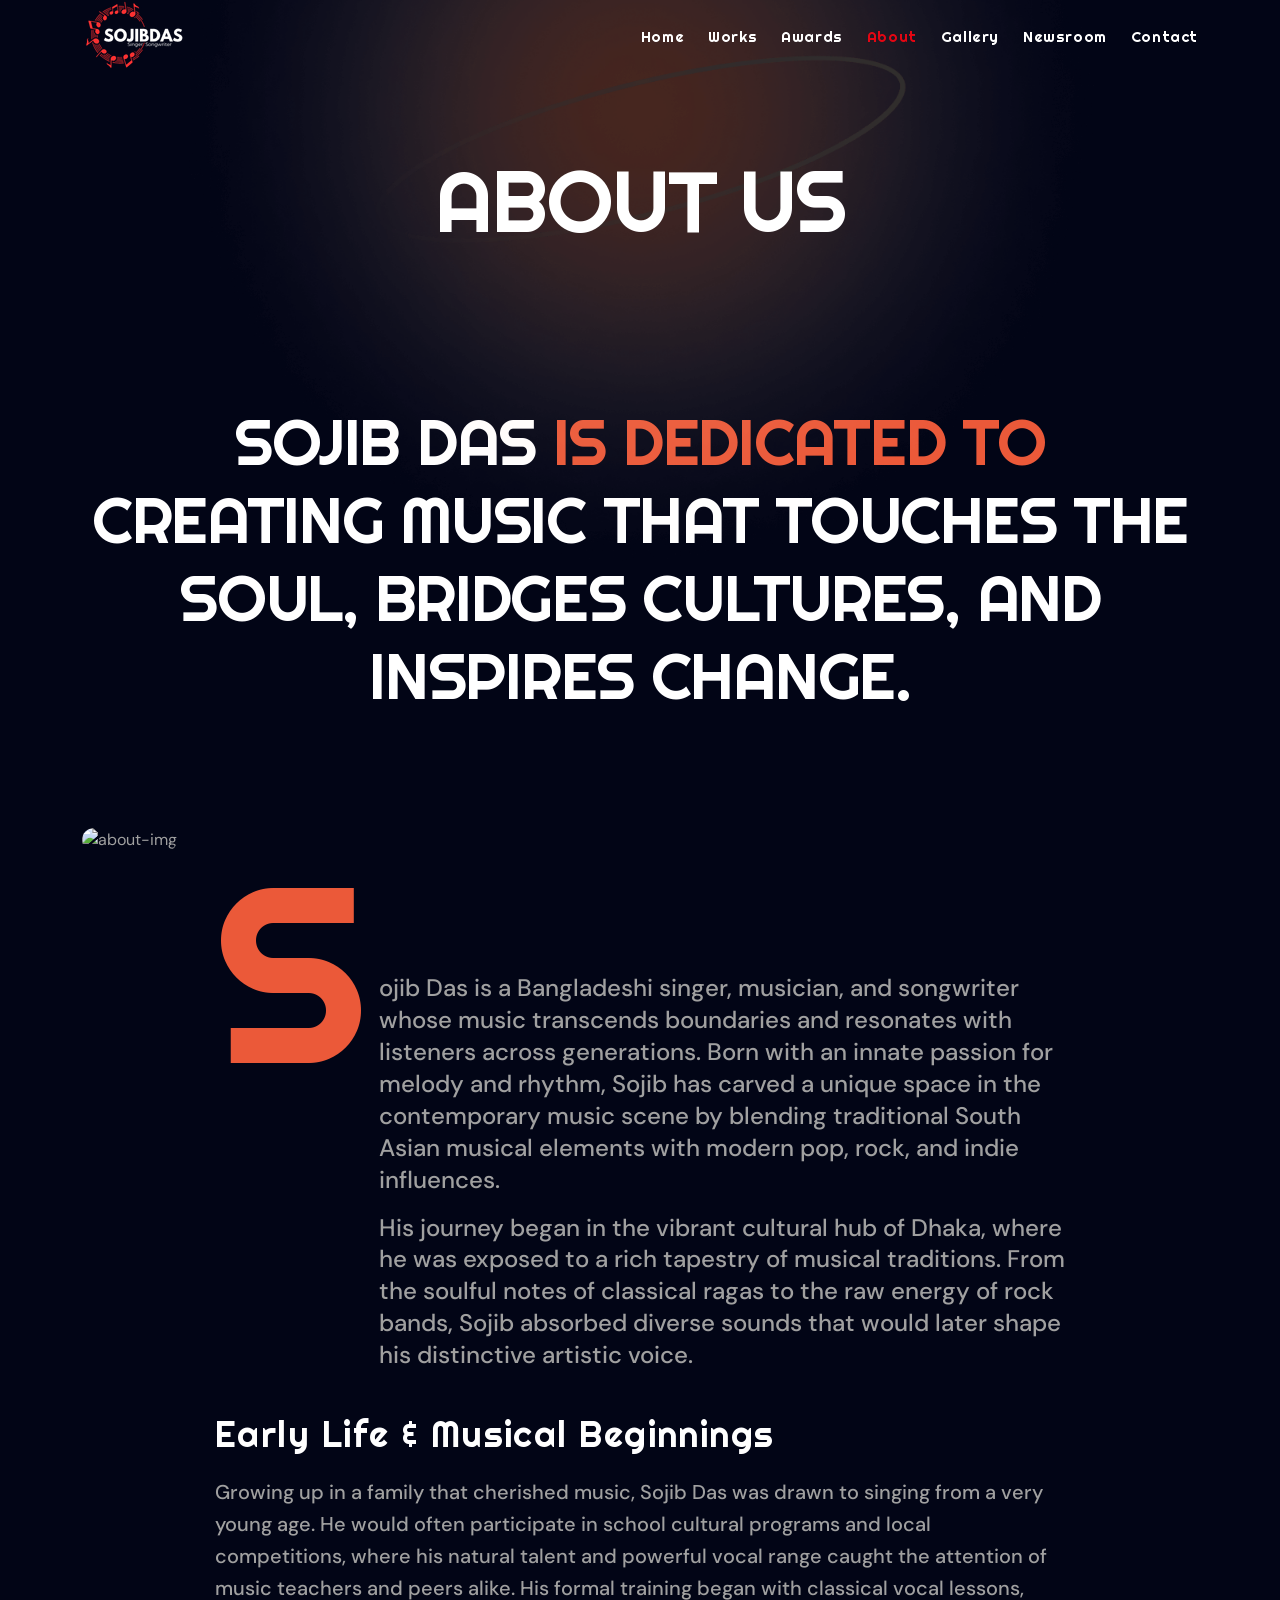
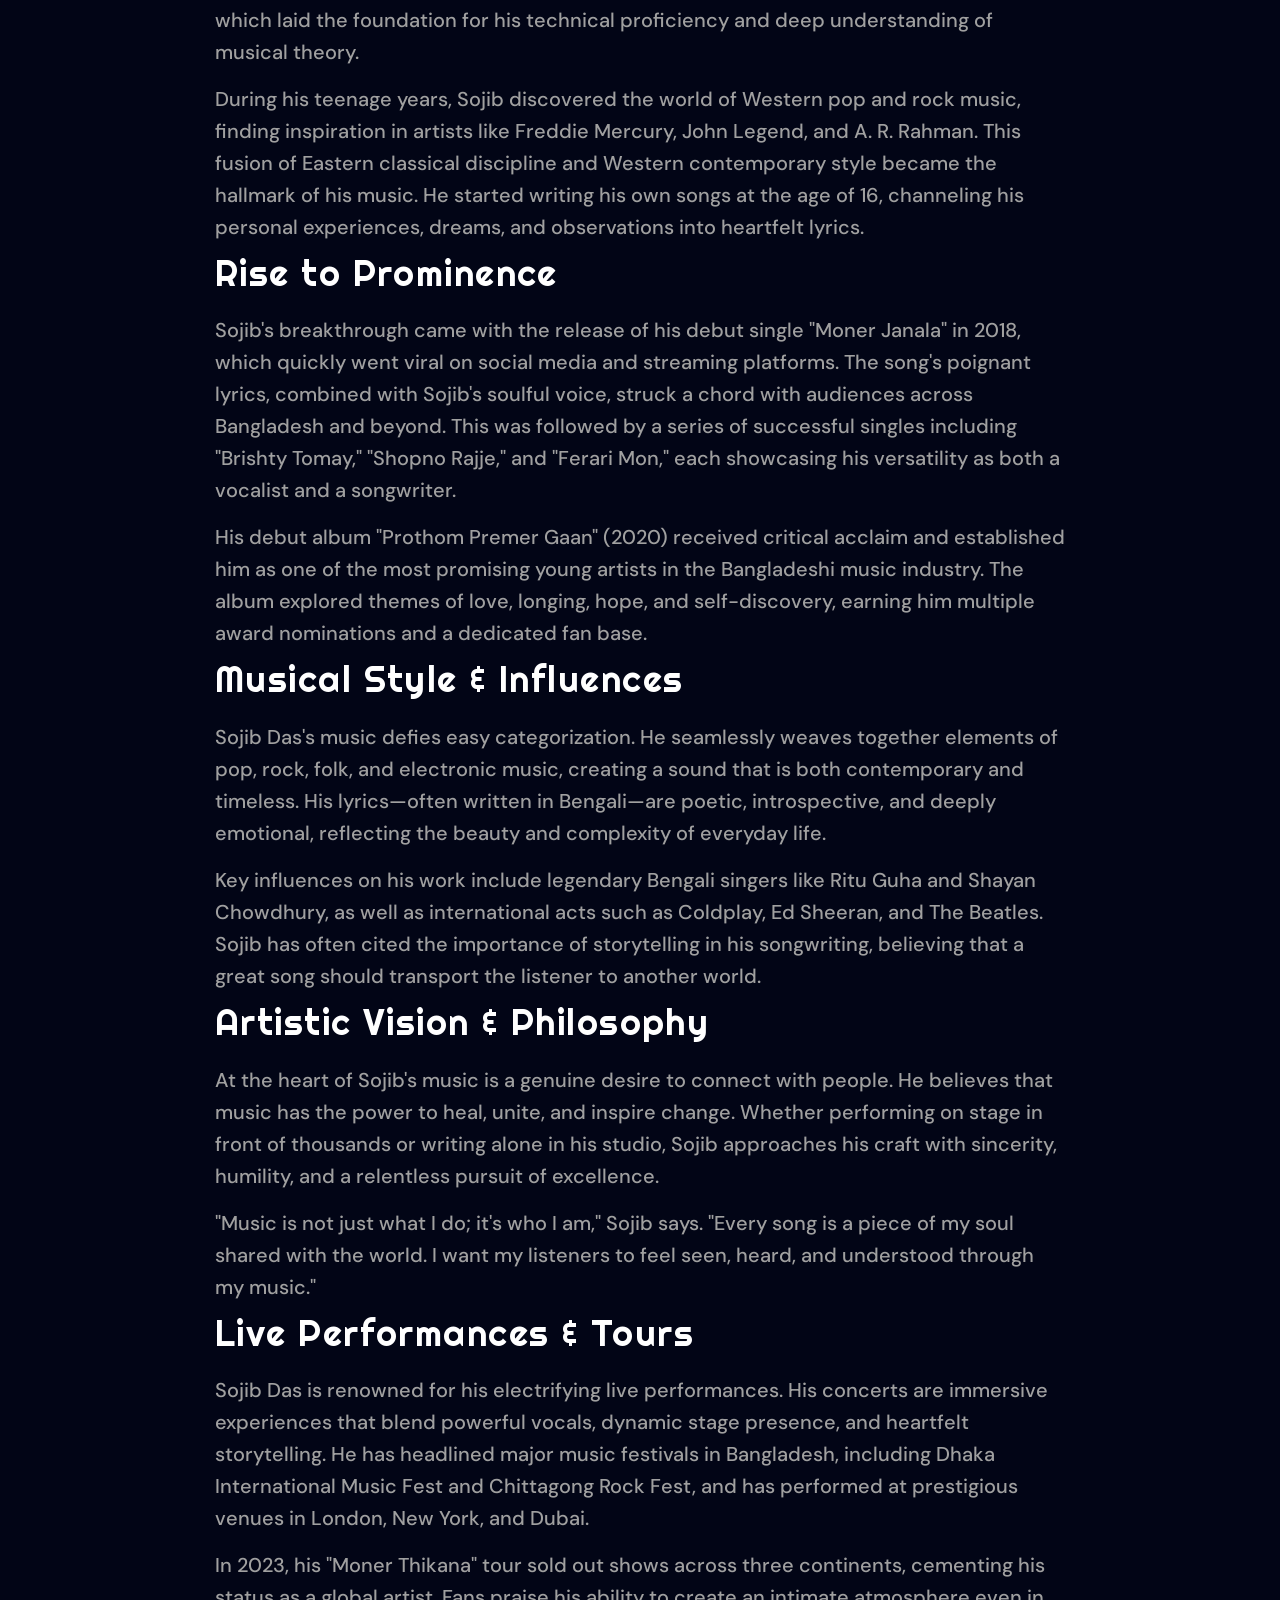
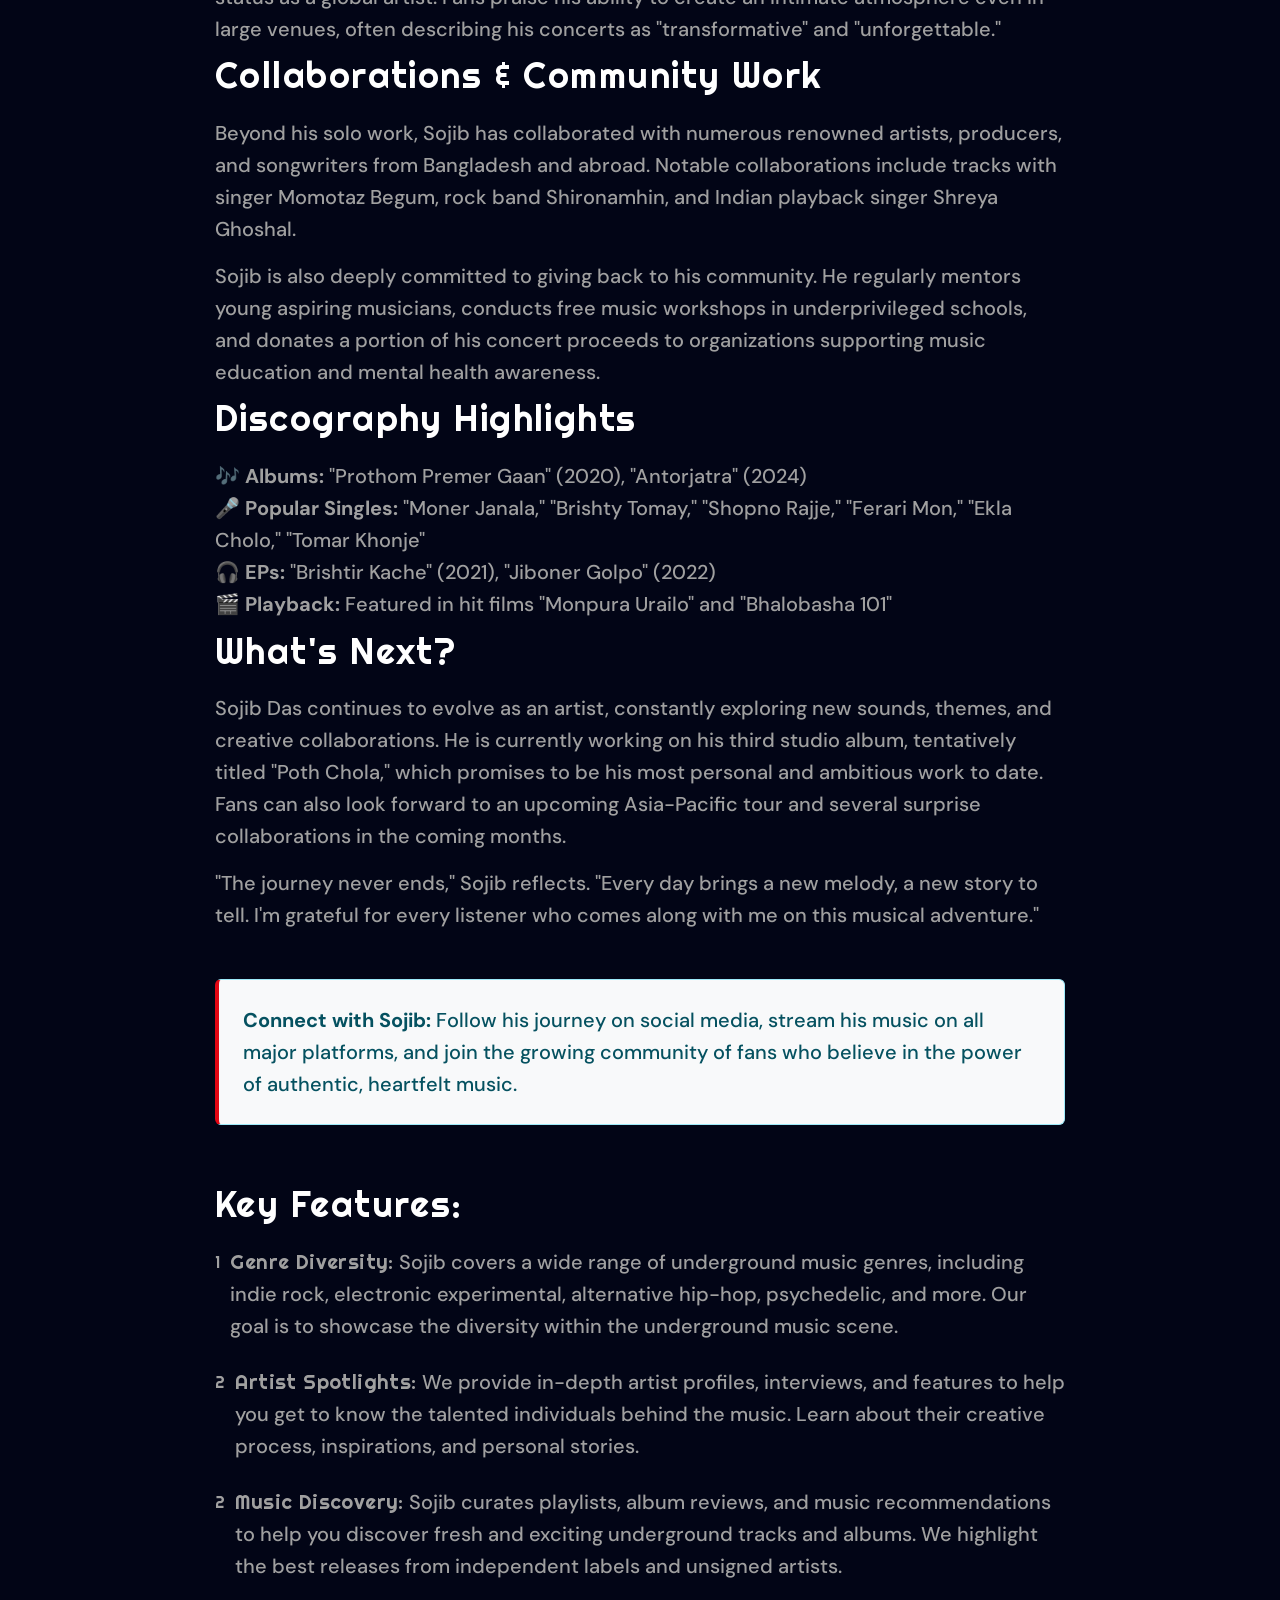
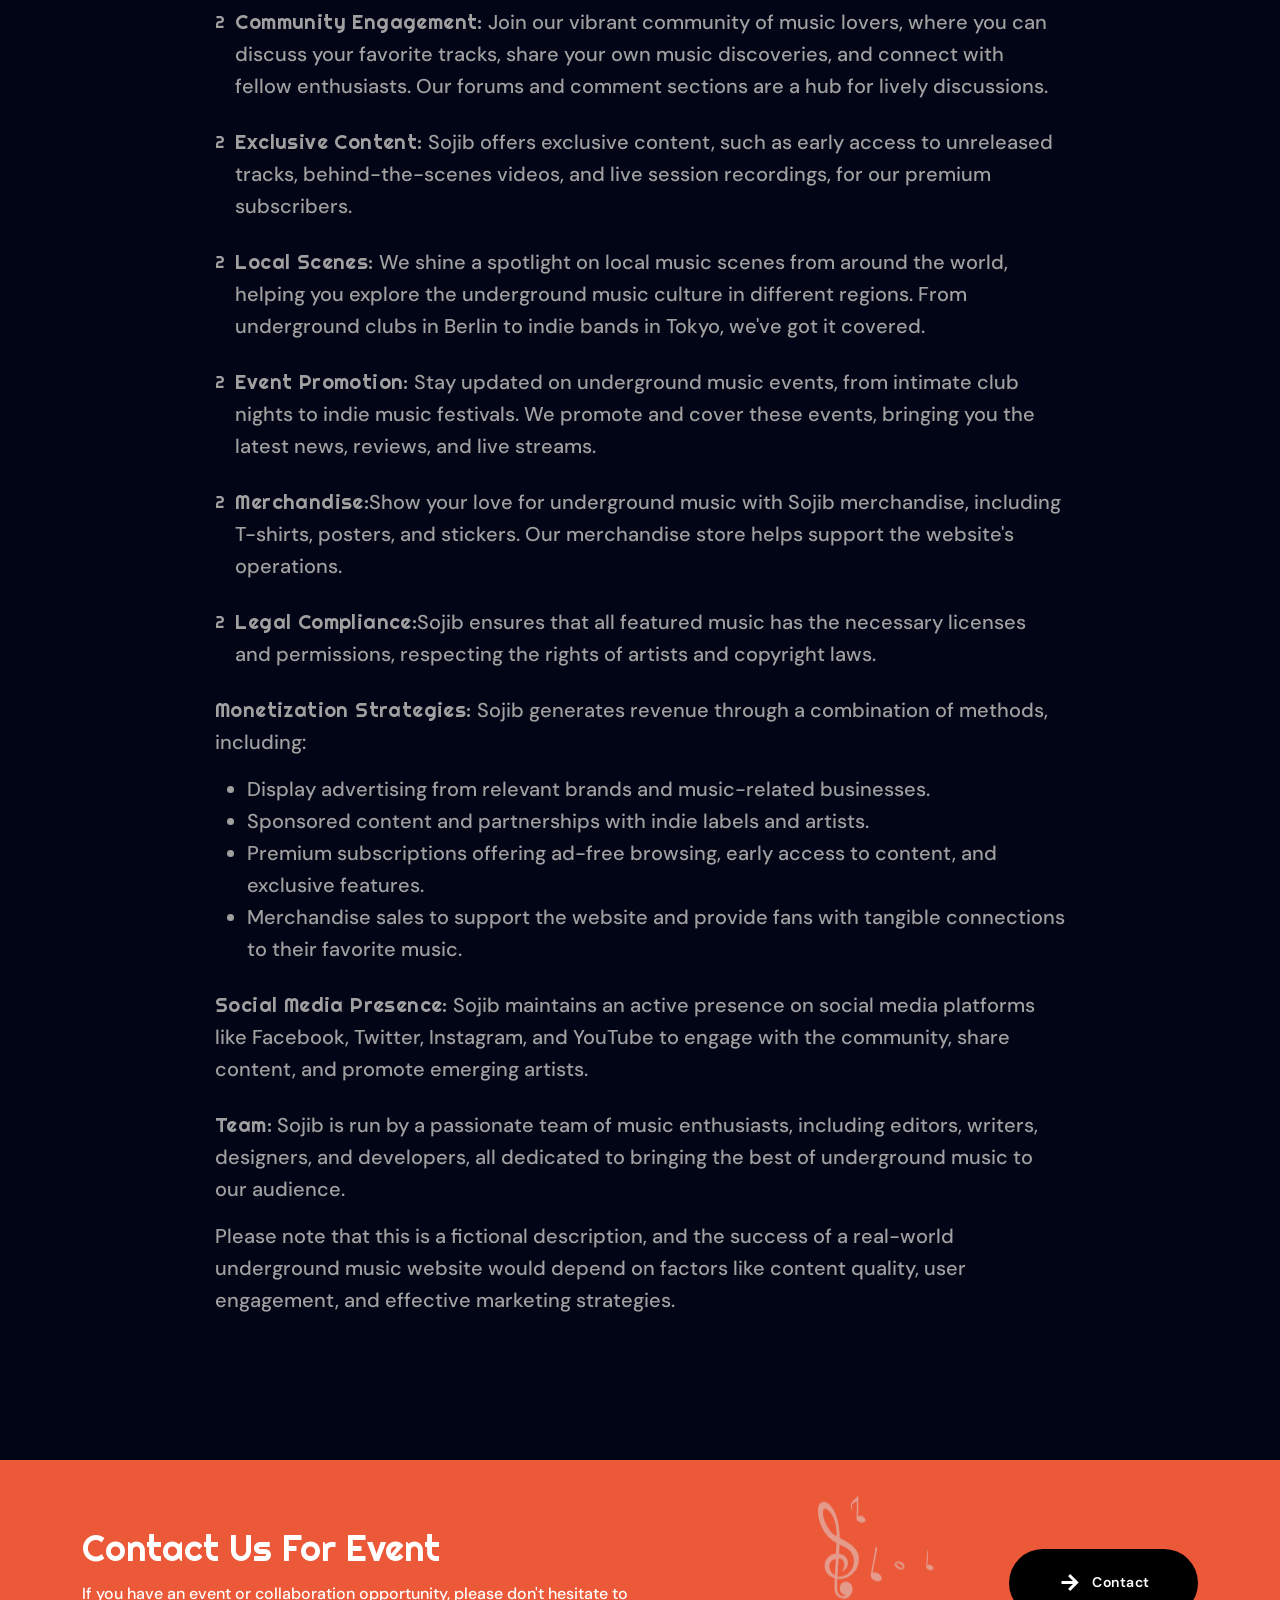
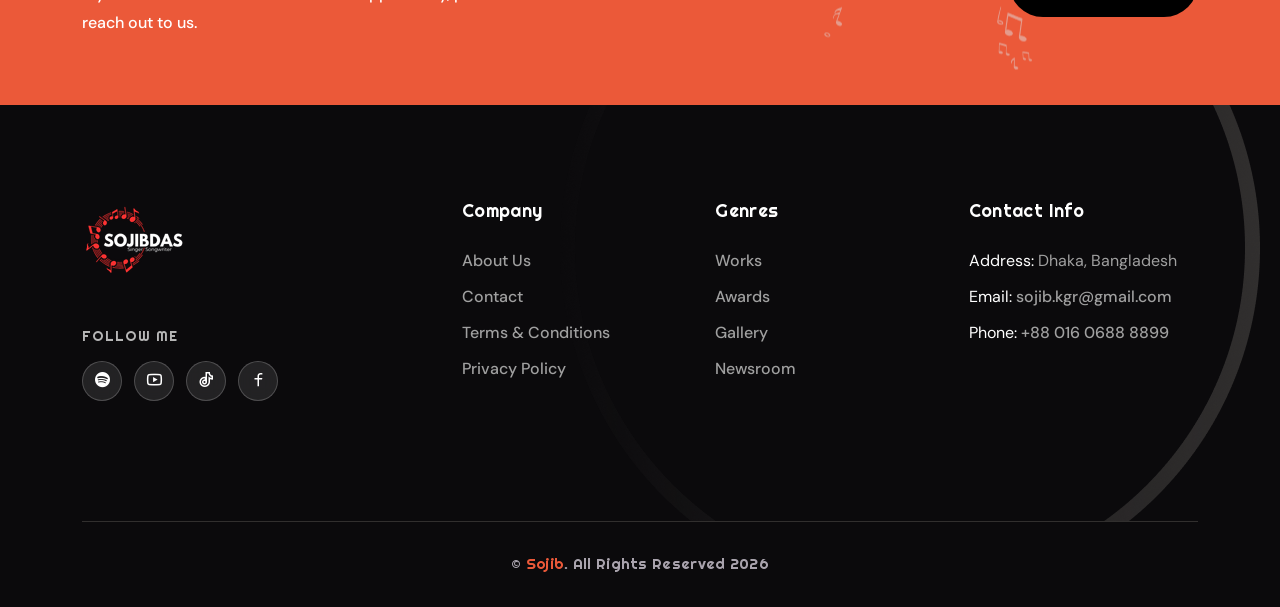
==== commit 655fcf76: "some changes done" ====
--- a/about.html
+++ b/about.html
@@ -700,7 +700,7 @@
     </div>
     <!-- Start Footer Area -->
     <footer
-      class="footer-area pt-120 pb-95 position-relative z-1 overflow-hidden"
+      class="footer-area pt-95 pb-95 position-relative z-1 overflow-hidden"
     >
       <div class="container">
         <div class="row">
@@ -713,48 +713,145 @@
               />
             </a>
             <div class="footer-widget mt-5" style="max-width: 306px">
-              <ul
-                class="p-0 m-0 list-unstyled d-flex align-items-center social-links"
-                style="gap: 15px"
-              >
-                <li>
-                  <a
-                    href="https://open.spotify.com/artist/3eHOdhLsZGlpwA2TPcVLn0"
-                    class="text-decoration-none text-white"
-                    target="_blank"
-                  >
-                    <i class="ri-spotify-fill fs-18"></i>
-                  </a>
-                </li>
-                <li>
-                  <a
-                    href="https://www.youtube.com/@sojibdasofficial"
-                    class="text-decoration-none text-white"
-                    target="_blank"
-                  >
-                    <i class="ri-youtube-line fs-18"></i>
-                  </a>
-                </li>
-                <li>
-                  <a
-                    href="https://www.tiktok.com/@sojibtunes"
-                    class="text-decoration-none text-white"
-                    target="_blank"
-                  >
-                    <i class="ri-tiktok-line fs-18"></i>
-                  </a>
-                </li>
-                <li>
-                  <a
-                    href="https://www.facebook.com/sojibofficialfbac/"
-                    class="text-decoration-none text-white"
-                    target="_blank"
-                  >
-                    <i class="ri-facebook-line fs-18"></i>
-                  </a>
-                </li>
-              </ul>
+              <!-- Enhanced Social Links with Glassmorphism -->
+              <div class="social-wrapper">
+                <h6
+                  class="social-title mb-3"
+                  style="
+                    font-size: 14px;
+                    letter-spacing: 1px;
+                    color: rgba(255, 255, 255, 0.7);
+                  "
+                >
+                  FOLLOW ME
+                </h6>
+                <ul
+                  class="p-0 m-0 list-unstyled d-flex align-items-center social-links"
+                  style="gap: 12px"
+                >
+                  <li>
+                    <a
+                      href="https://open.spotify.com/artist/3eHOdhLsZGlpwA2TPcVLn0"
+                      class="text-decoration-none social-icon spotify"
+                      target="_blank"
+                      style="
+                        display: flex;
+                        align-items: center;
+                        justify-content: center;
+                        width: 40px;
+                        height: 40px;
+                        background: rgba(255, 255, 255, 0.1);
+                        backdrop-filter: blur(8px);
+                        border-radius: 50%;
+                        transition: all 0.3s ease;
+                        color: white;
+                        border: 1px solid rgba(255, 255, 255, 0.2);
+                      "
+                    >
+                      <i class="ri-spotify-fill fs-18"></i>
+                    </a>
+                  </li>
+                  <li>
+                    <a
+                      href="https://www.youtube.com/@sojibdasofficial"
+                      class="text-decoration-none social-icon youtube"
+                      target="_blank"
+                      style="
+                        display: flex;
+                        align-items: center;
+                        justify-content: center;
+                        width: 40px;
+                        height: 40px;
+                        background: rgba(255, 255, 255, 0.1);
+                        backdrop-filter: blur(8px);
+                        border-radius: 50%;
+                        transition: all 0.3s ease;
+                        color: white;
+                        border: 1px solid rgba(255, 255, 255, 0.2);
+                      "
+                    >
+                      <i class="ri-youtube-line fs-18"></i>
+                    </a>
+                  </li>
+                  <li>
+                    <a
+                      href="https://www.tiktok.com/@sojibtunes"
+                      class="text-decoration-none social-icon tiktok"
+                      target="_blank"
+                      style="
+                        display: flex;
+                        align-items: center;
+                        justify-content: center;
+                        width: 40px;
+                        height: 40px;
+                        background: rgba(255, 255, 255, 0.1);
+                        backdrop-filter: blur(8px);
+                        border-radius: 50%;
+                        transition: all 0.3s ease;
+                        color: white;
+                        border: 1px solid rgba(255, 255, 255, 0.2);
+                      "
+                    >
+                      <i class="ri-tiktok-line fs-18"></i>
+                    </a>
+                  </li>
+                  <li>
+                    <a
+                      href="https://www.facebook.com/sojibofficialfbac/"
+                      class="text-decoration-none social-icon facebook"
+                      target="_blank"
+                      style="
+                        display: flex;
+                        align-items: center;
+                        justify-content: center;
+                        width: 40px;
+                        height: 40px;
+                        background: rgba(255, 255, 255, 0.1);
+                        backdrop-filter: blur(8px);
+                        border-radius: 50%;
+                        transition: all 0.3s ease;
+                        color: white;
+                        border: 1px solid rgba(255, 255, 255, 0.2);
+                      "
+                    >
+                      <i class="ri-facebook-line fs-18"></i>
+                    </a>
+                  </li>
+                </ul>
+              </div>
             </div>
+
+            <style>
+              /* Hover effects for glassmorphism style */
+              .social-icon:hover {
+                transform: translateY(-3px);
+                backdrop-filter: blur(12px);
+              }
+
+              .social-icon.spotify:hover {
+                background: #1db954;
+                border-color: #1db954;
+                box-shadow: 0 5px 15px rgba(29, 185, 84, 0.3);
+              }
+
+              .social-icon.youtube:hover {
+                background: #ff0000;
+                border-color: #ff0000;
+                box-shadow: 0 5px 15px rgba(255, 0, 0, 0.3);
+              }
+
+              .social-icon.tiktok:hover {
+                background: linear-gradient(135deg, #00f2ea, #ff0050);
+                border-color: #ff0050;
+                box-shadow: 0 5px 15px rgba(255, 0, 80, 0.3);
+              }
+
+              .social-icon.facebook:hover {
+                background: #1877f2;
+                border-color: #1877f2;
+                box-shadow: 0 5px 15px rgba(24, 119, 242, 0.3);
+              }
+            </style>
           </div>
           <div class="col-lg-8">
             <div class="row">
@@ -765,6 +862,9 @@
                   <ul class="p-0 mb-0 list-unstyled info-links">
                     <li>
                       <a href="about.html">About Us</a>
+                    </li>
+                    <li>
+                      <a href="contact.html">Contact</a>
                     </li>
                     <li>
                       <a href="terms-conditions.html">Terms & Conditions</a>
@@ -781,13 +881,16 @@
 
                   <ul class="p-0 mb-0 list-unstyled info-links">
                     <li>
-                      <a href="genres.html">Pop</a>
-                    </li>
-                    <li>
-                      <a href="genres.html">Melody</a>
-                    </li>
-                    <li>
-                      <a href="contact.html">Contact Us</a>
+                      <a href="works.html"> Works</a>
+                    </li>
+                    <li>
+                      <a href="awards.html">Awards</a>
+                    </li>
+                    <li>
+                      <a href="gallery.html">Gallery</a>
+                    </li>
+                    <li>
+                      <a href="newsroom.html">Newsroom</a>
                     </li>
                   </ul>
                 </div>
@@ -798,14 +901,17 @@
 
                   <ul class="p-0 mb-0 list-unstyled info-links">
                     <li>
-                      <span class="text-white">Address:</span> 45/15 New alsala
-                      Avenew Booston town, Austria
+                      <span class="text-white">Address:</span> Dhaka, Bangladesh
                     </li>
                     <li>
                       <span class="text-white">Email:</span>
-                      <a href="mailto:support@sojib.com" class="__cf_email__"
-                        >support@sojib.com</a
+                      <a href="mailto:sojib.kgr@gmail.com" class="__cf_email__"
+                        >sojib.kgr@gmail.com</a
                       >
+                    </li>
+                    <li>
+                      <span class="text-white">Phone:</span>
+                      <a href="tel:+88016 0688 8899">+88 016 0688 8899</a>
                     </li>
                   </ul>
                 </div>
--- a/assets/css/style.css
+++ b/assets/css/style.css
@@ -5624,10 +5624,10 @@
 
 /* Navbar */
 .navbar {
-  background: rgba(10, 10, 10, 0.95);
-  backdrop-filter: blur(10px);
+  /* background: rgba(10, 10, 10, 0.95); */
+  /* backdrop-filter: blur(10px); */
   padding: 15px 0;
-  border-bottom: 1px solid #222;
+  /* border-bottom: 1px solid #222; */
 }
 
 .navbar-brand img {
@@ -17438,6 +17438,12 @@
   transition: all ease 0.5s;
   position: relative;
   margin-bottom: 120px;
+  gap: 10;
+}
+.style-two img {
+  width: 100%;
+ height: 550px;
+ object-fit: cover;
 }
 .artists-single-item .artists-content {
   margin-top: 30px;
